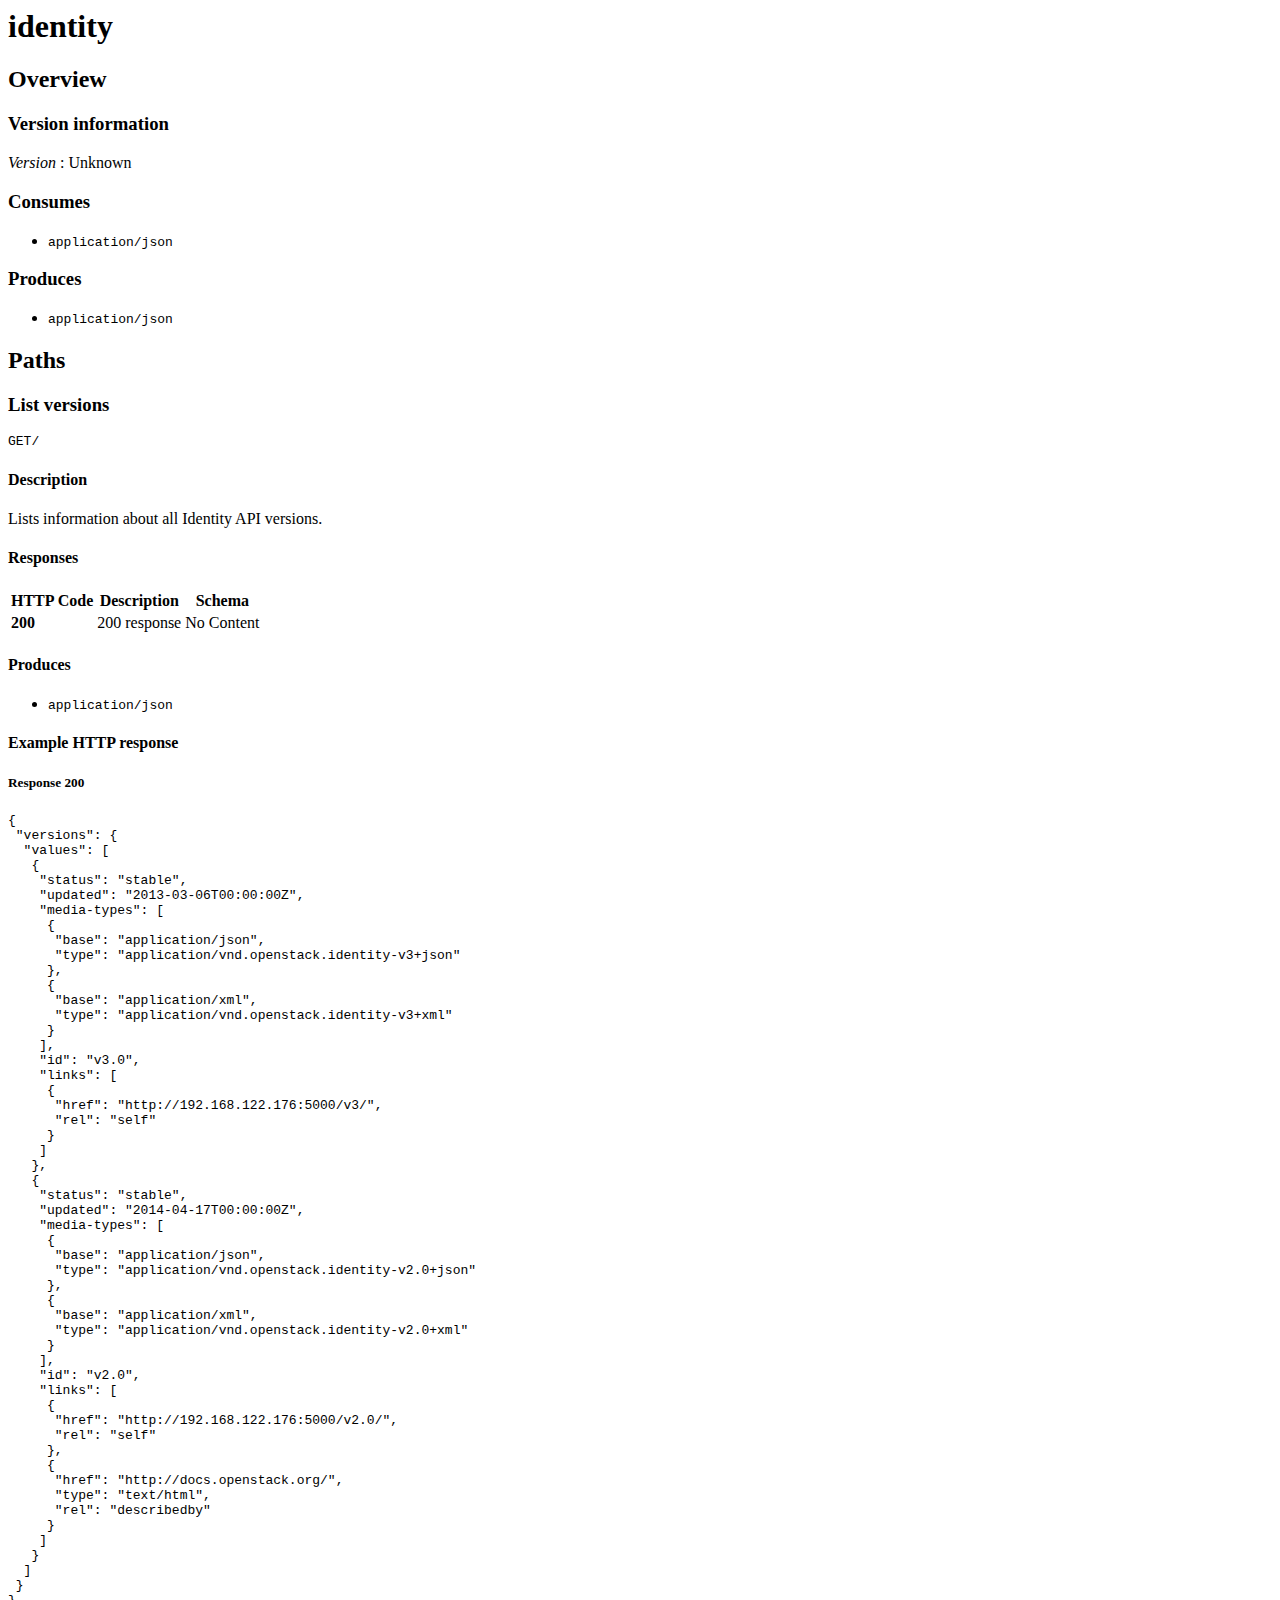
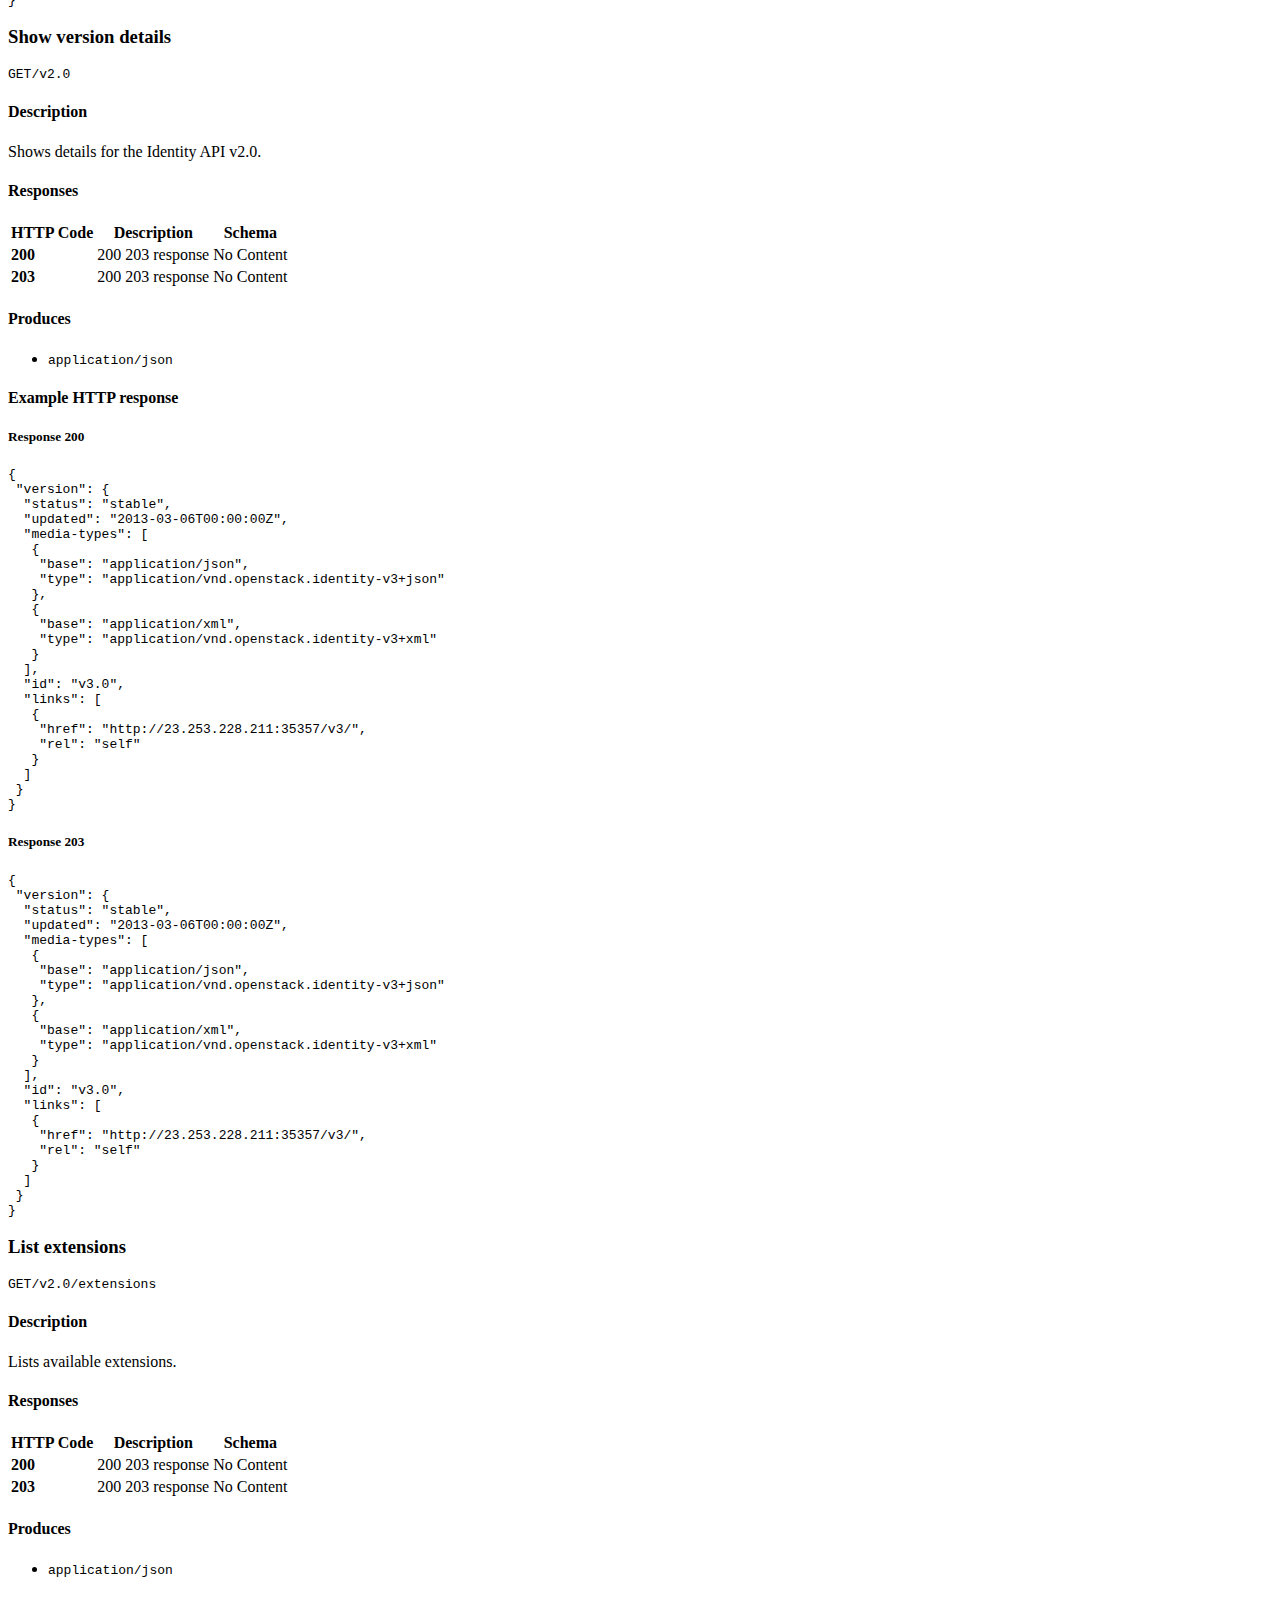
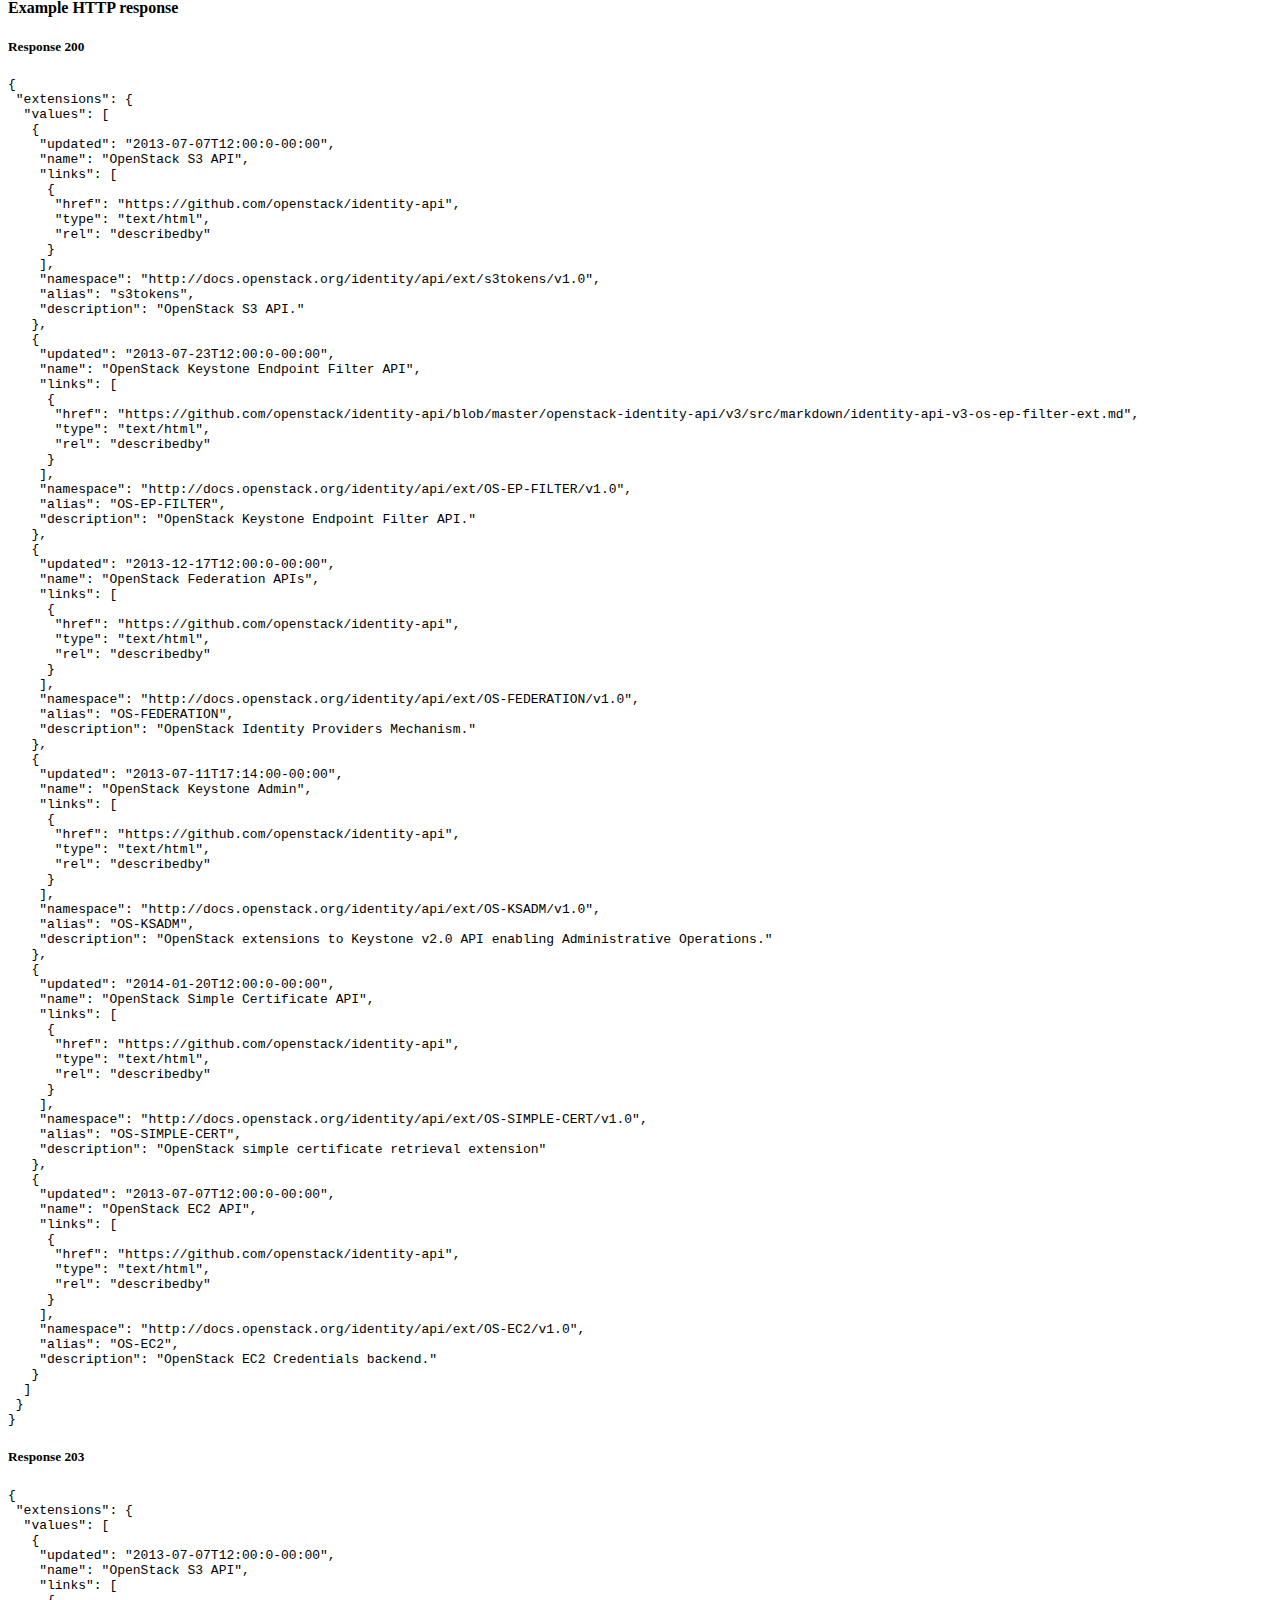
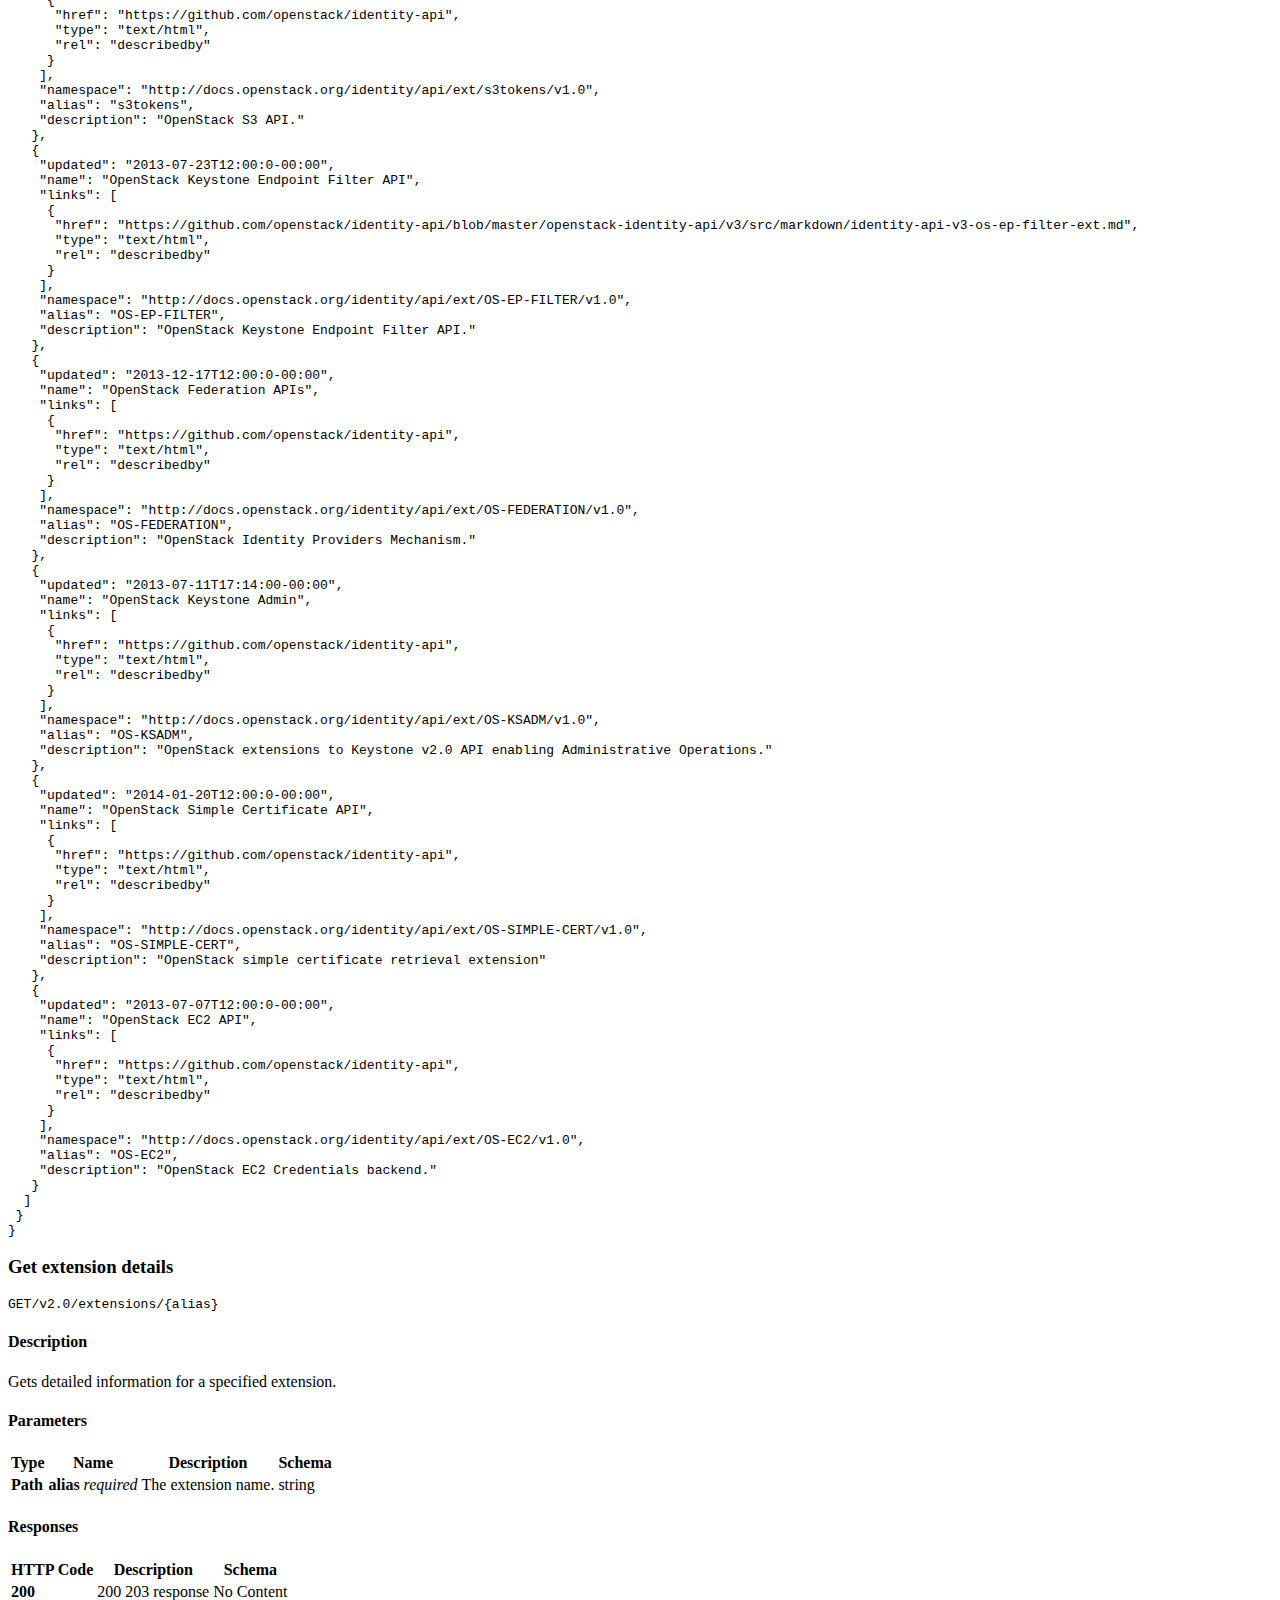
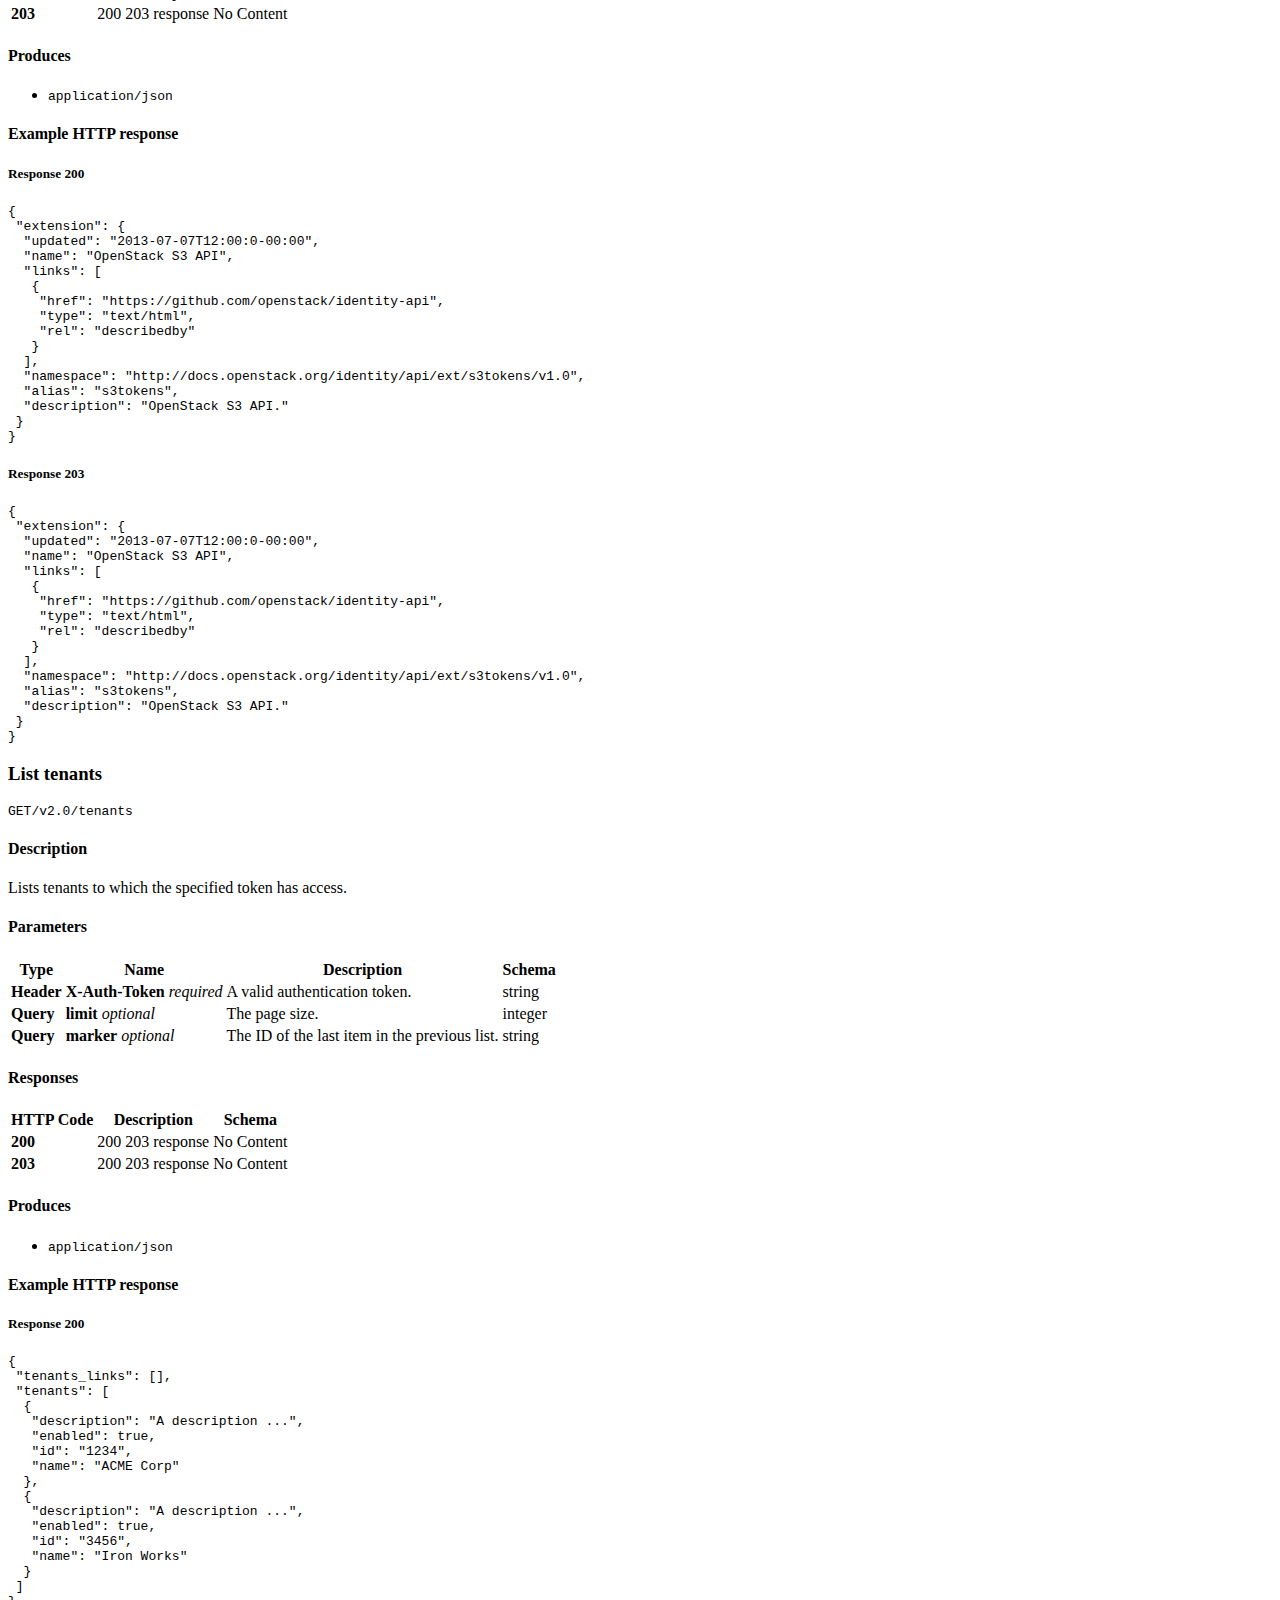
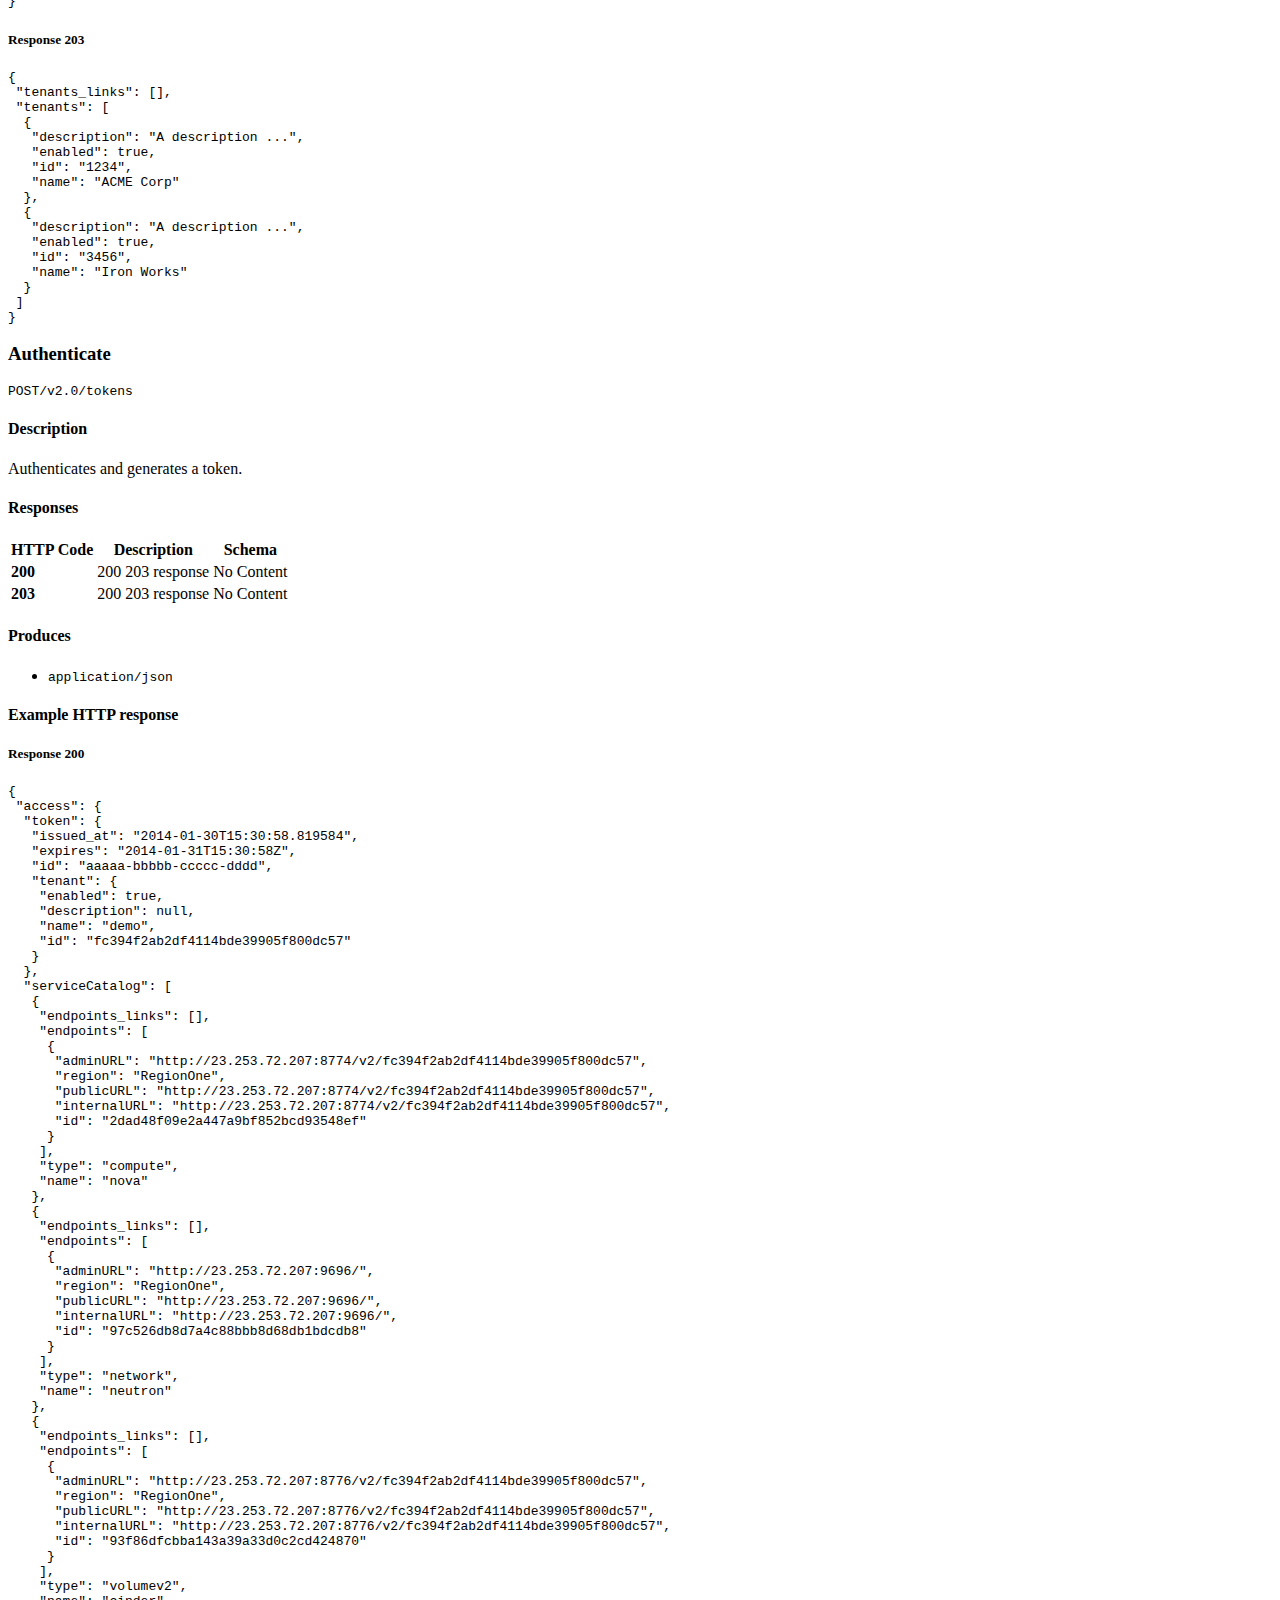
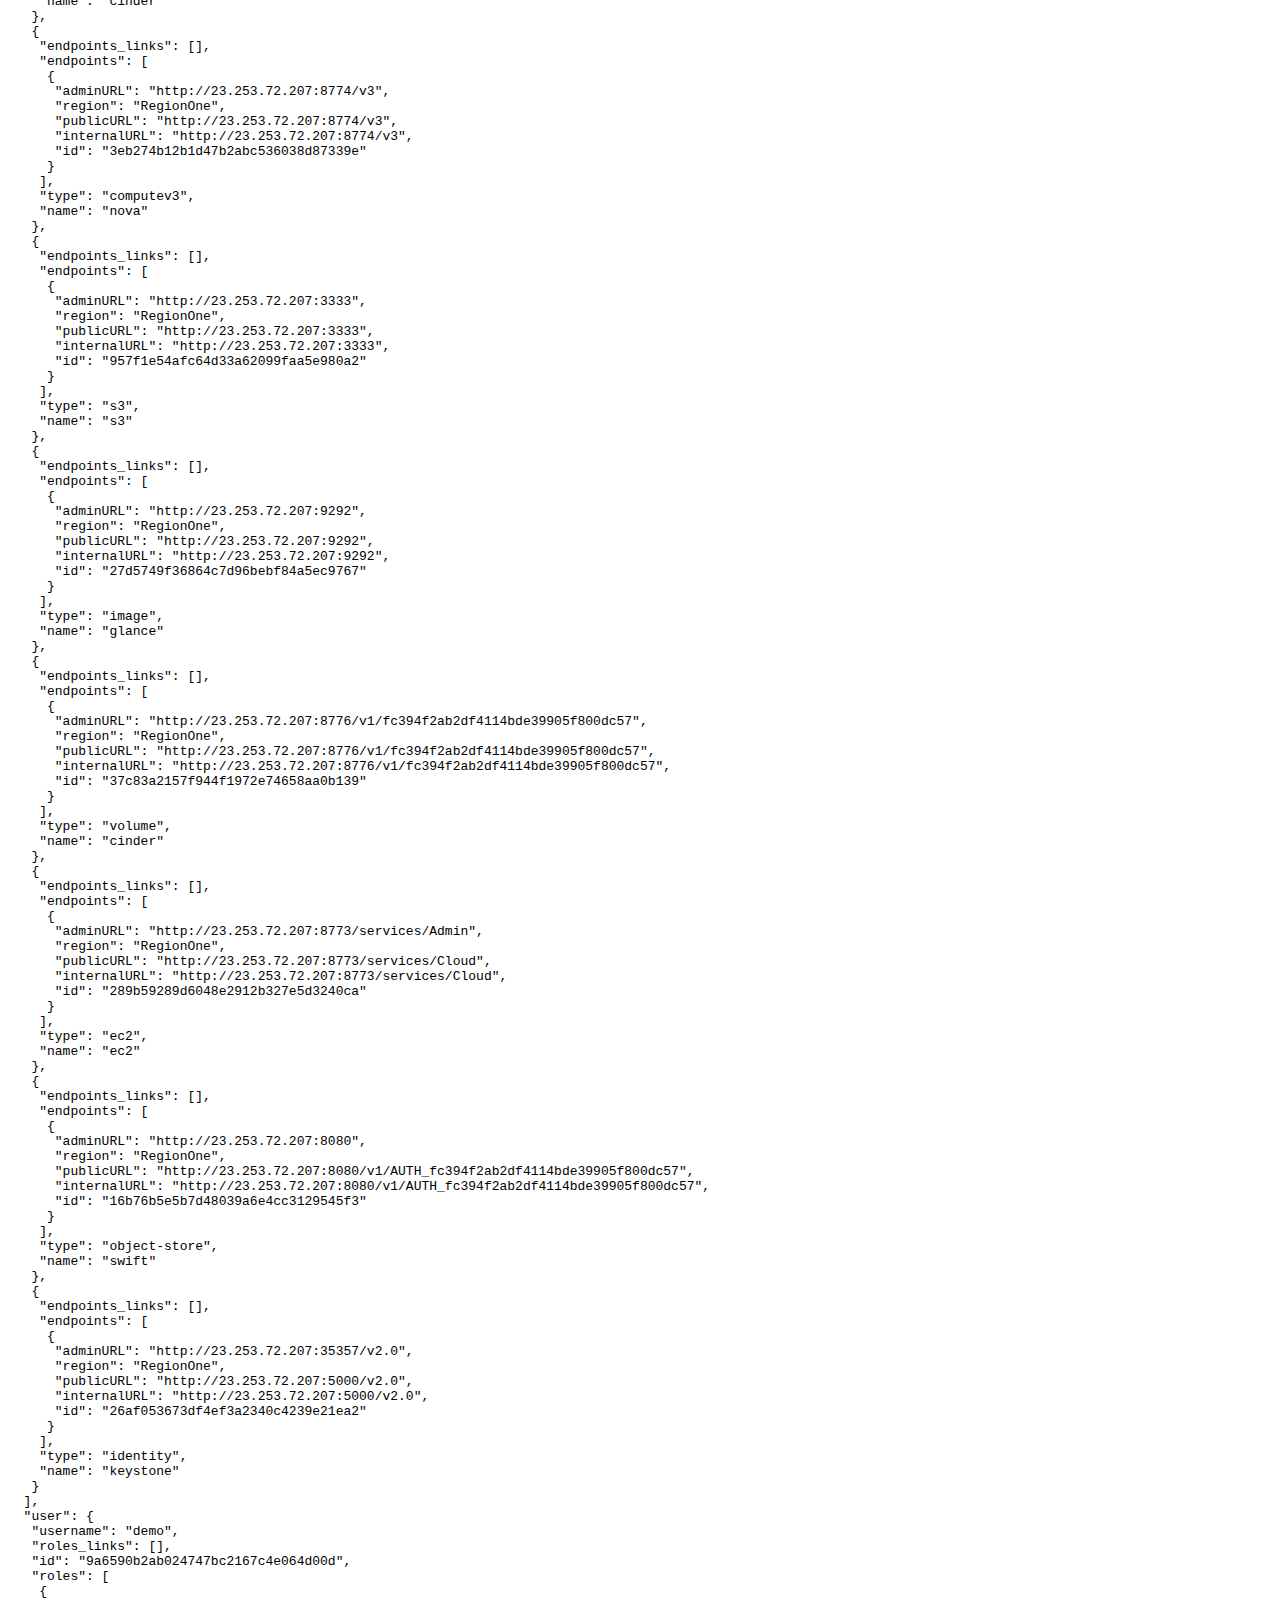
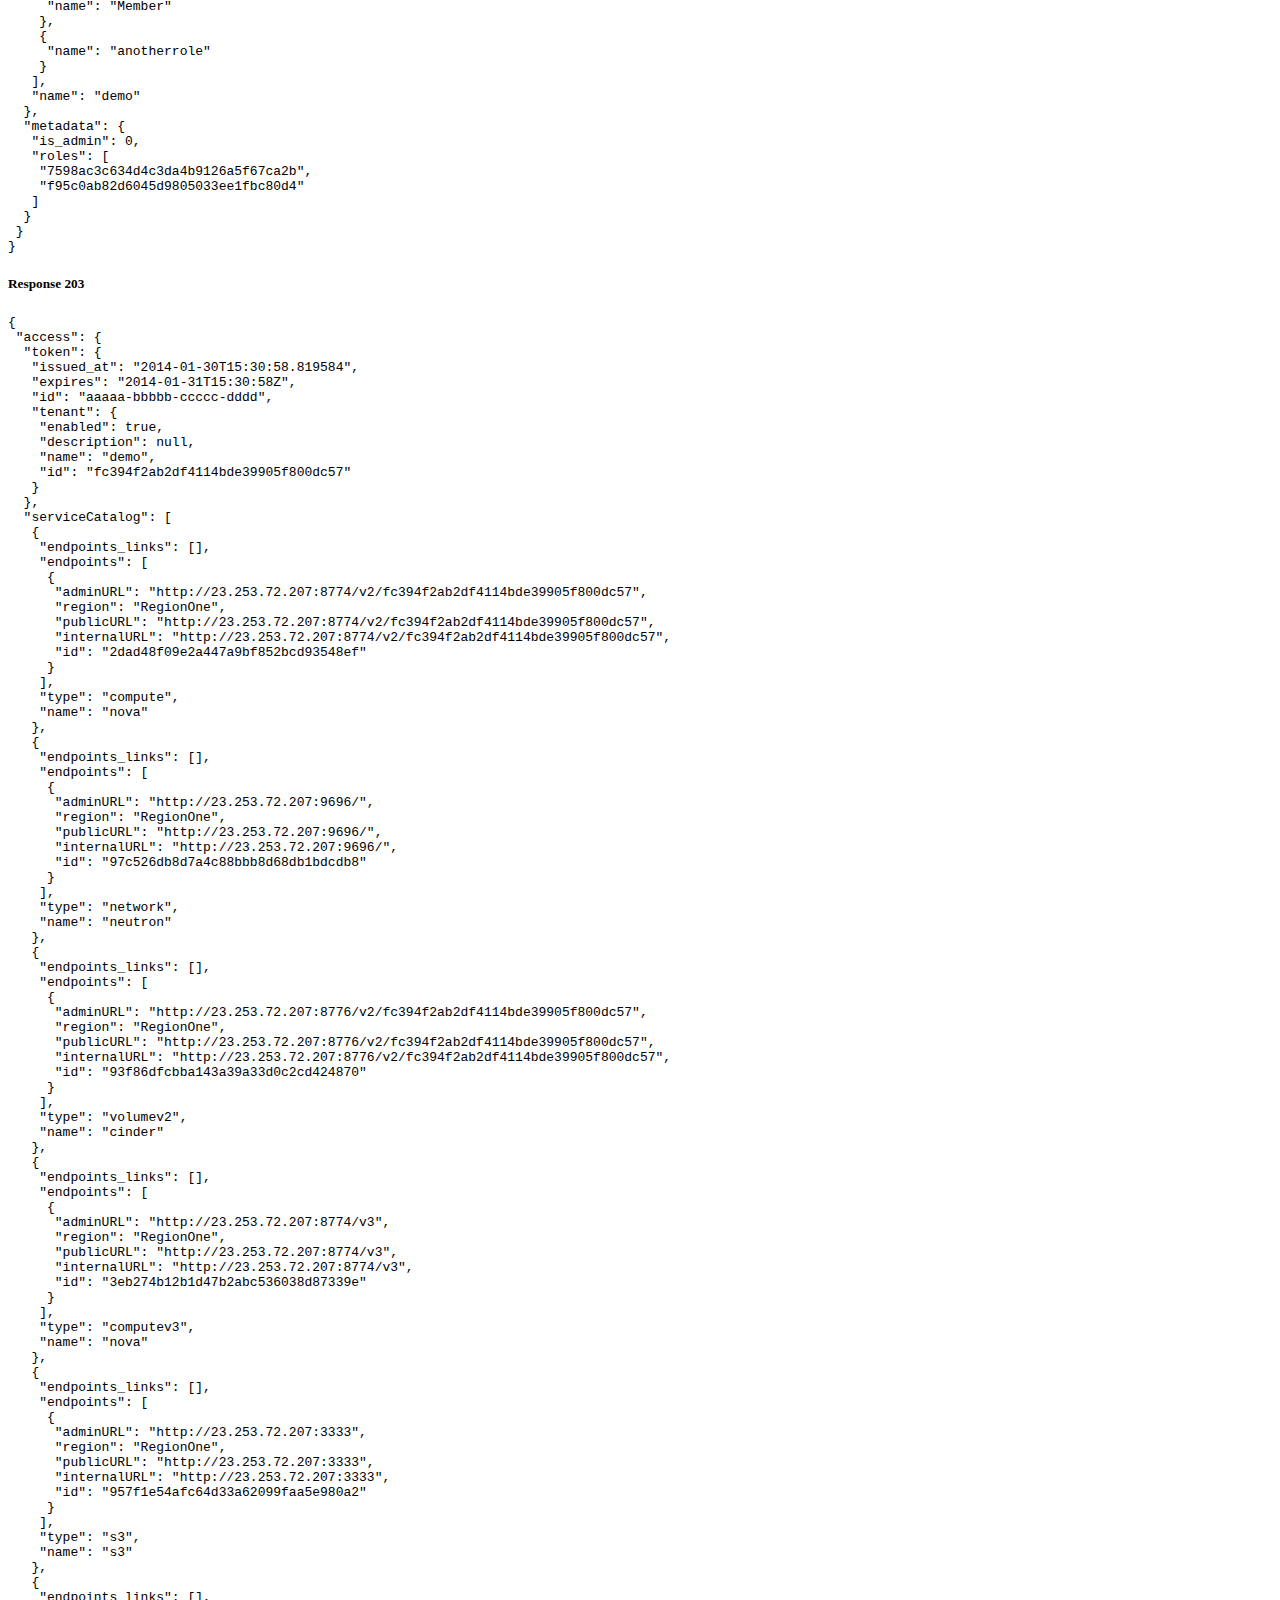
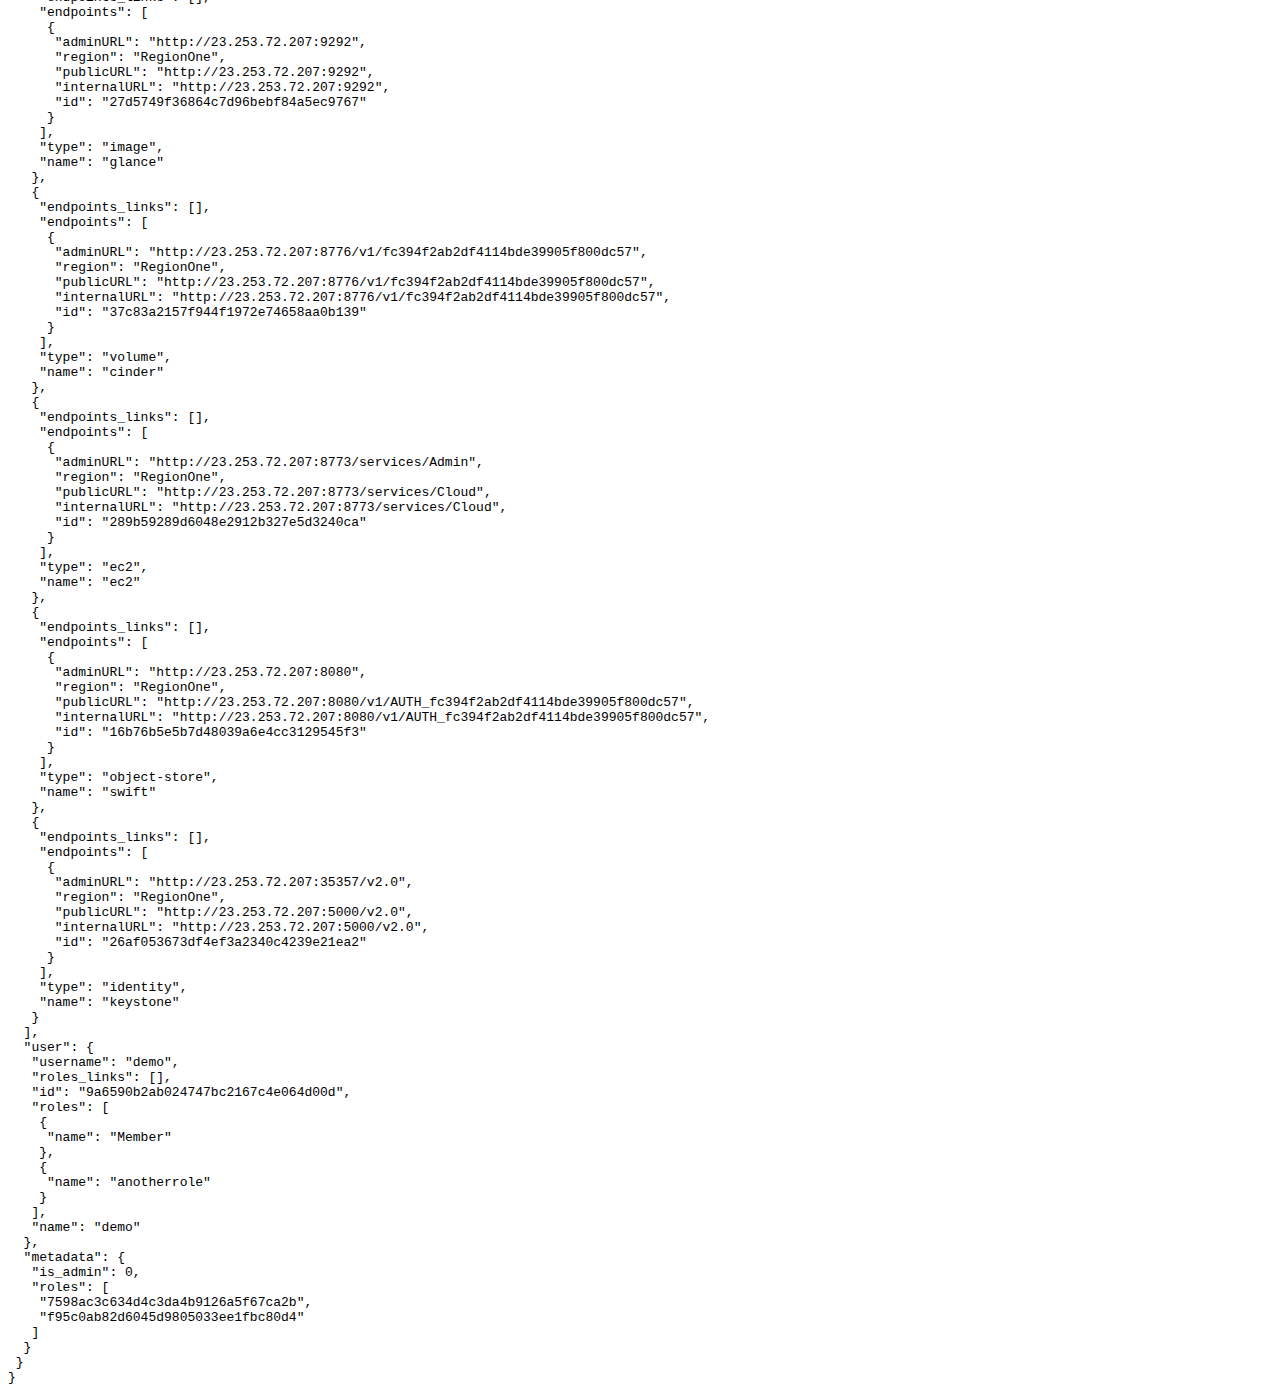
==== test/html-examples/expected.html @ 5caa8616 "Add code highlighting to swagger examples" ====
<body id="identity"><main role="main"><article role="article" aria-labelledby="ariaid-title1">
<h1 class="title topictitle1" id="ariaid-title1">identity</h1>
<div class="body">
</div>
<article class="topic nested1" aria-labelledby="ariaid-title2" id="overview">
<h2 class="title topictitle2" id="ariaid-title2">Overview</h2>
<div class="body">
</div>
<article class="topic nested2" aria-labelledby="ariaid-title3" id="version-information">
<h3 class="title topictitle3" id="ariaid-title3">Version information</h3>
<div class="body">
<p class="p">
	<em class="i">Version</em> : Unknown
</p>
</div>
</article>

<article class="topic nested2" aria-labelledby="ariaid-title4" id="consumes">
<h3 class="title topictitle3" id="ariaid-title4">Consumes</h3>
<div class="body">
<ul class="ul">
	<li class="li"><code class="codeph">application/json</code></li>
</ul>
</div>
</article>

<article class="topic nested2" aria-labelledby="ariaid-title5" id="produces">
<h3 class="title topictitle3" id="ariaid-title5">Produces</h3>
<div class="body">
<ul class="ul">
	<li class="li"><code class="codeph">application/json</code></li>
</ul>
</div>
</article>

</article>

<article class="topic nested1" aria-labelledby="ariaid-title6" id="paths">
<h2 class="title topictitle2" id="ariaid-title6">Paths</h2>
<div class="body">
</div>
<article class="topic nested2" aria-labelledby="ariaid-title7" id="getversions-v2">
<h3 class="title topictitle3" id="ariaid-title7">List versions</h3>
<div class="body">
<pre xmlns:dita-ot="http://dita-ot.sourceforge.net/ns/201007/dita-ot" xmlns:xhtml="http://www.w3.org/1999/xhtml" xmlns:xs="http://www.w3.org/2001/XMLSchema" class="codeblock swagger-get"><code><span class="swagger-verb">GET</span>/</code></pre>
</div>
<article class="topic nested3" aria-labelledby="ariaid-title8" id="description">
<h4 class="title topictitle4" id="ariaid-title8">Description</h4>
<div class="body">
<p class="p">
	Lists information about all Identity API versions.
</p>
</div>
</article>

<article class="topic nested3" aria-labelledby="ariaid-title9" id="responses">
<h4 class="title topictitle4" id="ariaid-title9">Responses</h4>
<div class="body">
<table class="table"><caption></caption><colgroup><col><col><col></colgroup><thead class="thead">
			<tr class="row">
				<th class="entry align-left" id="responses__entry__1">HTTP Code</th>
				<th class="entry align-left" id="responses__entry__2">Description</th>
				<th class="entry align-left" id="responses__entry__3">Schema</th>
			</tr>
		</thead><tbody class="tbody">
			<tr class="row">
				<td class="entry align-left" headers="responses__entry__1"><strong class="b">200</strong></td>
				<td class="entry align-left" headers="responses__entry__2">200 response</td>
				<td class="entry align-left" headers="responses__entry__3">No Content</td>
			</tr>
		</tbody></table>
</div>
</article>

<article class="topic nested3" aria-labelledby="ariaid-title10" id="produces-1">
<h4 class="title topictitle4" id="ariaid-title10">Produces</h4>
<div class="body">
<ul class="ul">
	<li class="li"><code class="codeph">application/json</code></li>
</ul>
</div>
</article>

<article class="topic nested3" aria-labelledby="ariaid-title11" id="example-http-response">
<h4 class="title topictitle4" id="ariaid-title11">Example HTTP response</h4>
<div class="body">
<section class="section" id="example-http-response__response-200"><h5 class="title sectiontitle">Response 200</h5>


<pre class="codeblock json"><code>{
 "versions": {
  "values": [
   {
    "status": "stable",
    "updated": "2013-03-06T00:00:00Z",
    "media-types": [
     {
      "base": "application/json",
      "type": "application/vnd.openstack.identity-v3+json"
     },
     {
      "base": "application/xml",
      "type": "application/vnd.openstack.identity-v3+xml"
     }
    ],
    "id": "v3.0",
    "links": [
     {
      "href": "http://192.168.122.176:5000/v3/",
      "rel": "self"
     }
    ]
   },
   {
    "status": "stable",
    "updated": "2014-04-17T00:00:00Z",
    "media-types": [
     {
      "base": "application/json",
      "type": "application/vnd.openstack.identity-v2.0+json"
     },
     {
      "base": "application/xml",
      "type": "application/vnd.openstack.identity-v2.0+xml"
     }
    ],
    "id": "v2.0",
    "links": [
     {
      "href": "http://192.168.122.176:5000/v2.0/",
      "rel": "self"
     },
     {
      "href": "http://docs.openstack.org/",
      "type": "text/html",
      "rel": "describedby"
     }
    ]
   }
  ]
 }
}</code></pre>
</section>

</div>
</article>

</article>

<article class="topic nested2" aria-labelledby="ariaid-title12" id="getversioninfo-v2-0">
<h3 class="title topictitle3" id="ariaid-title12">Show version details</h3>
<div class="body">
<pre xmlns:dita-ot="http://dita-ot.sourceforge.net/ns/201007/dita-ot" xmlns:xhtml="http://www.w3.org/1999/xhtml" xmlns:xs="http://www.w3.org/2001/XMLSchema" class="codeblock swagger-get"><code><span class="swagger-verb">GET</span>/v2.0</code></pre>
</div>
<article class="topic nested3" aria-labelledby="ariaid-title13" id="description-1">
<h4 class="title topictitle4" id="ariaid-title13">Description</h4>
<div class="body">
<p class="p">
	Shows details for the Identity API v2.0.
</p>
</div>
</article>

<article class="topic nested3" aria-labelledby="ariaid-title14" id="responses-1">
<h4 class="title topictitle4" id="ariaid-title14">Responses</h4>
<div class="body">
<table class="table"><caption></caption><colgroup><col><col><col></colgroup><thead class="thead">
			<tr class="row">
				<th class="entry align-left" id="responses-1__entry__1">HTTP Code</th>
				<th class="entry align-left" id="responses-1__entry__2">Description</th>
				<th class="entry align-left" id="responses-1__entry__3">Schema</th>
			</tr>
		</thead><tbody class="tbody">
			<tr class="row">
				<td class="entry align-left" headers="responses-1__entry__1"><strong class="b">200</strong></td>
				<td class="entry align-left" headers="responses-1__entry__2">200 203 response</td>
				<td class="entry align-left" headers="responses-1__entry__3">No Content</td>
			</tr>
			<tr class="row">
				<td class="entry align-left" headers="responses-1__entry__1"><strong class="b">203</strong></td>
				<td class="entry align-left" headers="responses-1__entry__2">200 203 response</td>
				<td class="entry align-left" headers="responses-1__entry__3">No Content</td>
			</tr>
		</tbody></table>
</div>
</article>

<article class="topic nested3" aria-labelledby="ariaid-title15" id="produces-2">
<h4 class="title topictitle4" id="ariaid-title15">Produces</h4>
<div class="body">
<ul class="ul">
	<li class="li"><code class="codeph">application/json</code></li>
</ul>
</div>
</article>

<article class="topic nested3" aria-labelledby="ariaid-title16" id="example-http-response-1">
<h4 class="title topictitle4" id="ariaid-title16">Example HTTP response</h4>
<div class="body">
<section class="section" id="example-http-response-1__response-200-1"><h5 class="title sectiontitle">Response 200</h5>


<pre class="codeblock json"><code>{
 "version": {
  "status": "stable",
  "updated": "2013-03-06T00:00:00Z",
  "media-types": [
   {
    "base": "application/json",
    "type": "application/vnd.openstack.identity-v3+json"
   },
   {
    "base": "application/xml",
    "type": "application/vnd.openstack.identity-v3+xml"
   }
  ],
  "id": "v3.0",
  "links": [
   {
    "href": "http://23.253.228.211:35357/v3/",
    "rel": "self"
   }
  ]
 }
}</code></pre>
</section>

<section class="section" id="example-http-response-1__response-203"><h5 class="title sectiontitle">Response 203</h5>


<pre class="codeblock json"><code>{
 "version": {
  "status": "stable",
  "updated": "2013-03-06T00:00:00Z",
  "media-types": [
   {
    "base": "application/json",
    "type": "application/vnd.openstack.identity-v3+json"
   },
   {
    "base": "application/xml",
    "type": "application/vnd.openstack.identity-v3+xml"
   }
  ],
  "id": "v3.0",
  "links": [
   {
    "href": "http://23.253.228.211:35357/v3/",
    "rel": "self"
   }
  ]
 }
}</code></pre>
</section>

</div>
</article>

</article>

<article class="topic nested2" aria-labelledby="ariaid-title17" id="listextensions-v2-0">
<h3 class="title topictitle3" id="ariaid-title17">List extensions</h3>
<div class="body">
<pre xmlns:dita-ot="http://dita-ot.sourceforge.net/ns/201007/dita-ot" xmlns:xhtml="http://www.w3.org/1999/xhtml" xmlns:xs="http://www.w3.org/2001/XMLSchema" class="codeblock swagger-get"><code><span class="swagger-verb">GET</span>/v2.0/extensions</code></pre>
</div>
<article class="topic nested3" aria-labelledby="ariaid-title18" id="description-2">
<h4 class="title topictitle4" id="ariaid-title18">Description</h4>
<div class="body">
<p class="p">
	Lists available extensions.
</p>
</div>
</article>

<article class="topic nested3" aria-labelledby="ariaid-title19" id="responses-2">
<h4 class="title topictitle4" id="ariaid-title19">Responses</h4>
<div class="body">
<table class="table"><caption></caption><colgroup><col><col><col></colgroup><thead class="thead">
			<tr class="row">
				<th class="entry align-left" id="responses-2__entry__1">HTTP Code</th>
				<th class="entry align-left" id="responses-2__entry__2">Description</th>
				<th class="entry align-left" id="responses-2__entry__3">Schema</th>
			</tr>
		</thead><tbody class="tbody">
			<tr class="row">
				<td class="entry align-left" headers="responses-2__entry__1"><strong class="b">200</strong></td>
				<td class="entry align-left" headers="responses-2__entry__2">200 203 response</td>
				<td class="entry align-left" headers="responses-2__entry__3">No Content</td>
			</tr>
			<tr class="row">
				<td class="entry align-left" headers="responses-2__entry__1"><strong class="b">203</strong></td>
				<td class="entry align-left" headers="responses-2__entry__2">200 203 response</td>
				<td class="entry align-left" headers="responses-2__entry__3">No Content</td>
			</tr>
		</tbody></table>
</div>
</article>

<article class="topic nested3" aria-labelledby="ariaid-title20" id="produces-3">
<h4 class="title topictitle4" id="ariaid-title20">Produces</h4>
<div class="body">
<ul class="ul">
	<li class="li"><code class="codeph">application/json</code></li>
</ul>
</div>
</article>

<article class="topic nested3" aria-labelledby="ariaid-title21" id="example-http-response-2">
<h4 class="title topictitle4" id="ariaid-title21">Example HTTP response</h4>
<div class="body">
<section class="section" id="example-http-response-2__response-200-2"><h5 class="title sectiontitle">Response 200</h5>


<pre class="codeblock json"><code>{
 "extensions": {
  "values": [
   {
    "updated": "2013-07-07T12:00:0-00:00",
    "name": "OpenStack S3 API",
    "links": [
     {
      "href": "https://github.com/openstack/identity-api",
      "type": "text/html",
      "rel": "describedby"
     }
    ],
    "namespace": "http://docs.openstack.org/identity/api/ext/s3tokens/v1.0",
    "alias": "s3tokens",
    "description": "OpenStack S3 API."
   },
   {
    "updated": "2013-07-23T12:00:0-00:00",
    "name": "OpenStack Keystone Endpoint Filter API",
    "links": [
     {
      "href": "https://github.com/openstack/identity-api/blob/master/openstack-identity-api/v3/src/markdown/identity-api-v3-os-ep-filter-ext.md",
      "type": "text/html",
      "rel": "describedby"
     }
    ],
    "namespace": "http://docs.openstack.org/identity/api/ext/OS-EP-FILTER/v1.0",
    "alias": "OS-EP-FILTER",
    "description": "OpenStack Keystone Endpoint Filter API."
   },
   {
    "updated": "2013-12-17T12:00:0-00:00",
    "name": "OpenStack Federation APIs",
    "links": [
     {
      "href": "https://github.com/openstack/identity-api",
      "type": "text/html",
      "rel": "describedby"
     }
    ],
    "namespace": "http://docs.openstack.org/identity/api/ext/OS-FEDERATION/v1.0",
    "alias": "OS-FEDERATION",
    "description": "OpenStack Identity Providers Mechanism."
   },
   {
    "updated": "2013-07-11T17:14:00-00:00",
    "name": "OpenStack Keystone Admin",
    "links": [
     {
      "href": "https://github.com/openstack/identity-api",
      "type": "text/html",
      "rel": "describedby"
     }
    ],
    "namespace": "http://docs.openstack.org/identity/api/ext/OS-KSADM/v1.0",
    "alias": "OS-KSADM",
    "description": "OpenStack extensions to Keystone v2.0 API enabling Administrative Operations."
   },
   {
    "updated": "2014-01-20T12:00:0-00:00",
    "name": "OpenStack Simple Certificate API",
    "links": [
     {
      "href": "https://github.com/openstack/identity-api",
      "type": "text/html",
      "rel": "describedby"
     }
    ],
    "namespace": "http://docs.openstack.org/identity/api/ext/OS-SIMPLE-CERT/v1.0",
    "alias": "OS-SIMPLE-CERT",
    "description": "OpenStack simple certificate retrieval extension"
   },
   {
    "updated": "2013-07-07T12:00:0-00:00",
    "name": "OpenStack EC2 API",
    "links": [
     {
      "href": "https://github.com/openstack/identity-api",
      "type": "text/html",
      "rel": "describedby"
     }
    ],
    "namespace": "http://docs.openstack.org/identity/api/ext/OS-EC2/v1.0",
    "alias": "OS-EC2",
    "description": "OpenStack EC2 Credentials backend."
   }
  ]
 }
}</code></pre>
</section>

<section class="section" id="example-http-response-2__response-203-1"><h5 class="title sectiontitle">Response 203</h5>


<pre class="codeblock json"><code>{
 "extensions": {
  "values": [
   {
    "updated": "2013-07-07T12:00:0-00:00",
    "name": "OpenStack S3 API",
    "links": [
     {
      "href": "https://github.com/openstack/identity-api",
      "type": "text/html",
      "rel": "describedby"
     }
    ],
    "namespace": "http://docs.openstack.org/identity/api/ext/s3tokens/v1.0",
    "alias": "s3tokens",
    "description": "OpenStack S3 API."
   },
   {
    "updated": "2013-07-23T12:00:0-00:00",
    "name": "OpenStack Keystone Endpoint Filter API",
    "links": [
     {
      "href": "https://github.com/openstack/identity-api/blob/master/openstack-identity-api/v3/src/markdown/identity-api-v3-os-ep-filter-ext.md",
      "type": "text/html",
      "rel": "describedby"
     }
    ],
    "namespace": "http://docs.openstack.org/identity/api/ext/OS-EP-FILTER/v1.0",
    "alias": "OS-EP-FILTER",
    "description": "OpenStack Keystone Endpoint Filter API."
   },
   {
    "updated": "2013-12-17T12:00:0-00:00",
    "name": "OpenStack Federation APIs",
    "links": [
     {
      "href": "https://github.com/openstack/identity-api",
      "type": "text/html",
      "rel": "describedby"
     }
    ],
    "namespace": "http://docs.openstack.org/identity/api/ext/OS-FEDERATION/v1.0",
    "alias": "OS-FEDERATION",
    "description": "OpenStack Identity Providers Mechanism."
   },
   {
    "updated": "2013-07-11T17:14:00-00:00",
    "name": "OpenStack Keystone Admin",
    "links": [
     {
      "href": "https://github.com/openstack/identity-api",
      "type": "text/html",
      "rel": "describedby"
     }
    ],
    "namespace": "http://docs.openstack.org/identity/api/ext/OS-KSADM/v1.0",
    "alias": "OS-KSADM",
    "description": "OpenStack extensions to Keystone v2.0 API enabling Administrative Operations."
   },
   {
    "updated": "2014-01-20T12:00:0-00:00",
    "name": "OpenStack Simple Certificate API",
    "links": [
     {
      "href": "https://github.com/openstack/identity-api",
      "type": "text/html",
      "rel": "describedby"
     }
    ],
    "namespace": "http://docs.openstack.org/identity/api/ext/OS-SIMPLE-CERT/v1.0",
    "alias": "OS-SIMPLE-CERT",
    "description": "OpenStack simple certificate retrieval extension"
   },
   {
    "updated": "2013-07-07T12:00:0-00:00",
    "name": "OpenStack EC2 API",
    "links": [
     {
      "href": "https://github.com/openstack/identity-api",
      "type": "text/html",
      "rel": "describedby"
     }
    ],
    "namespace": "http://docs.openstack.org/identity/api/ext/OS-EC2/v1.0",
    "alias": "OS-EC2",
    "description": "OpenStack EC2 Credentials backend."
   }
  ]
 }
}</code></pre>
</section>

</div>
</article>

</article>

<article class="topic nested2" aria-labelledby="ariaid-title22" id="getextension-v2-0">
<h3 class="title topictitle3" id="ariaid-title22">Get extension details</h3>
<div class="body">
<pre xmlns:dita-ot="http://dita-ot.sourceforge.net/ns/201007/dita-ot" xmlns:xhtml="http://www.w3.org/1999/xhtml" xmlns:xs="http://www.w3.org/2001/XMLSchema" class="codeblock swagger-get"><code><span class="swagger-verb">GET</span>/v2.0/extensions/{alias}</code></pre>
</div>
<article class="topic nested3" aria-labelledby="ariaid-title23" id="description-3">
<h4 class="title topictitle4" id="ariaid-title23">Description</h4>
<div class="body">
<p class="p">
	Gets detailed information for a specified extension.
</p>
</div>
</article>

<article class="topic nested3" aria-labelledby="ariaid-title24" id="parameters">
<h4 class="title topictitle4" id="ariaid-title24">Parameters</h4>
<div class="body">
<table class="table"><caption></caption><colgroup><col><col><col><col></colgroup><thead class="thead">
			<tr class="row">
				<th class="entry align-left" id="parameters__entry__1">Type</th>
				<th class="entry align-left" id="parameters__entry__2">Name</th>
				<th class="entry align-left" id="parameters__entry__3">Description</th>
				<th class="entry align-left" id="parameters__entry__4">Schema</th>
			</tr>
		</thead><tbody class="tbody">
			<tr class="row">
				<td class="entry align-left" headers="parameters__entry__1"><strong class="b">Path</strong></td>
				<td class="entry align-left" headers="parameters__entry__2"><strong class="b">alias</strong> <span class="undefined_element"></span><em class="i">required</em></td>
				<td class="entry align-left" headers="parameters__entry__3">The extension name.</td>
				<td class="entry align-left" headers="parameters__entry__4">string</td>
			</tr>
		</tbody></table>
</div>
</article>

<article class="topic nested3" aria-labelledby="ariaid-title25" id="responses-3">
<h4 class="title topictitle4" id="ariaid-title25">Responses</h4>
<div class="body">
<table class="table"><caption></caption><colgroup><col><col><col></colgroup><thead class="thead">
			<tr class="row">
				<th class="entry align-left" id="responses-3__entry__1">HTTP Code</th>
				<th class="entry align-left" id="responses-3__entry__2">Description</th>
				<th class="entry align-left" id="responses-3__entry__3">Schema</th>
			</tr>
		</thead><tbody class="tbody">
			<tr class="row">
				<td class="entry align-left" headers="responses-3__entry__1"><strong class="b">200</strong></td>
				<td class="entry align-left" headers="responses-3__entry__2">200 203 response</td>
				<td class="entry align-left" headers="responses-3__entry__3">No Content</td>
			</tr>
			<tr class="row">
				<td class="entry align-left" headers="responses-3__entry__1"><strong class="b">203</strong></td>
				<td class="entry align-left" headers="responses-3__entry__2">200 203 response</td>
				<td class="entry align-left" headers="responses-3__entry__3">No Content</td>
			</tr>
		</tbody></table>
</div>
</article>

<article class="topic nested3" aria-labelledby="ariaid-title26" id="produces-4">
<h4 class="title topictitle4" id="ariaid-title26">Produces</h4>
<div class="body">
<ul class="ul">
	<li class="li"><code class="codeph">application/json</code></li>
</ul>
</div>
</article>

<article class="topic nested3" aria-labelledby="ariaid-title27" id="example-http-response-3">
<h4 class="title topictitle4" id="ariaid-title27">Example HTTP response</h4>
<div class="body">
<section class="section" id="example-http-response-3__response-200-3"><h5 class="title sectiontitle">Response 200</h5>


<pre class="codeblock json"><code>{
 "extension": {
  "updated": "2013-07-07T12:00:0-00:00",
  "name": "OpenStack S3 API",
  "links": [
   {
    "href": "https://github.com/openstack/identity-api",
    "type": "text/html",
    "rel": "describedby"
   }
  ],
  "namespace": "http://docs.openstack.org/identity/api/ext/s3tokens/v1.0",
  "alias": "s3tokens",
  "description": "OpenStack S3 API."
 }
}</code></pre>
</section>

<section class="section" id="example-http-response-3__response-203-2"><h5 class="title sectiontitle">Response 203</h5>


<pre class="codeblock json"><code>{
 "extension": {
  "updated": "2013-07-07T12:00:0-00:00",
  "name": "OpenStack S3 API",
  "links": [
   {
    "href": "https://github.com/openstack/identity-api",
    "type": "text/html",
    "rel": "describedby"
   }
  ],
  "namespace": "http://docs.openstack.org/identity/api/ext/s3tokens/v1.0",
  "alias": "s3tokens",
  "description": "OpenStack S3 API."
 }
}</code></pre>
</section>

</div>
</article>

</article>

<article class="topic nested2" aria-labelledby="ariaid-title28" id="listtenants">
<h3 class="title topictitle3" id="ariaid-title28">List tenants</h3>
<div class="body">
<pre xmlns:dita-ot="http://dita-ot.sourceforge.net/ns/201007/dita-ot" xmlns:xhtml="http://www.w3.org/1999/xhtml" xmlns:xs="http://www.w3.org/2001/XMLSchema" class="codeblock swagger-get"><code><span class="swagger-verb">GET</span>/v2.0/tenants</code></pre>
</div>
<article class="topic nested3" aria-labelledby="ariaid-title29" id="description-4">
<h4 class="title topictitle4" id="ariaid-title29">Description</h4>
<div class="body">
<p class="p">
	Lists tenants to which the specified token has access.
</p>
</div>
</article>

<article class="topic nested3" aria-labelledby="ariaid-title30" id="parameters-1">
<h4 class="title topictitle4" id="ariaid-title30">Parameters</h4>
<div class="body">
<table class="table"><caption></caption><colgroup><col><col><col><col></colgroup><thead class="thead">
			<tr class="row">
				<th class="entry align-left" id="parameters-1__entry__1">Type</th>
				<th class="entry align-left" id="parameters-1__entry__2">Name</th>
				<th class="entry align-left" id="parameters-1__entry__3">Description</th>
				<th class="entry align-left" id="parameters-1__entry__4">Schema</th>
			</tr>
		</thead><tbody class="tbody">
			<tr class="row">
				<td class="entry align-left" headers="parameters-1__entry__1"><strong class="b">Header</strong></td>
				<td class="entry align-left" headers="parameters-1__entry__2"><strong class="b">X-Auth-Token</strong> <span class="undefined_element"></span><em class="i">required</em></td>
				<td class="entry align-left" headers="parameters-1__entry__3">A valid authentication token.</td>
				<td class="entry align-left" headers="parameters-1__entry__4">string</td>
			</tr>
			<tr class="row">
				<td class="entry align-left" headers="parameters-1__entry__1"><strong class="b">Query</strong></td>
				<td class="entry align-left" headers="parameters-1__entry__2"><strong class="b">limit</strong> <span class="undefined_element"></span><em class="i">optional</em></td>
				<td class="entry align-left" headers="parameters-1__entry__3">The page size.</td>
				<td class="entry align-left" headers="parameters-1__entry__4">integer</td>
			</tr>
			<tr class="row">
				<td class="entry align-left" headers="parameters-1__entry__1"><strong class="b">Query</strong></td>
				<td class="entry align-left" headers="parameters-1__entry__2"><strong class="b">marker</strong> <span class="undefined_element"></span><em class="i">optional</em></td>
				<td class="entry align-left" headers="parameters-1__entry__3">The ID of the last item in the previous list.</td>
				<td class="entry align-left" headers="parameters-1__entry__4">string</td>
			</tr>
		</tbody></table>
</div>
</article>

<article class="topic nested3" aria-labelledby="ariaid-title31" id="responses-4">
<h4 class="title topictitle4" id="ariaid-title31">Responses</h4>
<div class="body">
<table class="table"><caption></caption><colgroup><col><col><col></colgroup><thead class="thead">
			<tr class="row">
				<th class="entry align-left" id="responses-4__entry__1">HTTP Code</th>
				<th class="entry align-left" id="responses-4__entry__2">Description</th>
				<th class="entry align-left" id="responses-4__entry__3">Schema</th>
			</tr>
		</thead><tbody class="tbody">
			<tr class="row">
				<td class="entry align-left" headers="responses-4__entry__1"><strong class="b">200</strong></td>
				<td class="entry align-left" headers="responses-4__entry__2">200 203 response</td>
				<td class="entry align-left" headers="responses-4__entry__3">No Content</td>
			</tr>
			<tr class="row">
				<td class="entry align-left" headers="responses-4__entry__1"><strong class="b">203</strong></td>
				<td class="entry align-left" headers="responses-4__entry__2">200 203 response</td>
				<td class="entry align-left" headers="responses-4__entry__3">No Content</td>
			</tr>
		</tbody></table>
</div>
</article>

<article class="topic nested3" aria-labelledby="ariaid-title32" id="produces-5">
<h4 class="title topictitle4" id="ariaid-title32">Produces</h4>
<div class="body">
<ul class="ul">
	<li class="li"><code class="codeph">application/json</code></li>
</ul>
</div>
</article>

<article class="topic nested3" aria-labelledby="ariaid-title33" id="example-http-response-4">
<h4 class="title topictitle4" id="ariaid-title33">Example HTTP response</h4>
<div class="body">
<section class="section" id="example-http-response-4__response-200-4"><h5 class="title sectiontitle">Response 200</h5>


<pre class="codeblock json"><code>{
 "tenants_links": [],
 "tenants": [
  {
   "description": "A description ...",
   "enabled": true,
   "id": "1234",
   "name": "ACME Corp"
  },
  {
   "description": "A description ...",
   "enabled": true,
   "id": "3456",
   "name": "Iron Works"
  }
 ]
}</code></pre>
</section>

<section class="section" id="example-http-response-4__response-203-3"><h5 class="title sectiontitle">Response 203</h5>


<pre class="codeblock json"><code>{
 "tenants_links": [],
 "tenants": [
  {
   "description": "A description ...",
   "enabled": true,
   "id": "1234",
   "name": "ACME Corp"
  },
  {
   "description": "A description ...",
   "enabled": true,
   "id": "3456",
   "name": "Iron Works"
  }
 ]
}</code></pre>
</section>

</div>
</article>

</article>

<article class="topic nested2" aria-labelledby="ariaid-title34" id="authenticate-v2-0">
<h3 class="title topictitle3" id="ariaid-title34">Authenticate</h3>
<div class="body">
<pre xmlns:dita-ot="http://dita-ot.sourceforge.net/ns/201007/dita-ot" xmlns:xhtml="http://www.w3.org/1999/xhtml" xmlns:xs="http://www.w3.org/2001/XMLSchema" class="codeblock swagger-post"><code><span class="swagger-verb">POST</span>/v2.0/tokens</code></pre>
</div>
<article class="topic nested3" aria-labelledby="ariaid-title35" id="description-5">
<h4 class="title topictitle4" id="ariaid-title35">Description</h4>
<div class="body">
<p class="p">
	Authenticates and generates a token.
</p>
</div>
</article>

<article class="topic nested3" aria-labelledby="ariaid-title36" id="responses-5">
<h4 class="title topictitle4" id="ariaid-title36">Responses</h4>
<div class="body">
<table class="table"><caption></caption><colgroup><col><col><col></colgroup><thead class="thead">
			<tr class="row">
				<th class="entry align-left" id="responses-5__entry__1">HTTP Code</th>
				<th class="entry align-left" id="responses-5__entry__2">Description</th>
				<th class="entry align-left" id="responses-5__entry__3">Schema</th>
			</tr>
		</thead><tbody class="tbody">
			<tr class="row">
				<td class="entry align-left" headers="responses-5__entry__1"><strong class="b">200</strong></td>
				<td class="entry align-left" headers="responses-5__entry__2">200 203 response</td>
				<td class="entry align-left" headers="responses-5__entry__3">No Content</td>
			</tr>
			<tr class="row">
				<td class="entry align-left" headers="responses-5__entry__1"><strong class="b">203</strong></td>
				<td class="entry align-left" headers="responses-5__entry__2">200 203 response</td>
				<td class="entry align-left" headers="responses-5__entry__3">No Content</td>
			</tr>
		</tbody></table>
</div>
</article>

<article class="topic nested3" aria-labelledby="ariaid-title37" id="produces-6">
<h4 class="title topictitle4" id="ariaid-title37">Produces</h4>
<div class="body">
<ul class="ul">
	<li class="li"><code class="codeph">application/json</code></li>
</ul>
</div>
</article>

<article class="topic nested3" aria-labelledby="ariaid-title38" id="example-http-response-5">
<h4 class="title topictitle4" id="ariaid-title38">Example HTTP response</h4>
<div class="body">
<section class="section" id="example-http-response-5__response-200-5"><h5 class="title sectiontitle">Response 200</h5>


<pre class="codeblock json"><code>{
 "access": {
  "token": {
   "issued_at": "2014-01-30T15:30:58.819584",
   "expires": "2014-01-31T15:30:58Z",
   "id": "aaaaa-bbbbb-ccccc-dddd",
   "tenant": {
    "enabled": true,
    "description": null,
    "name": "demo",
    "id": "fc394f2ab2df4114bde39905f800dc57"
   }
  },
  "serviceCatalog": [
   {
    "endpoints_links": [],
    "endpoints": [
     {
      "adminURL": "http://23.253.72.207:8774/v2/fc394f2ab2df4114bde39905f800dc57",
      "region": "RegionOne",
      "publicURL": "http://23.253.72.207:8774/v2/fc394f2ab2df4114bde39905f800dc57",
      "internalURL": "http://23.253.72.207:8774/v2/fc394f2ab2df4114bde39905f800dc57",
      "id": "2dad48f09e2a447a9bf852bcd93548ef"
     }
    ],
    "type": "compute",
    "name": "nova"
   },
   {
    "endpoints_links": [],
    "endpoints": [
     {
      "adminURL": "http://23.253.72.207:9696/",
      "region": "RegionOne",
      "publicURL": "http://23.253.72.207:9696/",
      "internalURL": "http://23.253.72.207:9696/",
      "id": "97c526db8d7a4c88bbb8d68db1bdcdb8"
     }
    ],
    "type": "network",
    "name": "neutron"
   },
   {
    "endpoints_links": [],
    "endpoints": [
     {
      "adminURL": "http://23.253.72.207:8776/v2/fc394f2ab2df4114bde39905f800dc57",
      "region": "RegionOne",
      "publicURL": "http://23.253.72.207:8776/v2/fc394f2ab2df4114bde39905f800dc57",
      "internalURL": "http://23.253.72.207:8776/v2/fc394f2ab2df4114bde39905f800dc57",
      "id": "93f86dfcbba143a39a33d0c2cd424870"
     }
    ],
    "type": "volumev2",
    "name": "cinder"
   },
   {
    "endpoints_links": [],
    "endpoints": [
     {
      "adminURL": "http://23.253.72.207:8774/v3",
      "region": "RegionOne",
      "publicURL": "http://23.253.72.207:8774/v3",
      "internalURL": "http://23.253.72.207:8774/v3",
      "id": "3eb274b12b1d47b2abc536038d87339e"
     }
    ],
    "type": "computev3",
    "name": "nova"
   },
   {
    "endpoints_links": [],
    "endpoints": [
     {
      "adminURL": "http://23.253.72.207:3333",
      "region": "RegionOne",
      "publicURL": "http://23.253.72.207:3333",
      "internalURL": "http://23.253.72.207:3333",
      "id": "957f1e54afc64d33a62099faa5e980a2"
     }
    ],
    "type": "s3",
    "name": "s3"
   },
   {
    "endpoints_links": [],
    "endpoints": [
     {
      "adminURL": "http://23.253.72.207:9292",
      "region": "RegionOne",
      "publicURL": "http://23.253.72.207:9292",
      "internalURL": "http://23.253.72.207:9292",
      "id": "27d5749f36864c7d96bebf84a5ec9767"
     }
    ],
    "type": "image",
    "name": "glance"
   },
   {
    "endpoints_links": [],
    "endpoints": [
     {
      "adminURL": "http://23.253.72.207:8776/v1/fc394f2ab2df4114bde39905f800dc57",
      "region": "RegionOne",
      "publicURL": "http://23.253.72.207:8776/v1/fc394f2ab2df4114bde39905f800dc57",
      "internalURL": "http://23.253.72.207:8776/v1/fc394f2ab2df4114bde39905f800dc57",
      "id": "37c83a2157f944f1972e74658aa0b139"
     }
    ],
    "type": "volume",
    "name": "cinder"
   },
   {
    "endpoints_links": [],
    "endpoints": [
     {
      "adminURL": "http://23.253.72.207:8773/services/Admin",
      "region": "RegionOne",
      "publicURL": "http://23.253.72.207:8773/services/Cloud",
      "internalURL": "http://23.253.72.207:8773/services/Cloud",
      "id": "289b59289d6048e2912b327e5d3240ca"
     }
    ],
    "type": "ec2",
    "name": "ec2"
   },
   {
    "endpoints_links": [],
    "endpoints": [
     {
      "adminURL": "http://23.253.72.207:8080",
      "region": "RegionOne",
      "publicURL": "http://23.253.72.207:8080/v1/AUTH_fc394f2ab2df4114bde39905f800dc57",
      "internalURL": "http://23.253.72.207:8080/v1/AUTH_fc394f2ab2df4114bde39905f800dc57",
      "id": "16b76b5e5b7d48039a6e4cc3129545f3"
     }
    ],
    "type": "object-store",
    "name": "swift"
   },
   {
    "endpoints_links": [],
    "endpoints": [
     {
      "adminURL": "http://23.253.72.207:35357/v2.0",
      "region": "RegionOne",
      "publicURL": "http://23.253.72.207:5000/v2.0",
      "internalURL": "http://23.253.72.207:5000/v2.0",
      "id": "26af053673df4ef3a2340c4239e21ea2"
     }
    ],
    "type": "identity",
    "name": "keystone"
   }
  ],
  "user": {
   "username": "demo",
   "roles_links": [],
   "id": "9a6590b2ab024747bc2167c4e064d00d",
   "roles": [
    {
     "name": "Member"
    },
    {
     "name": "anotherrole"
    }
   ],
   "name": "demo"
  },
  "metadata": {
   "is_admin": 0,
   "roles": [
    "7598ac3c634d4c3da4b9126a5f67ca2b",
    "f95c0ab82d6045d9805033ee1fbc80d4"
   ]
  }
 }
}</code></pre>
</section>

<section class="section" id="example-http-response-5__response-203-4"><h5 class="title sectiontitle">Response 203</h5>


<pre class="codeblock json"><code>{
 "access": {
  "token": {
   "issued_at": "2014-01-30T15:30:58.819584",
   "expires": "2014-01-31T15:30:58Z",
   "id": "aaaaa-bbbbb-ccccc-dddd",
   "tenant": {
    "enabled": true,
    "description": null,
    "name": "demo",
    "id": "fc394f2ab2df4114bde39905f800dc57"
   }
  },
  "serviceCatalog": [
   {
    "endpoints_links": [],
    "endpoints": [
     {
      "adminURL": "http://23.253.72.207:8774/v2/fc394f2ab2df4114bde39905f800dc57",
      "region": "RegionOne",
      "publicURL": "http://23.253.72.207:8774/v2/fc394f2ab2df4114bde39905f800dc57",
      "internalURL": "http://23.253.72.207:8774/v2/fc394f2ab2df4114bde39905f800dc57",
      "id": "2dad48f09e2a447a9bf852bcd93548ef"
     }
    ],
    "type": "compute",
    "name": "nova"
   },
   {
    "endpoints_links": [],
    "endpoints": [
     {
      "adminURL": "http://23.253.72.207:9696/",
      "region": "RegionOne",
      "publicURL": "http://23.253.72.207:9696/",
      "internalURL": "http://23.253.72.207:9696/",
      "id": "97c526db8d7a4c88bbb8d68db1bdcdb8"
     }
    ],
    "type": "network",
    "name": "neutron"
   },
   {
    "endpoints_links": [],
    "endpoints": [
     {
      "adminURL": "http://23.253.72.207:8776/v2/fc394f2ab2df4114bde39905f800dc57",
      "region": "RegionOne",
      "publicURL": "http://23.253.72.207:8776/v2/fc394f2ab2df4114bde39905f800dc57",
      "internalURL": "http://23.253.72.207:8776/v2/fc394f2ab2df4114bde39905f800dc57",
      "id": "93f86dfcbba143a39a33d0c2cd424870"
     }
    ],
    "type": "volumev2",
    "name": "cinder"
   },
   {
    "endpoints_links": [],
    "endpoints": [
     {
      "adminURL": "http://23.253.72.207:8774/v3",
      "region": "RegionOne",
      "publicURL": "http://23.253.72.207:8774/v3",
      "internalURL": "http://23.253.72.207:8774/v3",
      "id": "3eb274b12b1d47b2abc536038d87339e"
     }
    ],
    "type": "computev3",
    "name": "nova"
   },
   {
    "endpoints_links": [],
    "endpoints": [
     {
      "adminURL": "http://23.253.72.207:3333",
      "region": "RegionOne",
      "publicURL": "http://23.253.72.207:3333",
      "internalURL": "http://23.253.72.207:3333",
      "id": "957f1e54afc64d33a62099faa5e980a2"
     }
    ],
    "type": "s3",
    "name": "s3"
   },
   {
    "endpoints_links": [],
    "endpoints": [
     {
      "adminURL": "http://23.253.72.207:9292",
      "region": "RegionOne",
      "publicURL": "http://23.253.72.207:9292",
      "internalURL": "http://23.253.72.207:9292",
      "id": "27d5749f36864c7d96bebf84a5ec9767"
     }
    ],
    "type": "image",
    "name": "glance"
   },
   {
    "endpoints_links": [],
    "endpoints": [
     {
      "adminURL": "http://23.253.72.207:8776/v1/fc394f2ab2df4114bde39905f800dc57",
      "region": "RegionOne",
      "publicURL": "http://23.253.72.207:8776/v1/fc394f2ab2df4114bde39905f800dc57",
      "internalURL": "http://23.253.72.207:8776/v1/fc394f2ab2df4114bde39905f800dc57",
      "id": "37c83a2157f944f1972e74658aa0b139"
     }
    ],
    "type": "volume",
    "name": "cinder"
   },
   {
    "endpoints_links": [],
    "endpoints": [
     {
      "adminURL": "http://23.253.72.207:8773/services/Admin",
      "region": "RegionOne",
      "publicURL": "http://23.253.72.207:8773/services/Cloud",
      "internalURL": "http://23.253.72.207:8773/services/Cloud",
      "id": "289b59289d6048e2912b327e5d3240ca"
     }
    ],
    "type": "ec2",
    "name": "ec2"
   },
   {
    "endpoints_links": [],
    "endpoints": [
     {
      "adminURL": "http://23.253.72.207:8080",
      "region": "RegionOne",
      "publicURL": "http://23.253.72.207:8080/v1/AUTH_fc394f2ab2df4114bde39905f800dc57",
      "internalURL": "http://23.253.72.207:8080/v1/AUTH_fc394f2ab2df4114bde39905f800dc57",
      "id": "16b76b5e5b7d48039a6e4cc3129545f3"
     }
    ],
    "type": "object-store",
    "name": "swift"
   },
   {
    "endpoints_links": [],
    "endpoints": [
     {
      "adminURL": "http://23.253.72.207:35357/v2.0",
      "region": "RegionOne",
      "publicURL": "http://23.253.72.207:5000/v2.0",
      "internalURL": "http://23.253.72.207:5000/v2.0",
      "id": "26af053673df4ef3a2340c4239e21ea2"
     }
    ],
    "type": "identity",
    "name": "keystone"
   }
  ],
  "user": {
   "username": "demo",
   "roles_links": [],
   "id": "9a6590b2ab024747bc2167c4e064d00d",
   "roles": [
    {
     "name": "Member"
    },
    {
     "name": "anotherrole"
    }
   ],
   "name": "demo"
  },
  "metadata": {
   "is_admin": 0,
   "roles": [
    "7598ac3c634d4c3da4b9126a5f67ca2b",
    "f95c0ab82d6045d9805033ee1fbc80d4"
   ]
  }
 }
}</code></pre>
</section>

</div>
</article>

</article>

</article>

</article></main></body>
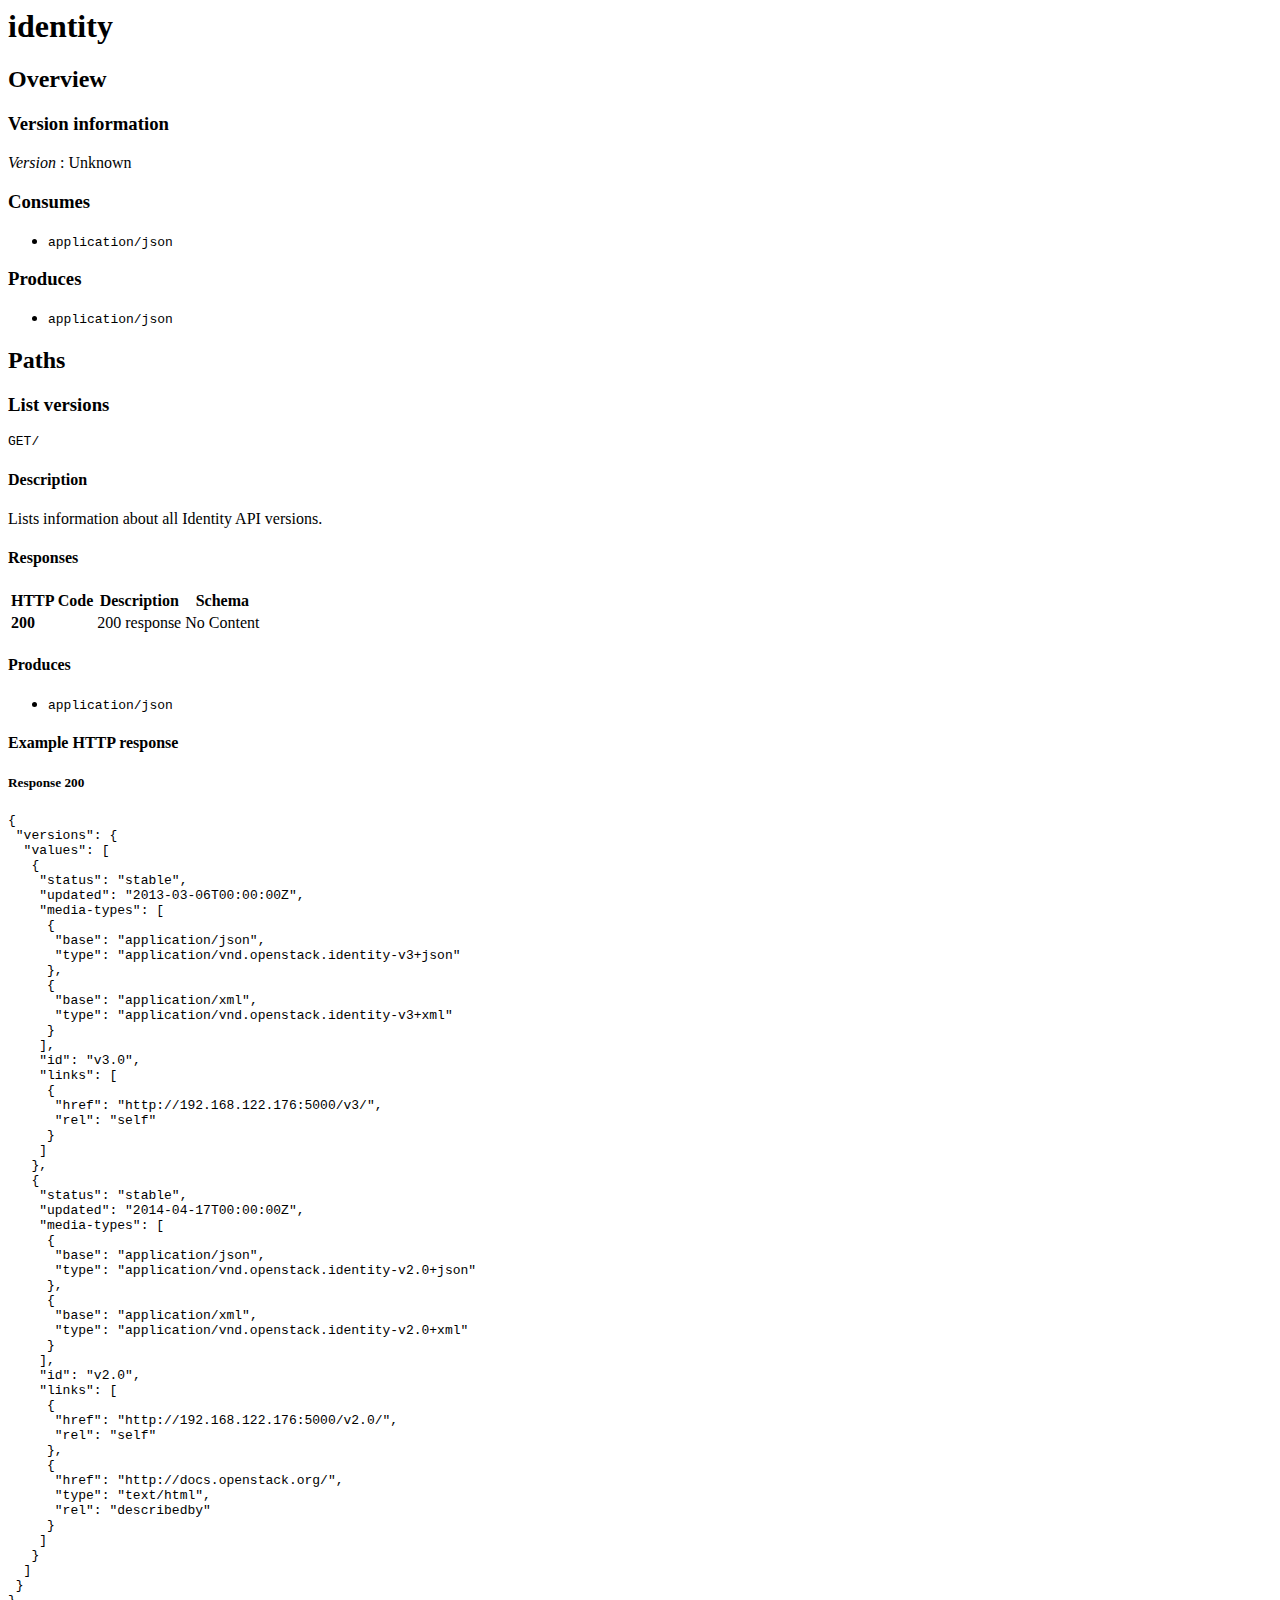
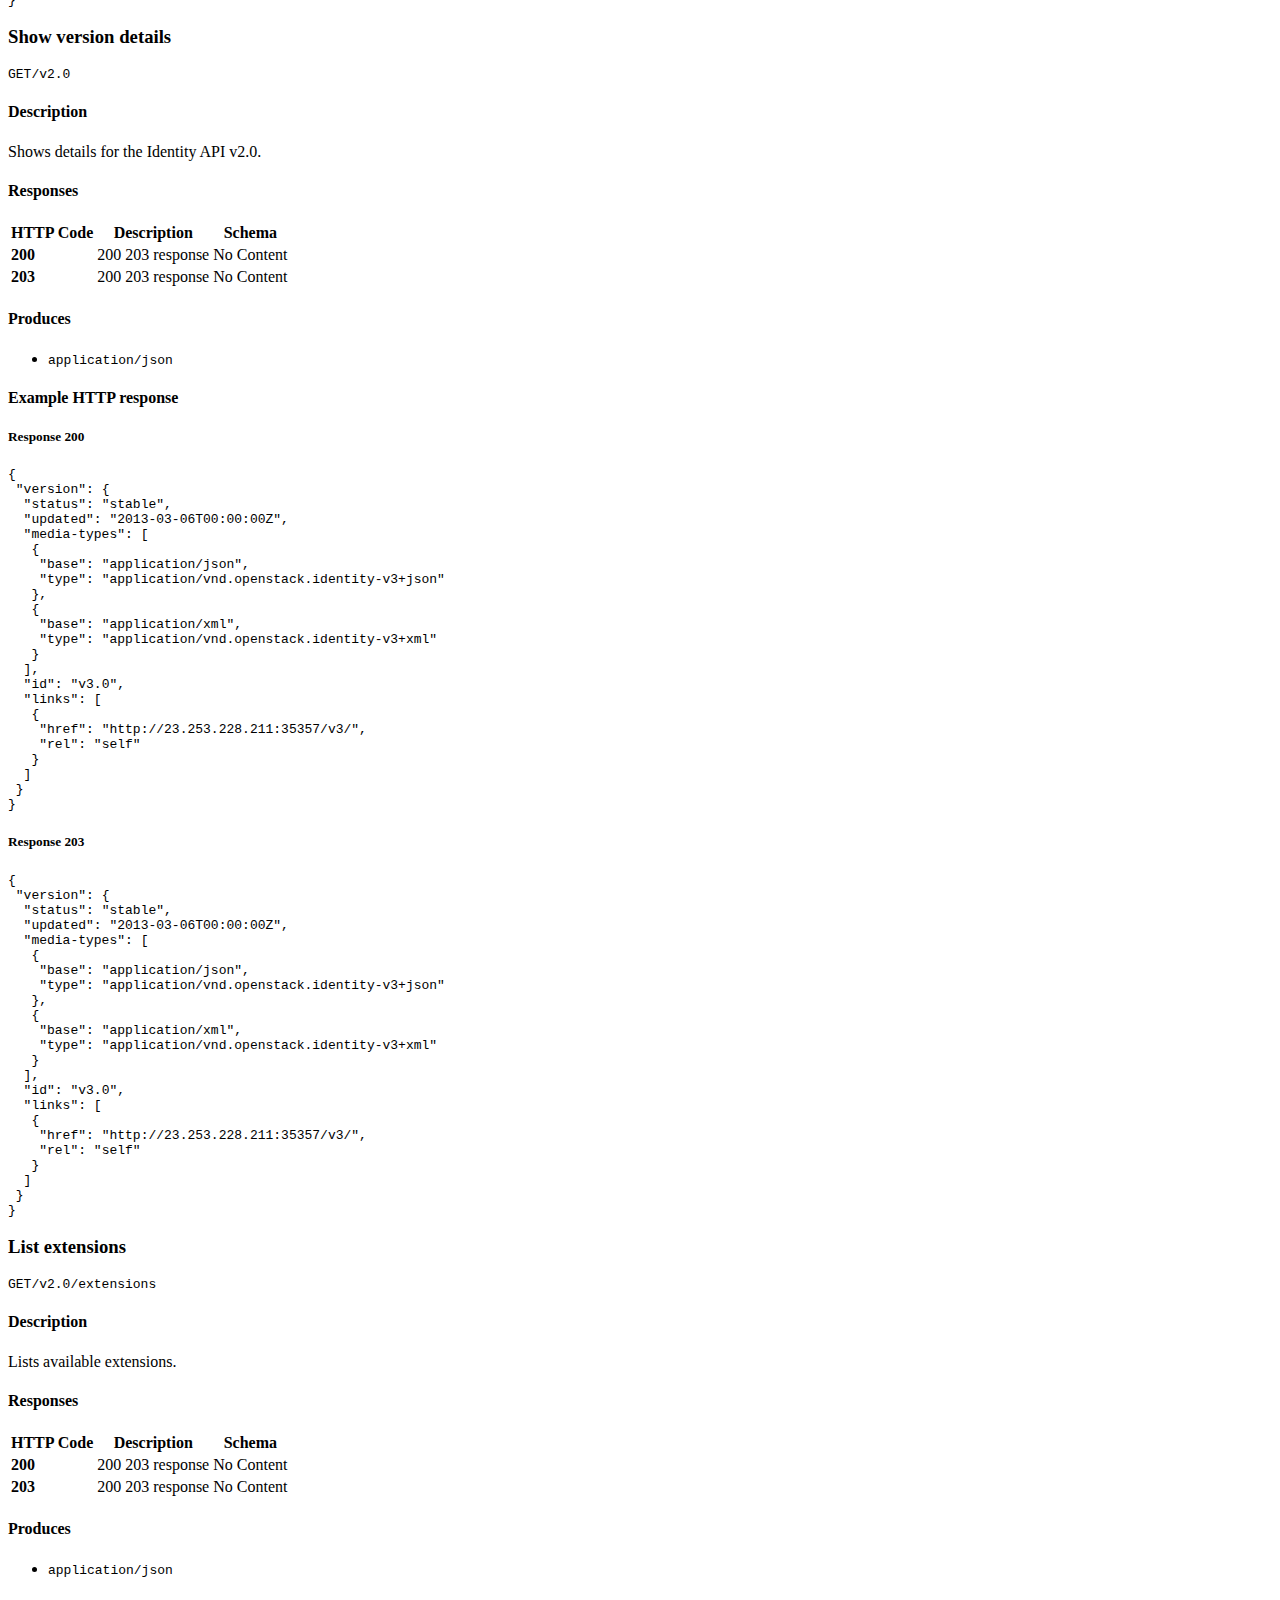
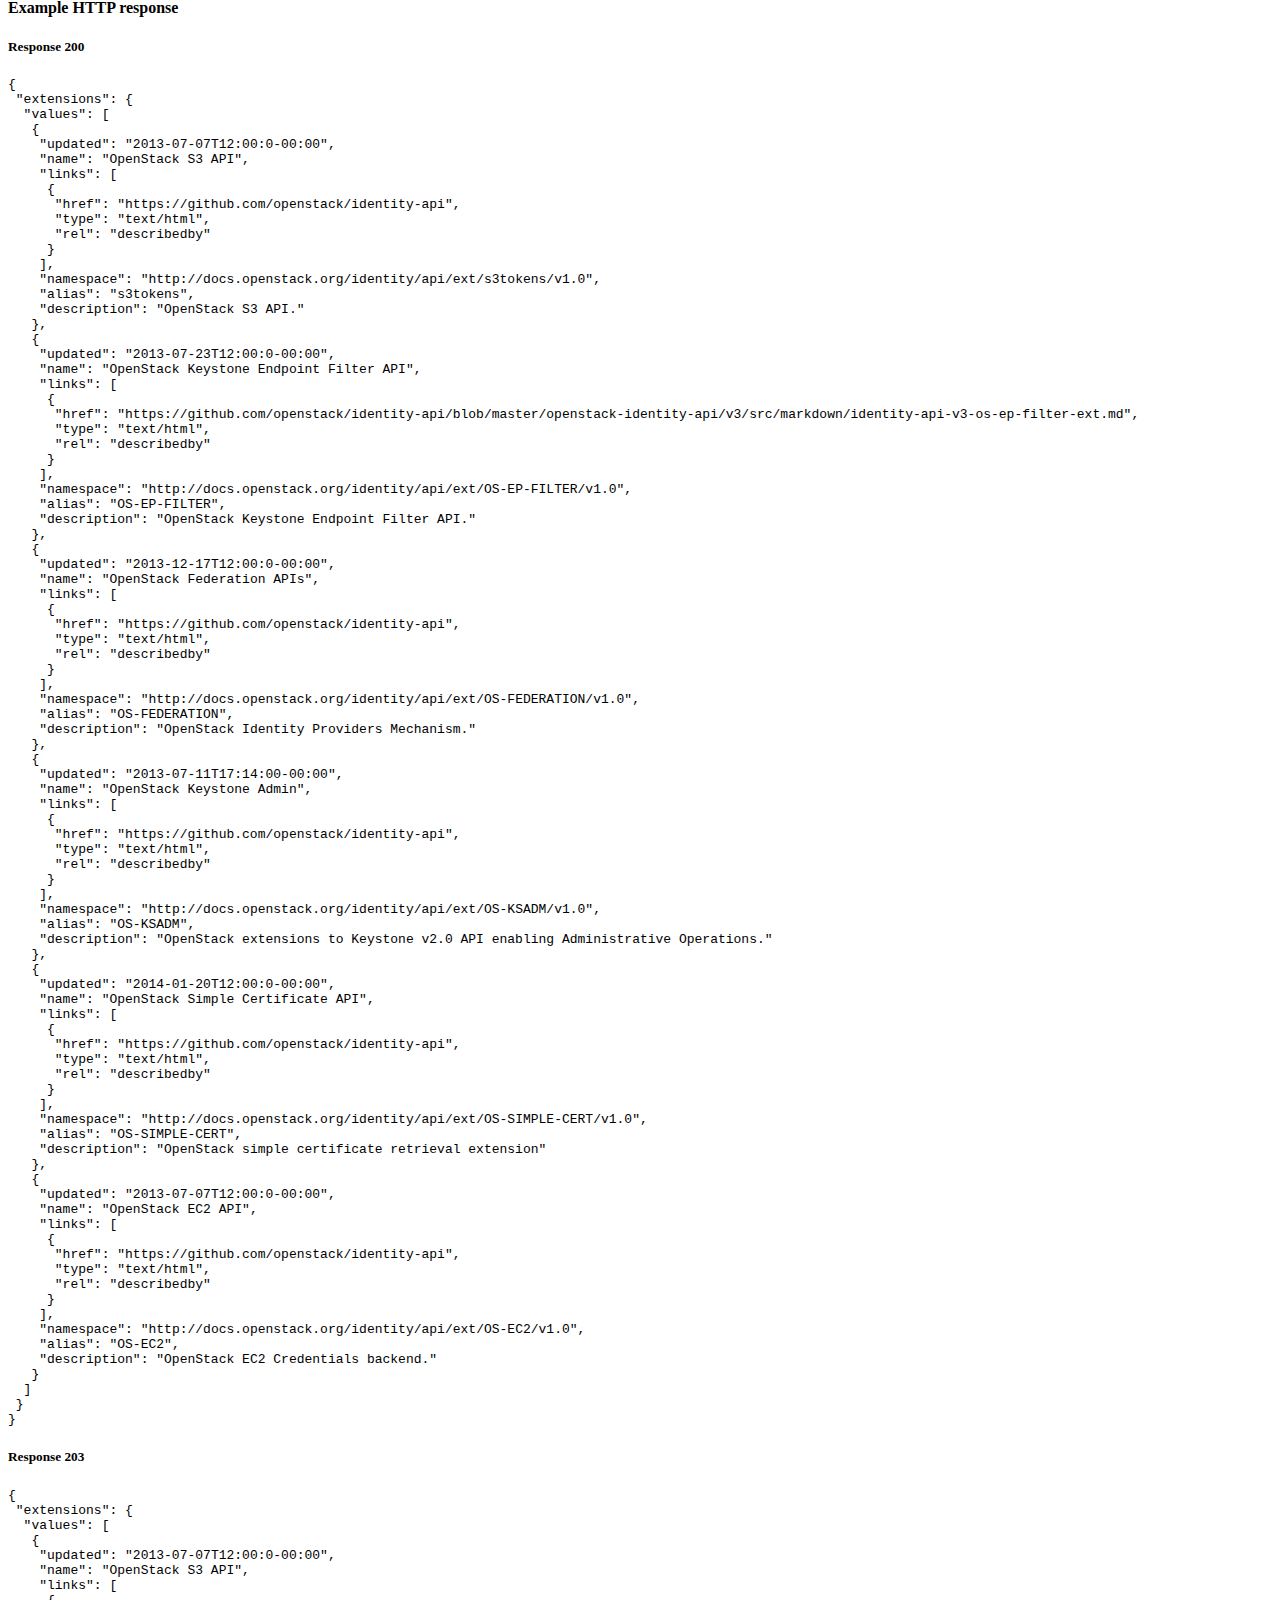
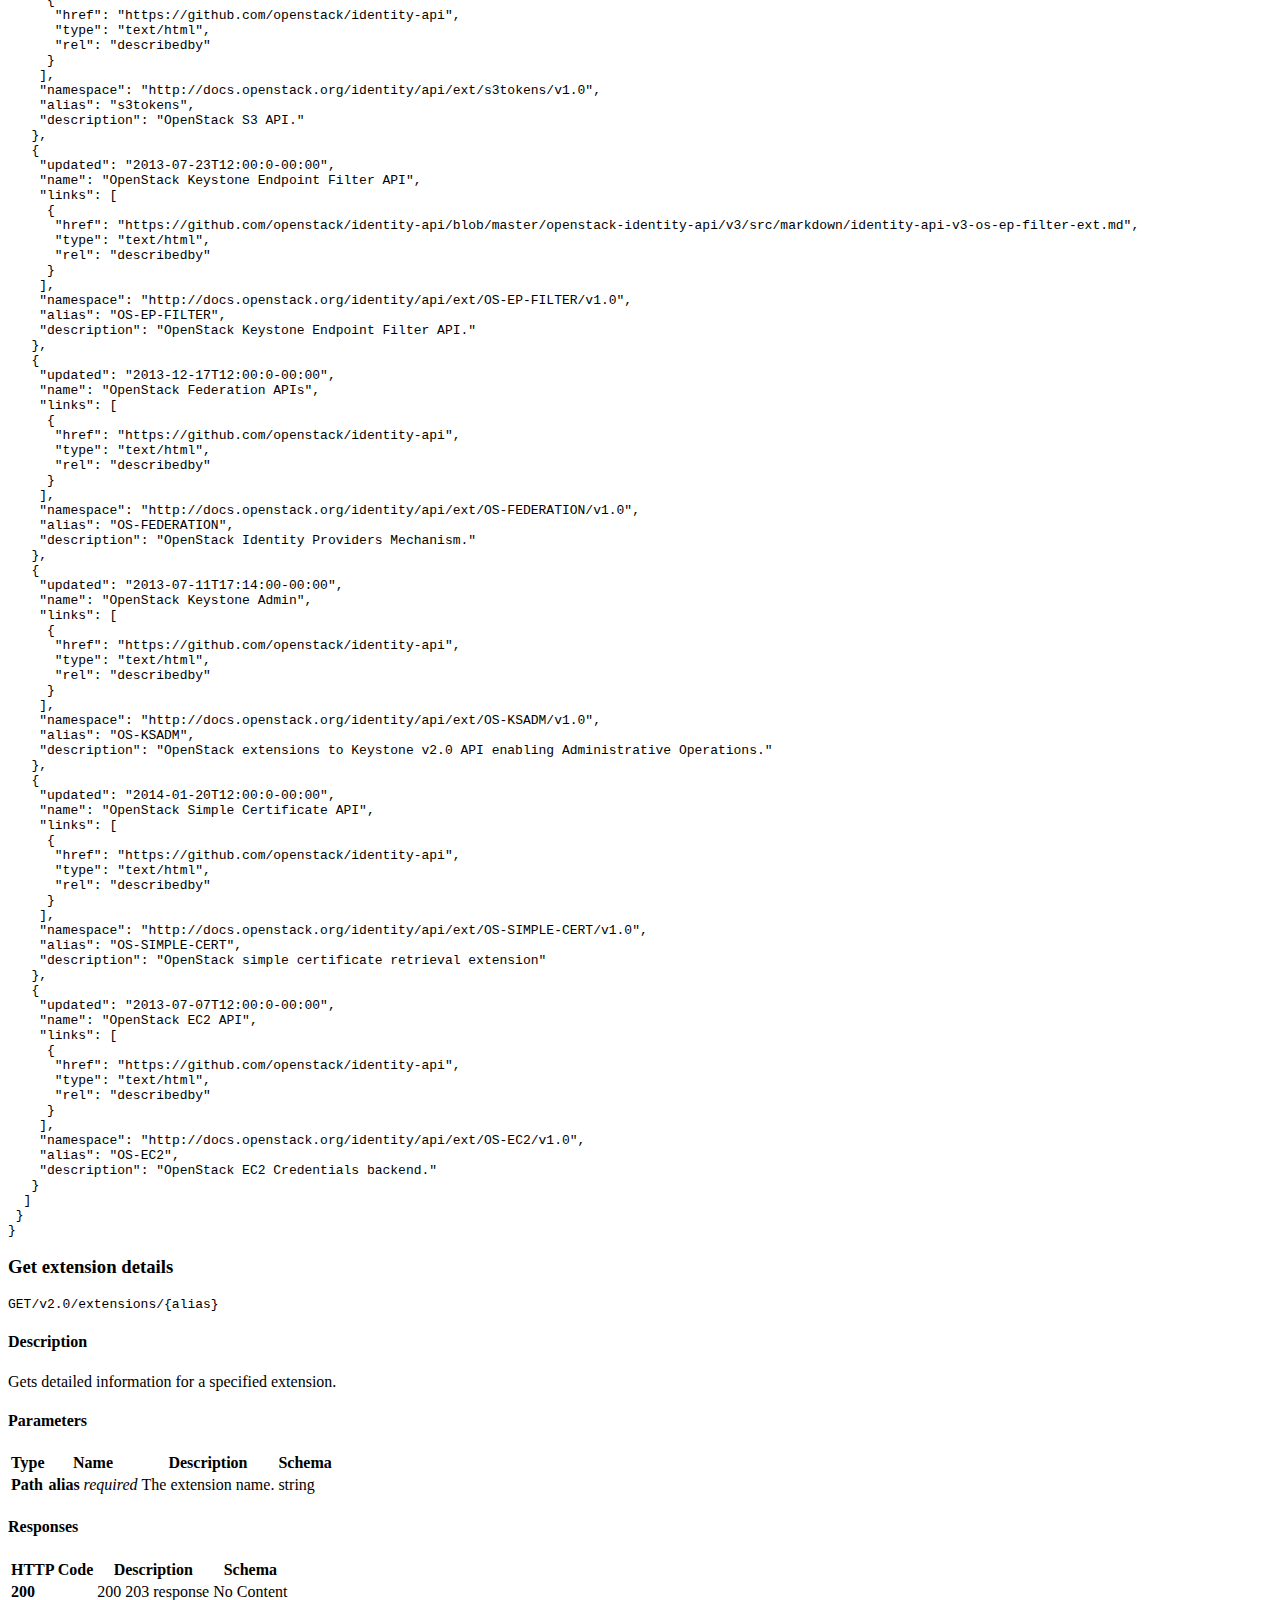
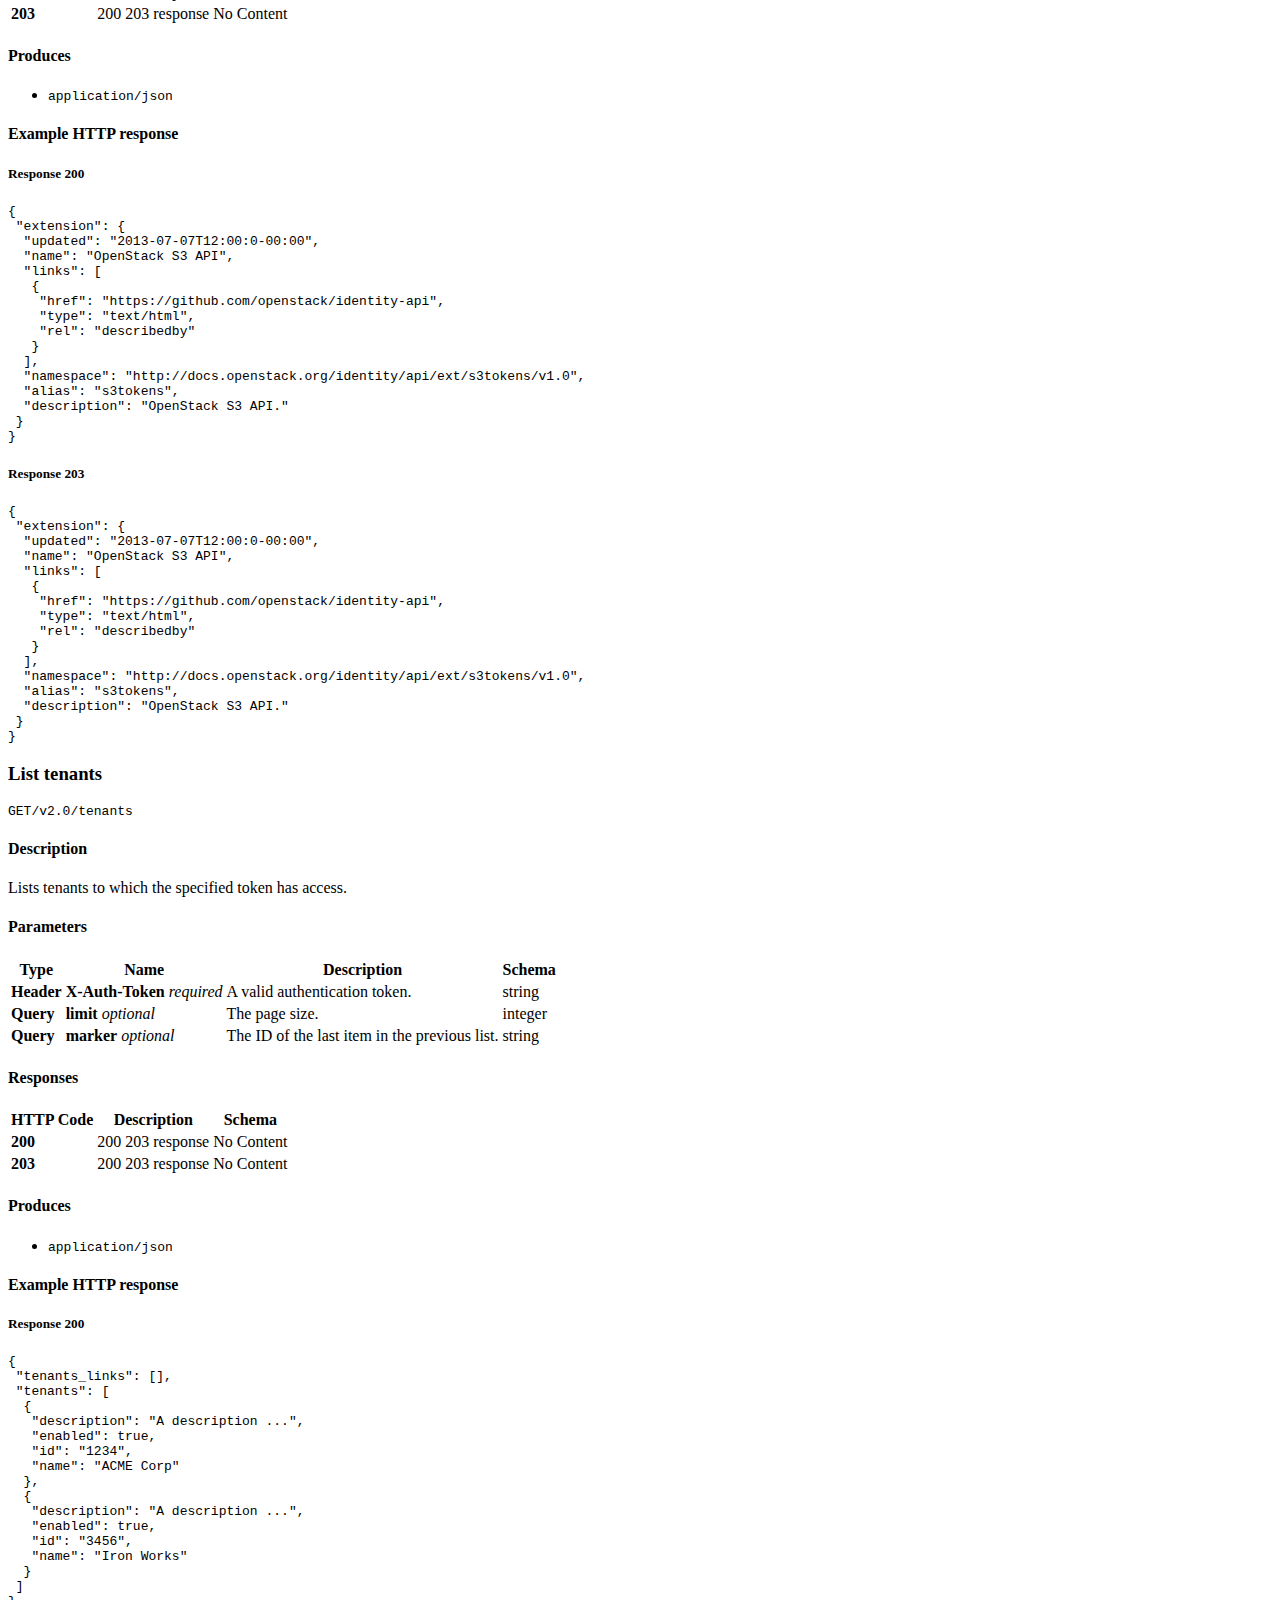
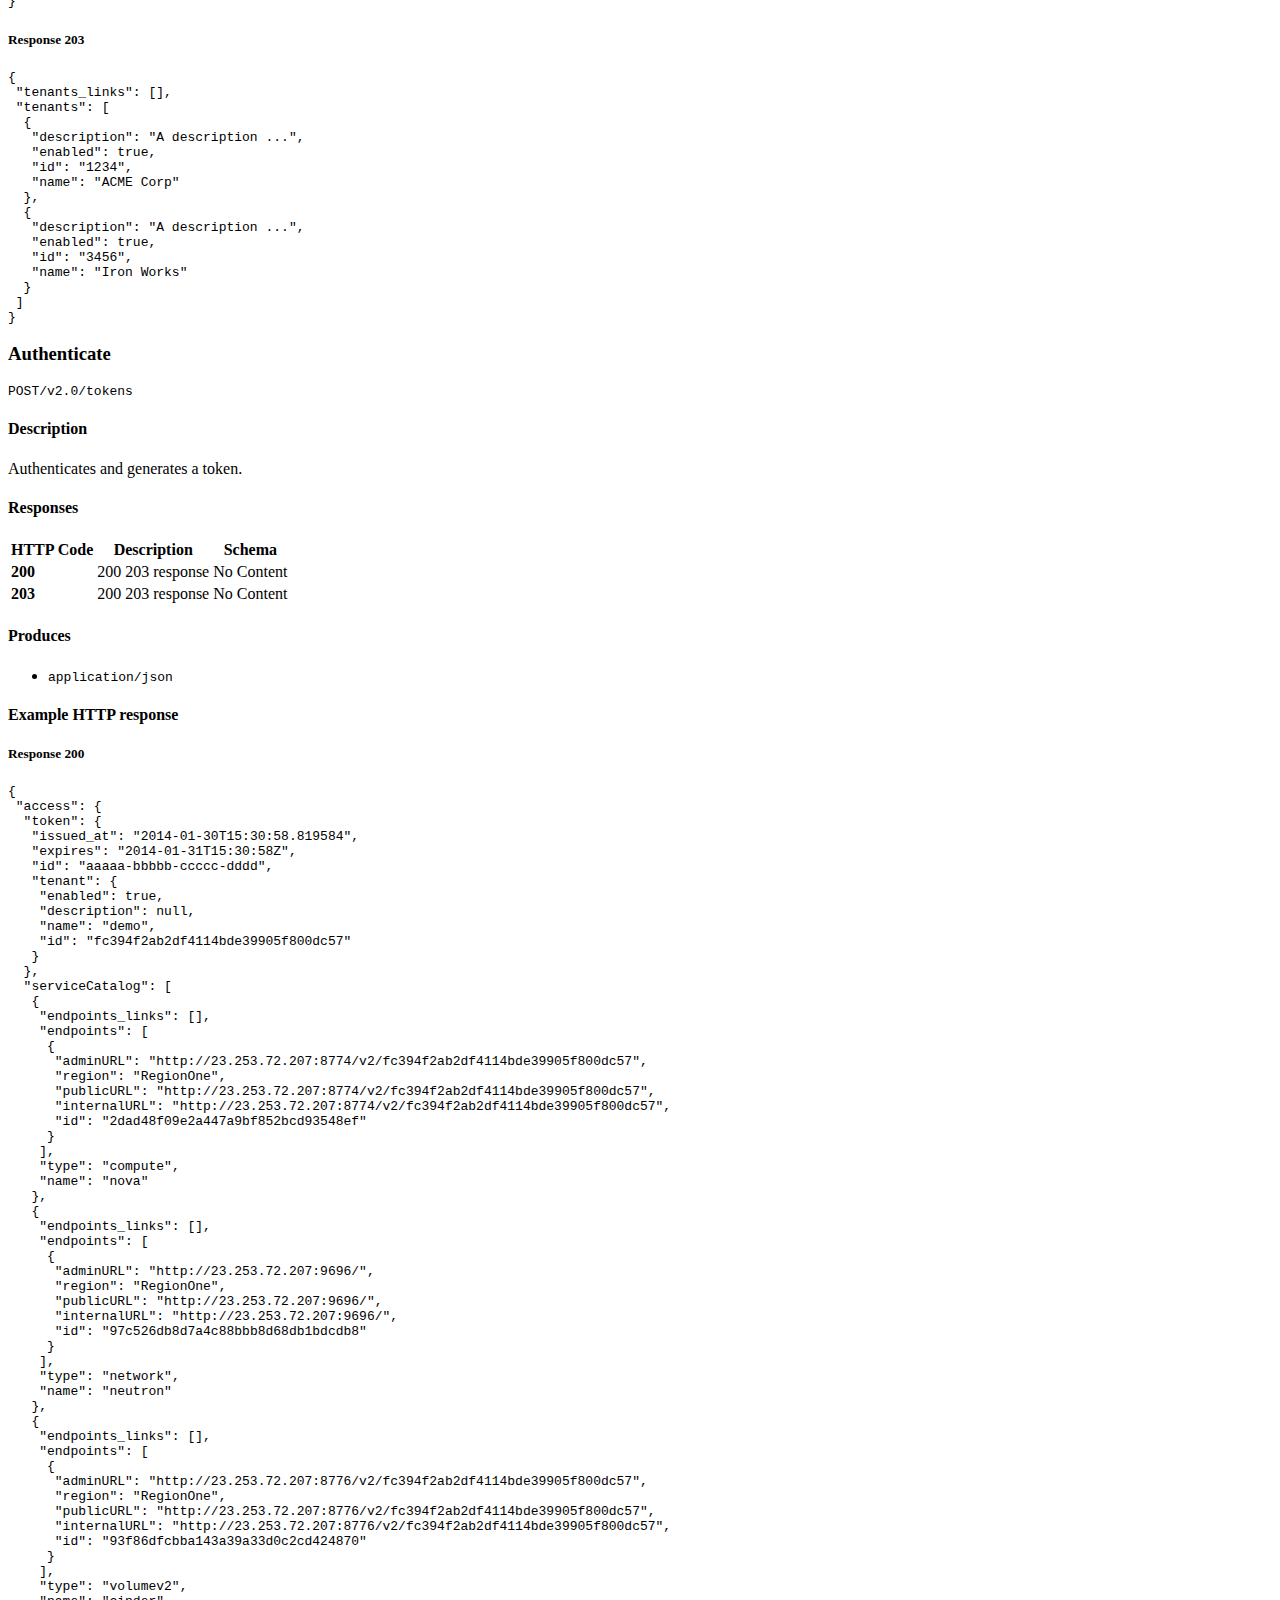
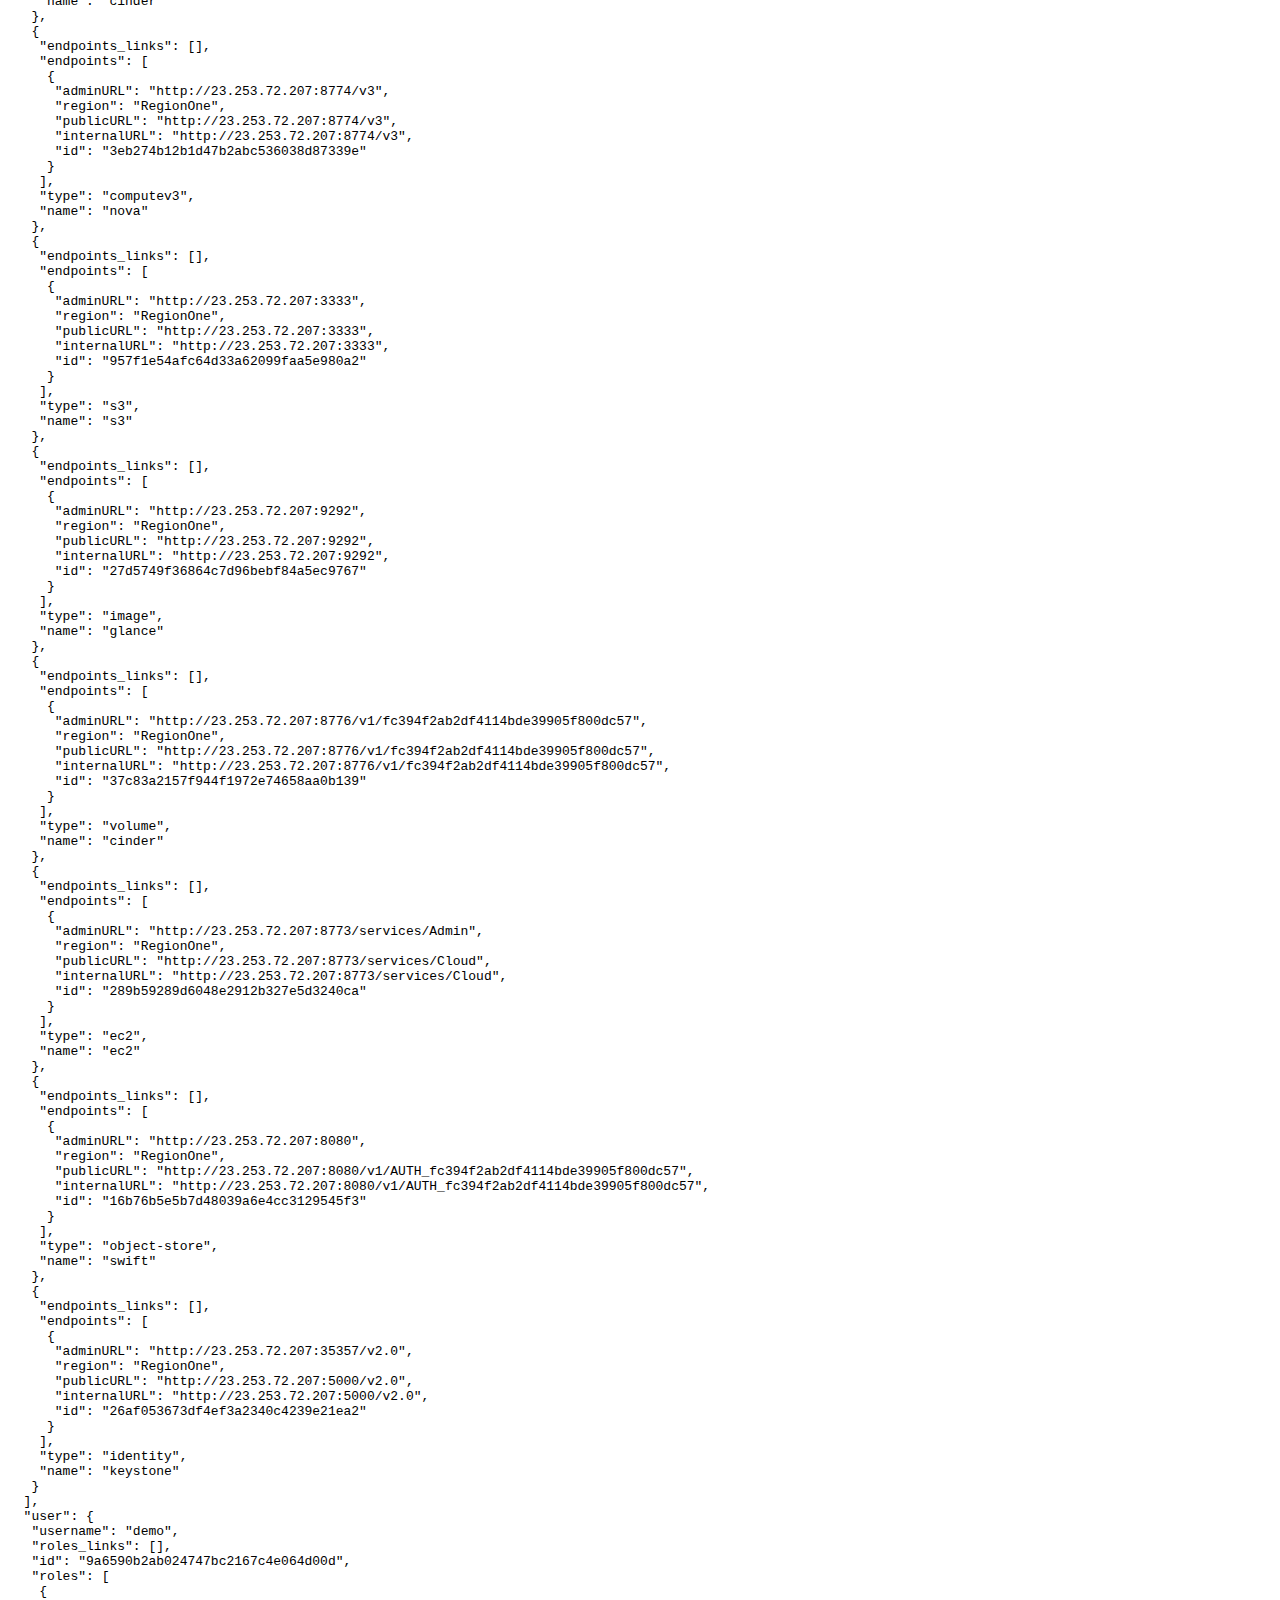
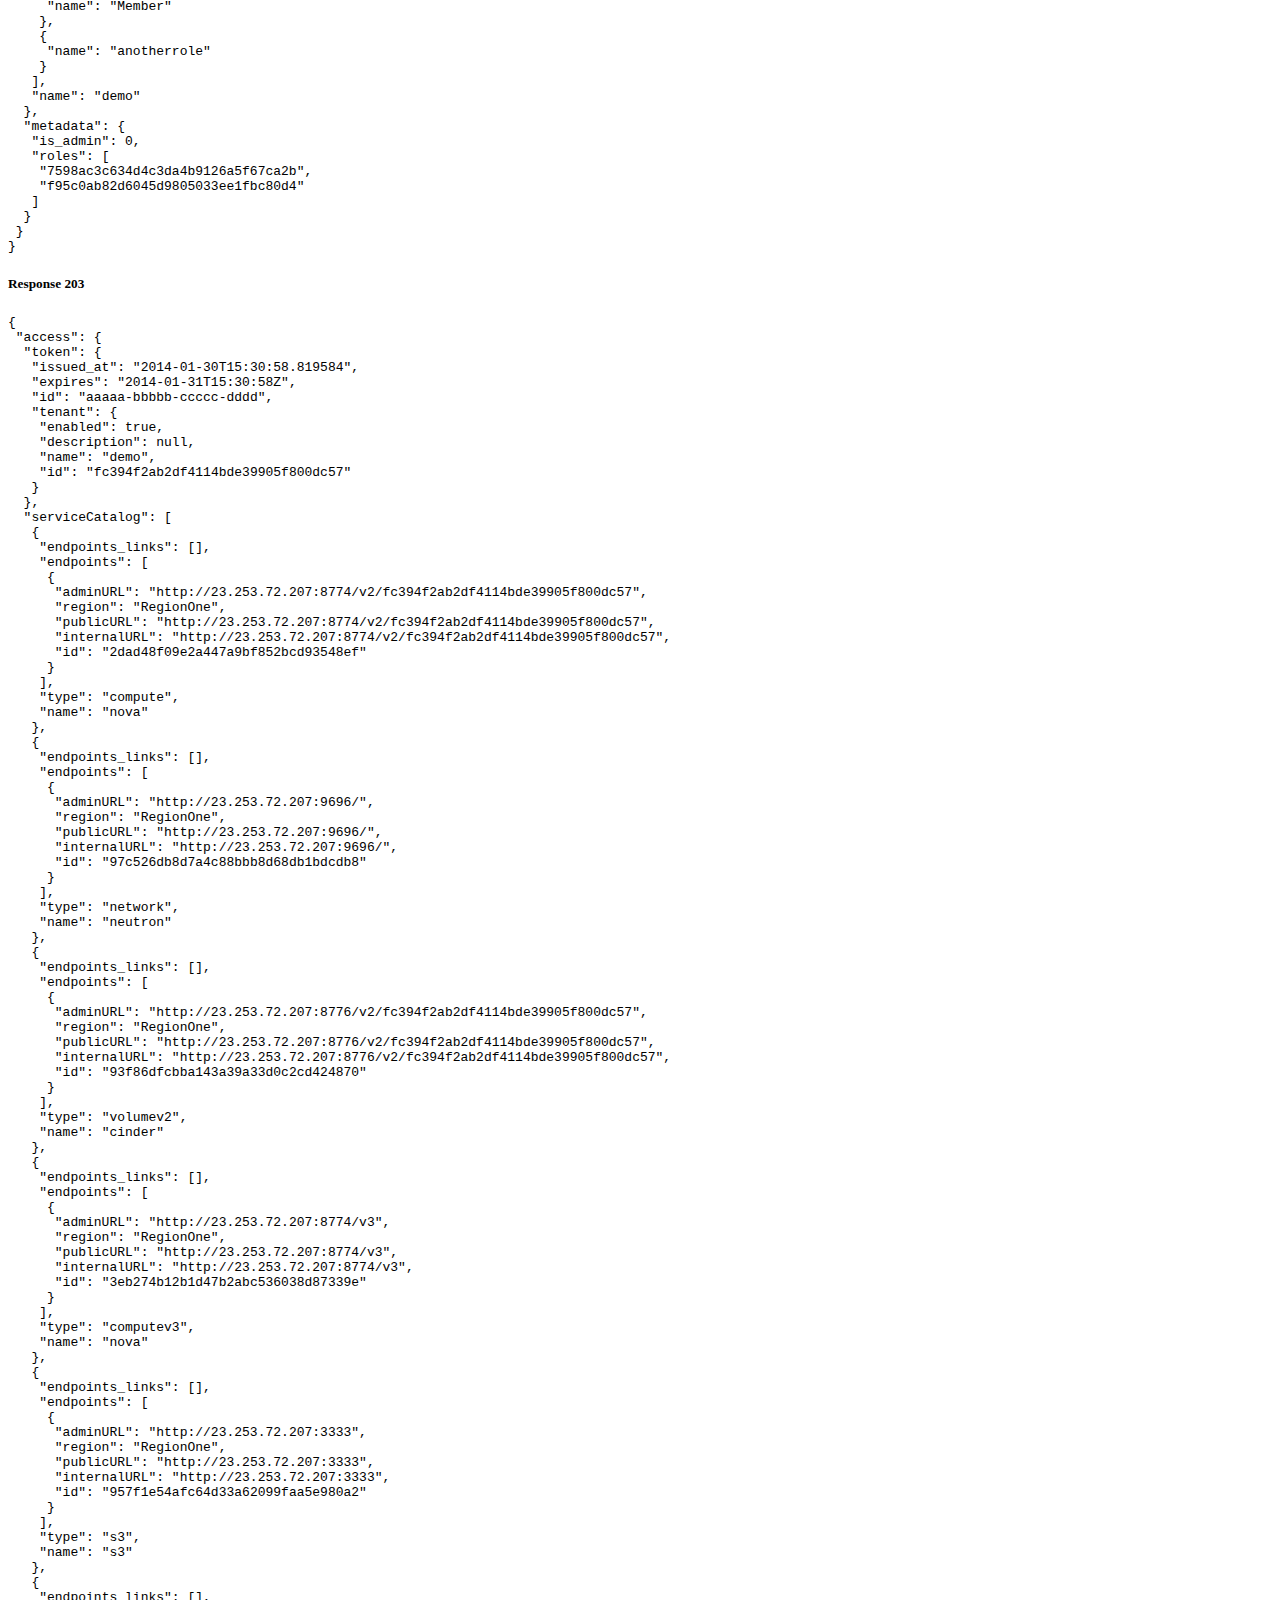
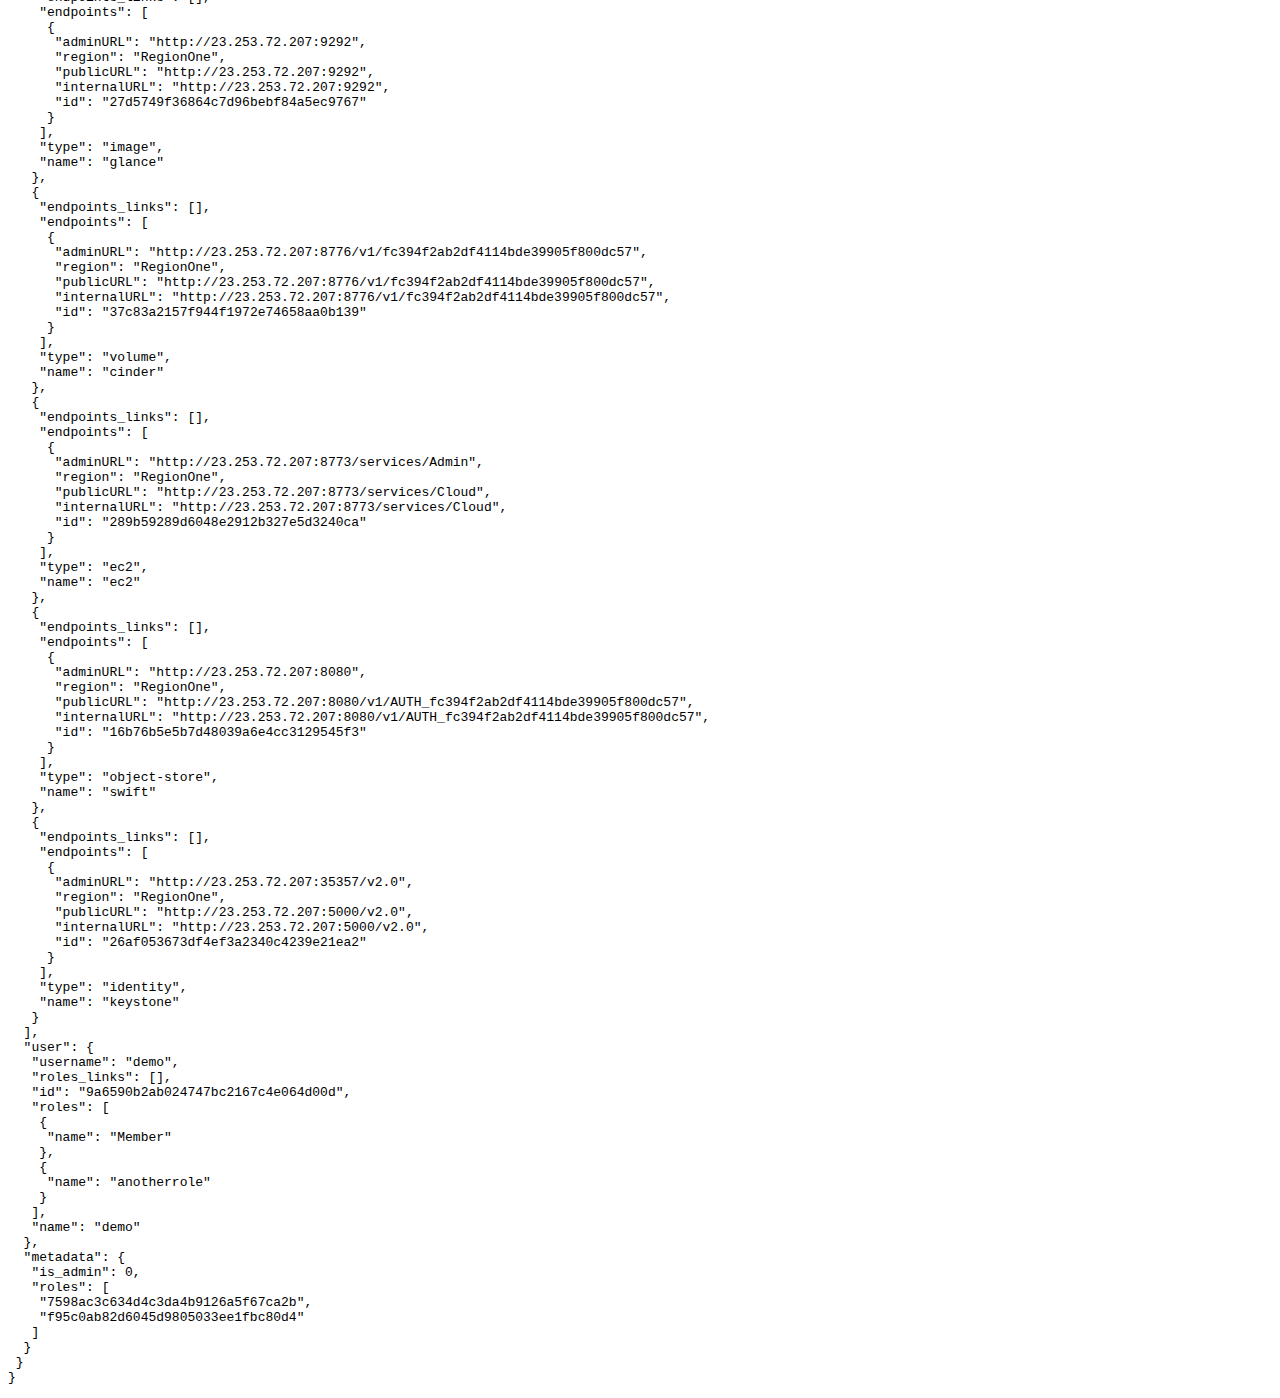
==== commit 0f12d1a4: "Updating expectations" ====
--- a/test/html-examples/expected.html
+++ b/test/html-examples/expected.html
@@ -87,59 +87,59 @@
 <section class="section" id="example-http-response__response-200"><h5 class="title sectiontitle">Response 200</h5>
 
 
-<pre class="codeblock json"><code>{
- "versions": {
-  "values": [
-   {
-    "status": "stable",
-    "updated": "2013-03-06T00:00:00Z",
-    "media-types": [
-     {
-      "base": "application/json",
-      "type": "application/vnd.openstack.identity-v3+json"
-     },
-     {
-      "base": "application/xml",
-      "type": "application/vnd.openstack.identity-v3+xml"
-     }
-    ],
-    "id": "v3.0",
-    "links": [
-     {
-      "href": "http://192.168.122.176:5000/v3/",
-      "rel": "self"
-     }
-    ]
-   },
-   {
-    "status": "stable",
-    "updated": "2014-04-17T00:00:00Z",
-    "media-types": [
-     {
-      "base": "application/json",
-      "type": "application/vnd.openstack.identity-v2.0+json"
-     },
-     {
-      "base": "application/xml",
-      "type": "application/vnd.openstack.identity-v2.0+xml"
-     }
-    ],
-    "id": "v2.0",
-    "links": [
-     {
-      "href": "http://192.168.122.176:5000/v2.0/",
-      "rel": "self"
-     },
-     {
-      "href": "http://docs.openstack.org/",
-      "type": "text/html",
-      "rel": "describedby"
-     }
-    ]
-   }
-  ]
- }
-}</code></pre>
+<pre class="codeblock json"><code><span class="ph token punctuation">{</span>
+ <span class="ph token property">"versions"</span><span class="ph token operator">:</span> <span class="ph token punctuation">{</span>
+  <span class="ph token property">"values"</span><span class="ph token operator">:</span> <span class="ph token punctuation">[</span>
+   <span class="ph token punctuation">{</span>
+    <span class="ph token property">"status"</span><span class="ph token operator">:</span> <span class="ph token string">"stable"</span><span class="ph token punctuation">,</span>
+    <span class="ph token property">"updated"</span><span class="ph token operator">:</span> <span class="ph token string">"2013-03-06T00:00:00Z"</span><span class="ph token punctuation">,</span>
+    <span class="ph token property">"media-types"</span><span class="ph token operator">:</span> <span class="ph token punctuation">[</span>
+     <span class="ph token punctuation">{</span>
+      <span class="ph token property">"base"</span><span class="ph token operator">:</span> <span class="ph token string">"application/json"</span><span class="ph token punctuation">,</span>
+      <span class="ph token property">"type"</span><span class="ph token operator">:</span> <span class="ph token string">"application/vnd.openstack.identity-v3+json"</span>
+     <span class="ph token punctuation">}</span><span class="ph token punctuation">,</span>
+     <span class="ph token punctuation">{</span>
+      <span class="ph token property">"base"</span><span class="ph token operator">:</span> <span class="ph token string">"application/xml"</span><span class="ph token punctuation">,</span>
+      <span class="ph token property">"type"</span><span class="ph token operator">:</span> <span class="ph token string">"application/vnd.openstack.identity-v3+xml"</span>
+     <span class="ph token punctuation">}</span>
+    <span class="ph token punctuation">]</span><span class="ph token punctuation">,</span>
+    <span class="ph token property">"id"</span><span class="ph token operator">:</span> <span class="ph token string">"v3.0"</span><span class="ph token punctuation">,</span>
+    <span class="ph token property">"links"</span><span class="ph token operator">:</span> <span class="ph token punctuation">[</span>
+     <span class="ph token punctuation">{</span>
+      <span class="ph token property">"href"</span><span class="ph token operator">:</span> <span class="ph token string">"http://192.168.122.176:5000/v3/"</span><span class="ph token punctuation">,</span>
+      <span class="ph token property">"rel"</span><span class="ph token operator">:</span> <span class="ph token string">"self"</span>
+     <span class="ph token punctuation">}</span>
+    <span class="ph token punctuation">]</span>
+   <span class="ph token punctuation">}</span><span class="ph token punctuation">,</span>
+   <span class="ph token punctuation">{</span>
+    <span class="ph token property">"status"</span><span class="ph token operator">:</span> <span class="ph token string">"stable"</span><span class="ph token punctuation">,</span>
+    <span class="ph token property">"updated"</span><span class="ph token operator">:</span> <span class="ph token string">"2014-04-17T00:00:00Z"</span><span class="ph token punctuation">,</span>
+    <span class="ph token property">"media-types"</span><span class="ph token operator">:</span> <span class="ph token punctuation">[</span>
+     <span class="ph token punctuation">{</span>
+      <span class="ph token property">"base"</span><span class="ph token operator">:</span> <span class="ph token string">"application/json"</span><span class="ph token punctuation">,</span>
+      <span class="ph token property">"type"</span><span class="ph token operator">:</span> <span class="ph token string">"application/vnd.openstack.identity-v2.0+json"</span>
+     <span class="ph token punctuation">}</span><span class="ph token punctuation">,</span>
+     <span class="ph token punctuation">{</span>
+      <span class="ph token property">"base"</span><span class="ph token operator">:</span> <span class="ph token string">"application/xml"</span><span class="ph token punctuation">,</span>
+      <span class="ph token property">"type"</span><span class="ph token operator">:</span> <span class="ph token string">"application/vnd.openstack.identity-v2.0+xml"</span>
+     <span class="ph token punctuation">}</span>
+    <span class="ph token punctuation">]</span><span class="ph token punctuation">,</span>
+    <span class="ph token property">"id"</span><span class="ph token operator">:</span> <span class="ph token string">"v2.0"</span><span class="ph token punctuation">,</span>
+    <span class="ph token property">"links"</span><span class="ph token operator">:</span> <span class="ph token punctuation">[</span>
+     <span class="ph token punctuation">{</span>
+      <span class="ph token property">"href"</span><span class="ph token operator">:</span> <span class="ph token string">"http://192.168.122.176:5000/v2.0/"</span><span class="ph token punctuation">,</span>
+      <span class="ph token property">"rel"</span><span class="ph token operator">:</span> <span class="ph token string">"self"</span>
+     <span class="ph token punctuation">}</span><span class="ph token punctuation">,</span>
+     <span class="ph token punctuation">{</span>
+      <span class="ph token property">"href"</span><span class="ph token operator">:</span> <span class="ph token string">"http://docs.openstack.org/"</span><span class="ph token punctuation">,</span>
+      <span class="ph token property">"type"</span><span class="ph token operator">:</span> <span class="ph token string">"text/html"</span><span class="ph token punctuation">,</span>
+      <span class="ph token property">"rel"</span><span class="ph token operator">:</span> <span class="ph token string">"describedby"</span>
+     <span class="ph token punctuation">}</span>
+    <span class="ph token punctuation">]</span>
+   <span class="ph token punctuation">}</span>
+  <span class="ph token punctuation">]</span>
+ <span class="ph token punctuation">}</span>
+<span class="ph token punctuation">}</span></code></pre>
 </section>
 
 </div>
@@ -200,57 +200,57 @@
 <section class="section" id="example-http-response-1__response-200-1"><h5 class="title sectiontitle">Response 200</h5>
 
 
-<pre class="codeblock json"><code>{
- "version": {
-  "status": "stable",
-  "updated": "2013-03-06T00:00:00Z",
-  "media-types": [
-   {
-    "base": "application/json",
-    "type": "application/vnd.openstack.identity-v3+json"
-   },
-   {
-    "base": "application/xml",
-    "type": "application/vnd.openstack.identity-v3+xml"
-   }
-  ],
-  "id": "v3.0",
-  "links": [
-   {
-    "href": "http://23.253.228.211:35357/v3/",
-    "rel": "self"
-   }
-  ]
- }
-}</code></pre>
+<pre class="codeblock json"><code><span class="ph token punctuation">{</span>
+ <span class="ph token property">"version"</span><span class="ph token operator">:</span> <span class="ph token punctuation">{</span>
+  <span class="ph token property">"status"</span><span class="ph token operator">:</span> <span class="ph token string">"stable"</span><span class="ph token punctuation">,</span>
+  <span class="ph token property">"updated"</span><span class="ph token operator">:</span> <span class="ph token string">"2013-03-06T00:00:00Z"</span><span class="ph token punctuation">,</span>
+  <span class="ph token property">"media-types"</span><span class="ph token operator">:</span> <span class="ph token punctuation">[</span>
+   <span class="ph token punctuation">{</span>
+    <span class="ph token property">"base"</span><span class="ph token operator">:</span> <span class="ph token string">"application/json"</span><span class="ph token punctuation">,</span>
+    <span class="ph token property">"type"</span><span class="ph token operator">:</span> <span class="ph token string">"application/vnd.openstack.identity-v3+json"</span>
+   <span class="ph token punctuation">}</span><span class="ph token punctuation">,</span>
+   <span class="ph token punctuation">{</span>
+    <span class="ph token property">"base"</span><span class="ph token operator">:</span> <span class="ph token string">"application/xml"</span><span class="ph token punctuation">,</span>
+    <span class="ph token property">"type"</span><span class="ph token operator">:</span> <span class="ph token string">"application/vnd.openstack.identity-v3+xml"</span>
+   <span class="ph token punctuation">}</span>
+  <span class="ph token punctuation">]</span><span class="ph token punctuation">,</span>
+  <span class="ph token property">"id"</span><span class="ph token operator">:</span> <span class="ph token string">"v3.0"</span><span class="ph token punctuation">,</span>
+  <span class="ph token property">"links"</span><span class="ph token operator">:</span> <span class="ph token punctuation">[</span>
+   <span class="ph token punctuation">{</span>
+    <span class="ph token property">"href"</span><span class="ph token operator">:</span> <span class="ph token string">"http://23.253.228.211:35357/v3/"</span><span class="ph token punctuation">,</span>
+    <span class="ph token property">"rel"</span><span class="ph token operator">:</span> <span class="ph token string">"self"</span>
+   <span class="ph token punctuation">}</span>
+  <span class="ph token punctuation">]</span>
+ <span class="ph token punctuation">}</span>
+<span class="ph token punctuation">}</span></code></pre>
 </section>
 
 <section class="section" id="example-http-response-1__response-203"><h5 class="title sectiontitle">Response 203</h5>
 
 
-<pre class="codeblock json"><code>{
- "version": {
-  "status": "stable",
-  "updated": "2013-03-06T00:00:00Z",
-  "media-types": [
-   {
-    "base": "application/json",
-    "type": "application/vnd.openstack.identity-v3+json"
-   },
-   {
-    "base": "application/xml",
-    "type": "application/vnd.openstack.identity-v3+xml"
-   }
-  ],
-  "id": "v3.0",
-  "links": [
-   {
-    "href": "http://23.253.228.211:35357/v3/",
-    "rel": "self"
-   }
-  ]
- }
-}</code></pre>
+<pre class="codeblock json"><code><span class="ph token punctuation">{</span>
+ <span class="ph token property">"version"</span><span class="ph token operator">:</span> <span class="ph token punctuation">{</span>
+  <span class="ph token property">"status"</span><span class="ph token operator">:</span> <span class="ph token string">"stable"</span><span class="ph token punctuation">,</span>
+  <span class="ph token property">"updated"</span><span class="ph token operator">:</span> <span class="ph token string">"2013-03-06T00:00:00Z"</span><span class="ph token punctuation">,</span>
+  <span class="ph token property">"media-types"</span><span class="ph token operator">:</span> <span class="ph token punctuation">[</span>
+   <span class="ph token punctuation">{</span>
+    <span class="ph token property">"base"</span><span class="ph token operator">:</span> <span class="ph token string">"application/json"</span><span class="ph token punctuation">,</span>
+    <span class="ph token property">"type"</span><span class="ph token operator">:</span> <span class="ph token string">"application/vnd.openstack.identity-v3+json"</span>
+   <span class="ph token punctuation">}</span><span class="ph token punctuation">,</span>
+   <span class="ph token punctuation">{</span>
+    <span class="ph token property">"base"</span><span class="ph token operator">:</span> <span class="ph token string">"application/xml"</span><span class="ph token punctuation">,</span>
+    <span class="ph token property">"type"</span><span class="ph token operator">:</span> <span class="ph token string">"application/vnd.openstack.identity-v3+xml"</span>
+   <span class="ph token punctuation">}</span>
+  <span class="ph token punctuation">]</span><span class="ph token punctuation">,</span>
+  <span class="ph token property">"id"</span><span class="ph token operator">:</span> <span class="ph token string">"v3.0"</span><span class="ph token punctuation">,</span>
+  <span class="ph token property">"links"</span><span class="ph token operator">:</span> <span class="ph token punctuation">[</span>
+   <span class="ph token punctuation">{</span>
+    <span class="ph token property">"href"</span><span class="ph token operator">:</span> <span class="ph token string">"http://23.253.228.211:35357/v3/"</span><span class="ph token punctuation">,</span>
+    <span class="ph token property">"rel"</span><span class="ph token operator">:</span> <span class="ph token string">"self"</span>
+   <span class="ph token punctuation">}</span>
+  <span class="ph token punctuation">]</span>
+ <span class="ph token punctuation">}</span>
+<span class="ph token punctuation">}</span></code></pre>
 </section>
 
 </div>
@@ -311,191 +311,191 @@
 <section class="section" id="example-http-response-2__response-200-2"><h5 class="title sectiontitle">Response 200</h5>
 
 
-<pre class="codeblock json"><code>{
- "extensions": {
-  "values": [
-   {
-    "updated": "2013-07-07T12:00:0-00:00",
-    "name": "OpenStack S3 API",
-    "links": [
-     {
-      "href": "https://github.com/openstack/identity-api",
-      "type": "text/html",
-      "rel": "describedby"
-     }
-    ],
-    "namespace": "http://docs.openstack.org/identity/api/ext/s3tokens/v1.0",
-    "alias": "s3tokens",
-    "description": "OpenStack S3 API."
-   },
-   {
-    "updated": "2013-07-23T12:00:0-00:00",
-    "name": "OpenStack Keystone Endpoint Filter API",
-    "links": [
-     {
-      "href": "https://github.com/openstack/identity-api/blob/master/openstack-identity-api/v3/src/markdown/identity-api-v3-os-ep-filter-ext.md",
-      "type": "text/html",
-      "rel": "describedby"
-     }
-    ],
-    "namespace": "http://docs.openstack.org/identity/api/ext/OS-EP-FILTER/v1.0",
-    "alias": "OS-EP-FILTER",
-    "description": "OpenStack Keystone Endpoint Filter API."
-   },
-   {
-    "updated": "2013-12-17T12:00:0-00:00",
-    "name": "OpenStack Federation APIs",
-    "links": [
-     {
-      "href": "https://github.com/openstack/identity-api",
-      "type": "text/html",
-      "rel": "describedby"
-     }
-    ],
-    "namespace": "http://docs.openstack.org/identity/api/ext/OS-FEDERATION/v1.0",
-    "alias": "OS-FEDERATION",
-    "description": "OpenStack Identity Providers Mechanism."
-   },
-   {
-    "updated": "2013-07-11T17:14:00-00:00",
-    "name": "OpenStack Keystone Admin",
-    "links": [
-     {
-      "href": "https://github.com/openstack/identity-api",
-      "type": "text/html",
-      "rel": "describedby"
-     }
-    ],
-    "namespace": "http://docs.openstack.org/identity/api/ext/OS-KSADM/v1.0",
-    "alias": "OS-KSADM",
-    "description": "OpenStack extensions to Keystone v2.0 API enabling Administrative Operations."
-   },
-   {
-    "updated": "2014-01-20T12:00:0-00:00",
-    "name": "OpenStack Simple Certificate API",
-    "links": [
-     {
-      "href": "https://github.com/openstack/identity-api",
-      "type": "text/html",
-      "rel": "describedby"
-     }
-    ],
-    "namespace": "http://docs.openstack.org/identity/api/ext/OS-SIMPLE-CERT/v1.0",
-    "alias": "OS-SIMPLE-CERT",
-    "description": "OpenStack simple certificate retrieval extension"
-   },
-   {
-    "updated": "2013-07-07T12:00:0-00:00",
-    "name": "OpenStack EC2 API",
-    "links": [
-     {
-      "href": "https://github.com/openstack/identity-api",
-      "type": "text/html",
-      "rel": "describedby"
-     }
-    ],
-    "namespace": "http://docs.openstack.org/identity/api/ext/OS-EC2/v1.0",
-    "alias": "OS-EC2",
-    "description": "OpenStack EC2 Credentials backend."
-   }
-  ]
- }
-}</code></pre>
+<pre class="codeblock json"><code><span class="ph token punctuation">{</span>
+ <span class="ph token property">"extensions"</span><span class="ph token operator">:</span> <span class="ph token punctuation">{</span>
+  <span class="ph token property">"values"</span><span class="ph token operator">:</span> <span class="ph token punctuation">[</span>
+   <span class="ph token punctuation">{</span>
+    <span class="ph token property">"updated"</span><span class="ph token operator">:</span> <span class="ph token string">"2013-07-07T12:00:0-00:00"</span><span class="ph token punctuation">,</span>
+    <span class="ph token property">"name"</span><span class="ph token operator">:</span> <span class="ph token string">"OpenStack S3 API"</span><span class="ph token punctuation">,</span>
+    <span class="ph token property">"links"</span><span class="ph token operator">:</span> <span class="ph token punctuation">[</span>
+     <span class="ph token punctuation">{</span>
+      <span class="ph token property">"href"</span><span class="ph token operator">:</span> <span class="ph token string">"https://github.com/openstack/identity-api"</span><span class="ph token punctuation">,</span>
+      <span class="ph token property">"type"</span><span class="ph token operator">:</span> <span class="ph token string">"text/html"</span><span class="ph token punctuation">,</span>
+      <span class="ph token property">"rel"</span><span class="ph token operator">:</span> <span class="ph token string">"describedby"</span>
+     <span class="ph token punctuation">}</span>
+    <span class="ph token punctuation">]</span><span class="ph token punctuation">,</span>
+    <span class="ph token property">"namespace"</span><span class="ph token operator">:</span> <span class="ph token string">"http://docs.openstack.org/identity/api/ext/s3tokens/v1.0"</span><span class="ph token punctuation">,</span>
+    <span class="ph token property">"alias"</span><span class="ph token operator">:</span> <span class="ph token string">"s3tokens"</span><span class="ph token punctuation">,</span>
+    <span class="ph token property">"description"</span><span class="ph token operator">:</span> <span class="ph token string">"OpenStack S3 API."</span>
+   <span class="ph token punctuation">}</span><span class="ph token punctuation">,</span>
+   <span class="ph token punctuation">{</span>
+    <span class="ph token property">"updated"</span><span class="ph token operator">:</span> <span class="ph token string">"2013-07-23T12:00:0-00:00"</span><span class="ph token punctuation">,</span>
+    <span class="ph token property">"name"</span><span class="ph token operator">:</span> <span class="ph token string">"OpenStack Keystone Endpoint Filter API"</span><span class="ph token punctuation">,</span>
+    <span class="ph token property">"links"</span><span class="ph token operator">:</span> <span class="ph token punctuation">[</span>
+     <span class="ph token punctuation">{</span>
+      <span class="ph token property">"href"</span><span class="ph token operator">:</span> <span class="ph token string">"https://github.com/openstack/identity-api/blob/master/openstack-identity-api/v3/src/markdown/identity-api-v3-os-ep-filter-ext.md"</span><span class="ph token punctuation">,</span>
+      <span class="ph token property">"type"</span><span class="ph token operator">:</span> <span class="ph token string">"text/html"</span><span class="ph token punctuation">,</span>
+      <span class="ph token property">"rel"</span><span class="ph token operator">:</span> <span class="ph token string">"describedby"</span>
+     <span class="ph token punctuation">}</span>
+    <span class="ph token punctuation">]</span><span class="ph token punctuation">,</span>
+    <span class="ph token property">"namespace"</span><span class="ph token operator">:</span> <span class="ph token string">"http://docs.openstack.org/identity/api/ext/OS-EP-FILTER/v1.0"</span><span class="ph token punctuation">,</span>
+    <span class="ph token property">"alias"</span><span class="ph token operator">:</span> <span class="ph token string">"OS-EP-FILTER"</span><span class="ph token punctuation">,</span>
+    <span class="ph token property">"description"</span><span class="ph token operator">:</span> <span class="ph token string">"OpenStack Keystone Endpoint Filter API."</span>
+   <span class="ph token punctuation">}</span><span class="ph token punctuation">,</span>
+   <span class="ph token punctuation">{</span>
+    <span class="ph token property">"updated"</span><span class="ph token operator">:</span> <span class="ph token string">"2013-12-17T12:00:0-00:00"</span><span class="ph token punctuation">,</span>
+    <span class="ph token property">"name"</span><span class="ph token operator">:</span> <span class="ph token string">"OpenStack Federation APIs"</span><span class="ph token punctuation">,</span>
+    <span class="ph token property">"links"</span><span class="ph token operator">:</span> <span class="ph token punctuation">[</span>
+     <span class="ph token punctuation">{</span>
+      <span class="ph token property">"href"</span><span class="ph token operator">:</span> <span class="ph token string">"https://github.com/openstack/identity-api"</span><span class="ph token punctuation">,</span>
+      <span class="ph token property">"type"</span><span class="ph token operator">:</span> <span class="ph token string">"text/html"</span><span class="ph token punctuation">,</span>
+      <span class="ph token property">"rel"</span><span class="ph token operator">:</span> <span class="ph token string">"describedby"</span>
+     <span class="ph token punctuation">}</span>
+    <span class="ph token punctuation">]</span><span class="ph token punctuation">,</span>
+    <span class="ph token property">"namespace"</span><span class="ph token operator">:</span> <span class="ph token string">"http://docs.openstack.org/identity/api/ext/OS-FEDERATION/v1.0"</span><span class="ph token punctuation">,</span>
+    <span class="ph token property">"alias"</span><span class="ph token operator">:</span> <span class="ph token string">"OS-FEDERATION"</span><span class="ph token punctuation">,</span>
+    <span class="ph token property">"description"</span><span class="ph token operator">:</span> <span class="ph token string">"OpenStack Identity Providers Mechanism."</span>
+   <span class="ph token punctuation">}</span><span class="ph token punctuation">,</span>
+   <span class="ph token punctuation">{</span>
+    <span class="ph token property">"updated"</span><span class="ph token operator">:</span> <span class="ph token string">"2013-07-11T17:14:00-00:00"</span><span class="ph token punctuation">,</span>
+    <span class="ph token property">"name"</span><span class="ph token operator">:</span> <span class="ph token string">"OpenStack Keystone Admin"</span><span class="ph token punctuation">,</span>
+    <span class="ph token property">"links"</span><span class="ph token operator">:</span> <span class="ph token punctuation">[</span>
+     <span class="ph token punctuation">{</span>
+      <span class="ph token property">"href"</span><span class="ph token operator">:</span> <span class="ph token string">"https://github.com/openstack/identity-api"</span><span class="ph token punctuation">,</span>
+      <span class="ph token property">"type"</span><span class="ph token operator">:</span> <span class="ph token string">"text/html"</span><span class="ph token punctuation">,</span>
+      <span class="ph token property">"rel"</span><span class="ph token operator">:</span> <span class="ph token string">"describedby"</span>
+     <span class="ph token punctuation">}</span>
+    <span class="ph token punctuation">]</span><span class="ph token punctuation">,</span>
+    <span class="ph token property">"namespace"</span><span class="ph token operator">:</span> <span class="ph token string">"http://docs.openstack.org/identity/api/ext/OS-KSADM/v1.0"</span><span class="ph token punctuation">,</span>
+    <span class="ph token property">"alias"</span><span class="ph token operator">:</span> <span class="ph token string">"OS-KSADM"</span><span class="ph token punctuation">,</span>
+    <span class="ph token property">"description"</span><span class="ph token operator">:</span> <span class="ph token string">"OpenStack extensions to Keystone v2.0 API enabling Administrative Operations."</span>
+   <span class="ph token punctuation">}</span><span class="ph token punctuation">,</span>
+   <span class="ph token punctuation">{</span>
+    <span class="ph token property">"updated"</span><span class="ph token operator">:</span> <span class="ph token string">"2014-01-20T12:00:0-00:00"</span><span class="ph token punctuation">,</span>
+    <span class="ph token property">"name"</span><span class="ph token operator">:</span> <span class="ph token string">"OpenStack Simple Certificate API"</span><span class="ph token punctuation">,</span>
+    <span class="ph token property">"links"</span><span class="ph token operator">:</span> <span class="ph token punctuation">[</span>
+     <span class="ph token punctuation">{</span>
+      <span class="ph token property">"href"</span><span class="ph token operator">:</span> <span class="ph token string">"https://github.com/openstack/identity-api"</span><span class="ph token punctuation">,</span>
+      <span class="ph token property">"type"</span><span class="ph token operator">:</span> <span class="ph token string">"text/html"</span><span class="ph token punctuation">,</span>
+      <span class="ph token property">"rel"</span><span class="ph token operator">:</span> <span class="ph token string">"describedby"</span>
+     <span class="ph token punctuation">}</span>
+    <span class="ph token punctuation">]</span><span class="ph token punctuation">,</span>
+    <span class="ph token property">"namespace"</span><span class="ph token operator">:</span> <span class="ph token string">"http://docs.openstack.org/identity/api/ext/OS-SIMPLE-CERT/v1.0"</span><span class="ph token punctuation">,</span>
+    <span class="ph token property">"alias"</span><span class="ph token operator">:</span> <span class="ph token string">"OS-SIMPLE-CERT"</span><span class="ph token punctuation">,</span>
+    <span class="ph token property">"description"</span><span class="ph token operator">:</span> <span class="ph token string">"OpenStack simple certificate retrieval extension"</span>
+   <span class="ph token punctuation">}</span><span class="ph token punctuation">,</span>
+   <span class="ph token punctuation">{</span>
+    <span class="ph token property">"updated"</span><span class="ph token operator">:</span> <span class="ph token string">"2013-07-07T12:00:0-00:00"</span><span class="ph token punctuation">,</span>
+    <span class="ph token property">"name"</span><span class="ph token operator">:</span> <span class="ph token string">"OpenStack EC2 API"</span><span class="ph token punctuation">,</span>
+    <span class="ph token property">"links"</span><span class="ph token operator">:</span> <span class="ph token punctuation">[</span>
+     <span class="ph token punctuation">{</span>
+      <span class="ph token property">"href"</span><span class="ph token operator">:</span> <span class="ph token string">"https://github.com/openstack/identity-api"</span><span class="ph token punctuation">,</span>
+      <span class="ph token property">"type"</span><span class="ph token operator">:</span> <span class="ph token string">"text/html"</span><span class="ph token punctuation">,</span>
+      <span class="ph token property">"rel"</span><span class="ph token operator">:</span> <span class="ph token string">"describedby"</span>
+     <span class="ph token punctuation">}</span>
+    <span class="ph token punctuation">]</span><span class="ph token punctuation">,</span>
+    <span class="ph token property">"namespace"</span><span class="ph token operator">:</span> <span class="ph token string">"http://docs.openstack.org/identity/api/ext/OS-EC2/v1.0"</span><span class="ph token punctuation">,</span>
+    <span class="ph token property">"alias"</span><span class="ph token operator">:</span> <span class="ph token string">"OS-EC2"</span><span class="ph token punctuation">,</span>
+    <span class="ph token property">"description"</span><span class="ph token operator">:</span> <span class="ph token string">"OpenStack EC2 Credentials backend."</span>
+   <span class="ph token punctuation">}</span>
+  <span class="ph token punctuation">]</span>
+ <span class="ph token punctuation">}</span>
+<span class="ph token punctuation">}</span></code></pre>
 </section>
 
 <section class="section" id="example-http-response-2__response-203-1"><h5 class="title sectiontitle">Response 203</h5>
 
 
-<pre class="codeblock json"><code>{
- "extensions": {
-  "values": [
-   {
-    "updated": "2013-07-07T12:00:0-00:00",
-    "name": "OpenStack S3 API",
-    "links": [
-     {
-      "href": "https://github.com/openstack/identity-api",
-      "type": "text/html",
-      "rel": "describedby"
-     }
-    ],
-    "namespace": "http://docs.openstack.org/identity/api/ext/s3tokens/v1.0",
-    "alias": "s3tokens",
-    "description": "OpenStack S3 API."
-   },
-   {
-    "updated": "2013-07-23T12:00:0-00:00",
-    "name": "OpenStack Keystone Endpoint Filter API",
-    "links": [
-     {
-      "href": "https://github.com/openstack/identity-api/blob/master/openstack-identity-api/v3/src/markdown/identity-api-v3-os-ep-filter-ext.md",
-      "type": "text/html",
-      "rel": "describedby"
-     }
-    ],
-    "namespace": "http://docs.openstack.org/identity/api/ext/OS-EP-FILTER/v1.0",
-    "alias": "OS-EP-FILTER",
-    "description": "OpenStack Keystone Endpoint Filter API."
-   },
-   {
-    "updated": "2013-12-17T12:00:0-00:00",
-    "name": "OpenStack Federation APIs",
-    "links": [
-     {
-      "href": "https://github.com/openstack/identity-api",
-      "type": "text/html",
-      "rel": "describedby"
-     }
-    ],
-    "namespace": "http://docs.openstack.org/identity/api/ext/OS-FEDERATION/v1.0",
-    "alias": "OS-FEDERATION",
-    "description": "OpenStack Identity Providers Mechanism."
-   },
-   {
-    "updated": "2013-07-11T17:14:00-00:00",
-    "name": "OpenStack Keystone Admin",
-    "links": [
-     {
-      "href": "https://github.com/openstack/identity-api",
-      "type": "text/html",
-      "rel": "describedby"
-     }
-    ],
-    "namespace": "http://docs.openstack.org/identity/api/ext/OS-KSADM/v1.0",
-    "alias": "OS-KSADM",
-    "description": "OpenStack extensions to Keystone v2.0 API enabling Administrative Operations."
-   },
-   {
-    "updated": "2014-01-20T12:00:0-00:00",
-    "name": "OpenStack Simple Certificate API",
-    "links": [
-     {
-      "href": "https://github.com/openstack/identity-api",
-      "type": "text/html",
-      "rel": "describedby"
-     }
-    ],
-    "namespace": "http://docs.openstack.org/identity/api/ext/OS-SIMPLE-CERT/v1.0",
-    "alias": "OS-SIMPLE-CERT",
-    "description": "OpenStack simple certificate retrieval extension"
-   },
-   {
-    "updated": "2013-07-07T12:00:0-00:00",
-    "name": "OpenStack EC2 API",
-    "links": [
-     {
-      "href": "https://github.com/openstack/identity-api",
-      "type": "text/html",
-      "rel": "describedby"
-     }
-    ],
-    "namespace": "http://docs.openstack.org/identity/api/ext/OS-EC2/v1.0",
-    "alias": "OS-EC2",
-    "description": "OpenStack EC2 Credentials backend."
-   }
-  ]
- }
-}</code></pre>
+<pre class="codeblock json"><code><span class="ph token punctuation">{</span>
+ <span class="ph token property">"extensions"</span><span class="ph token operator">:</span> <span class="ph token punctuation">{</span>
+  <span class="ph token property">"values"</span><span class="ph token operator">:</span> <span class="ph token punctuation">[</span>
+   <span class="ph token punctuation">{</span>
+    <span class="ph token property">"updated"</span><span class="ph token operator">:</span> <span class="ph token string">"2013-07-07T12:00:0-00:00"</span><span class="ph token punctuation">,</span>
+    <span class="ph token property">"name"</span><span class="ph token operator">:</span> <span class="ph token string">"OpenStack S3 API"</span><span class="ph token punctuation">,</span>
+    <span class="ph token property">"links"</span><span class="ph token operator">:</span> <span class="ph token punctuation">[</span>
+     <span class="ph token punctuation">{</span>
+      <span class="ph token property">"href"</span><span class="ph token operator">:</span> <span class="ph token string">"https://github.com/openstack/identity-api"</span><span class="ph token punctuation">,</span>
+      <span class="ph token property">"type"</span><span class="ph token operator">:</span> <span class="ph token string">"text/html"</span><span class="ph token punctuation">,</span>
+      <span class="ph token property">"rel"</span><span class="ph token operator">:</span> <span class="ph token string">"describedby"</span>
+     <span class="ph token punctuation">}</span>
+    <span class="ph token punctuation">]</span><span class="ph token punctuation">,</span>
+    <span class="ph token property">"namespace"</span><span class="ph token operator">:</span> <span class="ph token string">"http://docs.openstack.org/identity/api/ext/s3tokens/v1.0"</span><span class="ph token punctuation">,</span>
+    <span class="ph token property">"alias"</span><span class="ph token operator">:</span> <span class="ph token string">"s3tokens"</span><span class="ph token punctuation">,</span>
+    <span class="ph token property">"description"</span><span class="ph token operator">:</span> <span class="ph token string">"OpenStack S3 API."</span>
+   <span class="ph token punctuation">}</span><span class="ph token punctuation">,</span>
+   <span class="ph token punctuation">{</span>
+    <span class="ph token property">"updated"</span><span class="ph token operator">:</span> <span class="ph token string">"2013-07-23T12:00:0-00:00"</span><span class="ph token punctuation">,</span>
+    <span class="ph token property">"name"</span><span class="ph token operator">:</span> <span class="ph token string">"OpenStack Keystone Endpoint Filter API"</span><span class="ph token punctuation">,</span>
+    <span class="ph token property">"links"</span><span class="ph token operator">:</span> <span class="ph token punctuation">[</span>
+     <span class="ph token punctuation">{</span>
+      <span class="ph token property">"href"</span><span class="ph token operator">:</span> <span class="ph token string">"https://github.com/openstack/identity-api/blob/master/openstack-identity-api/v3/src/markdown/identity-api-v3-os-ep-filter-ext.md"</span><span class="ph token punctuation">,</span>
+      <span class="ph token property">"type"</span><span class="ph token operator">:</span> <span class="ph token string">"text/html"</span><span class="ph token punctuation">,</span>
+      <span class="ph token property">"rel"</span><span class="ph token operator">:</span> <span class="ph token string">"describedby"</span>
+     <span class="ph token punctuation">}</span>
+    <span class="ph token punctuation">]</span><span class="ph token punctuation">,</span>
+    <span class="ph token property">"namespace"</span><span class="ph token operator">:</span> <span class="ph token string">"http://docs.openstack.org/identity/api/ext/OS-EP-FILTER/v1.0"</span><span class="ph token punctuation">,</span>
+    <span class="ph token property">"alias"</span><span class="ph token operator">:</span> <span class="ph token string">"OS-EP-FILTER"</span><span class="ph token punctuation">,</span>
+    <span class="ph token property">"description"</span><span class="ph token operator">:</span> <span class="ph token string">"OpenStack Keystone Endpoint Filter API."</span>
+   <span class="ph token punctuation">}</span><span class="ph token punctuation">,</span>
+   <span class="ph token punctuation">{</span>
+    <span class="ph token property">"updated"</span><span class="ph token operator">:</span> <span class="ph token string">"2013-12-17T12:00:0-00:00"</span><span class="ph token punctuation">,</span>
+    <span class="ph token property">"name"</span><span class="ph token operator">:</span> <span class="ph token string">"OpenStack Federation APIs"</span><span class="ph token punctuation">,</span>
+    <span class="ph token property">"links"</span><span class="ph token operator">:</span> <span class="ph token punctuation">[</span>
+     <span class="ph token punctuation">{</span>
+      <span class="ph token property">"href"</span><span class="ph token operator">:</span> <span class="ph token string">"https://github.com/openstack/identity-api"</span><span class="ph token punctuation">,</span>
+      <span class="ph token property">"type"</span><span class="ph token operator">:</span> <span class="ph token string">"text/html"</span><span class="ph token punctuation">,</span>
+      <span class="ph token property">"rel"</span><span class="ph token operator">:</span> <span class="ph token string">"describedby"</span>
+     <span class="ph token punctuation">}</span>
+    <span class="ph token punctuation">]</span><span class="ph token punctuation">,</span>
+    <span class="ph token property">"namespace"</span><span class="ph token operator">:</span> <span class="ph token string">"http://docs.openstack.org/identity/api/ext/OS-FEDERATION/v1.0"</span><span class="ph token punctuation">,</span>
+    <span class="ph token property">"alias"</span><span class="ph token operator">:</span> <span class="ph token string">"OS-FEDERATION"</span><span class="ph token punctuation">,</span>
+    <span class="ph token property">"description"</span><span class="ph token operator">:</span> <span class="ph token string">"OpenStack Identity Providers Mechanism."</span>
+   <span class="ph token punctuation">}</span><span class="ph token punctuation">,</span>
+   <span class="ph token punctuation">{</span>
+    <span class="ph token property">"updated"</span><span class="ph token operator">:</span> <span class="ph token string">"2013-07-11T17:14:00-00:00"</span><span class="ph token punctuation">,</span>
+    <span class="ph token property">"name"</span><span class="ph token operator">:</span> <span class="ph token string">"OpenStack Keystone Admin"</span><span class="ph token punctuation">,</span>
+    <span class="ph token property">"links"</span><span class="ph token operator">:</span> <span class="ph token punctuation">[</span>
+     <span class="ph token punctuation">{</span>
+      <span class="ph token property">"href"</span><span class="ph token operator">:</span> <span class="ph token string">"https://github.com/openstack/identity-api"</span><span class="ph token punctuation">,</span>
+      <span class="ph token property">"type"</span><span class="ph token operator">:</span> <span class="ph token string">"text/html"</span><span class="ph token punctuation">,</span>
+      <span class="ph token property">"rel"</span><span class="ph token operator">:</span> <span class="ph token string">"describedby"</span>
+     <span class="ph token punctuation">}</span>
+    <span class="ph token punctuation">]</span><span class="ph token punctuation">,</span>
+    <span class="ph token property">"namespace"</span><span class="ph token operator">:</span> <span class="ph token string">"http://docs.openstack.org/identity/api/ext/OS-KSADM/v1.0"</span><span class="ph token punctuation">,</span>
+    <span class="ph token property">"alias"</span><span class="ph token operator">:</span> <span class="ph token string">"OS-KSADM"</span><span class="ph token punctuation">,</span>
+    <span class="ph token property">"description"</span><span class="ph token operator">:</span> <span class="ph token string">"OpenStack extensions to Keystone v2.0 API enabling Administrative Operations."</span>
+   <span class="ph token punctuation">}</span><span class="ph token punctuation">,</span>
+   <span class="ph token punctuation">{</span>
+    <span class="ph token property">"updated"</span><span class="ph token operator">:</span> <span class="ph token string">"2014-01-20T12:00:0-00:00"</span><span class="ph token punctuation">,</span>
+    <span class="ph token property">"name"</span><span class="ph token operator">:</span> <span class="ph token string">"OpenStack Simple Certificate API"</span><span class="ph token punctuation">,</span>
+    <span class="ph token property">"links"</span><span class="ph token operator">:</span> <span class="ph token punctuation">[</span>
+     <span class="ph token punctuation">{</span>
+      <span class="ph token property">"href"</span><span class="ph token operator">:</span> <span class="ph token string">"https://github.com/openstack/identity-api"</span><span class="ph token punctuation">,</span>
+      <span class="ph token property">"type"</span><span class="ph token operator">:</span> <span class="ph token string">"text/html"</span><span class="ph token punctuation">,</span>
+      <span class="ph token property">"rel"</span><span class="ph token operator">:</span> <span class="ph token string">"describedby"</span>
+     <span class="ph token punctuation">}</span>
+    <span class="ph token punctuation">]</span><span class="ph token punctuation">,</span>
+    <span class="ph token property">"namespace"</span><span class="ph token operator">:</span> <span class="ph token string">"http://docs.openstack.org/identity/api/ext/OS-SIMPLE-CERT/v1.0"</span><span class="ph token punctuation">,</span>
+    <span class="ph token property">"alias"</span><span class="ph token operator">:</span> <span class="ph token string">"OS-SIMPLE-CERT"</span><span class="ph token punctuation">,</span>
+    <span class="ph token property">"description"</span><span class="ph token operator">:</span> <span class="ph token string">"OpenStack simple certificate retrieval extension"</span>
+   <span class="ph token punctuation">}</span><span class="ph token punctuation">,</span>
+   <span class="ph token punctuation">{</span>
+    <span class="ph token property">"updated"</span><span class="ph token operator">:</span> <span class="ph token string">"2013-07-07T12:00:0-00:00"</span><span class="ph token punctuation">,</span>
+    <span class="ph token property">"name"</span><span class="ph token operator">:</span> <span class="ph token string">"OpenStack EC2 API"</span><span class="ph token punctuation">,</span>
+    <span class="ph token property">"links"</span><span class="ph token operator">:</span> <span class="ph token punctuation">[</span>
+     <span class="ph token punctuation">{</span>
+      <span class="ph token property">"href"</span><span class="ph token operator">:</span> <span class="ph token string">"https://github.com/openstack/identity-api"</span><span class="ph token punctuation">,</span>
+      <span class="ph token property">"type"</span><span class="ph token operator">:</span> <span class="ph token string">"text/html"</span><span class="ph token punctuation">,</span>
+      <span class="ph token property">"rel"</span><span class="ph token operator">:</span> <span class="ph token string">"describedby"</span>
+     <span class="ph token punctuation">}</span>
+    <span class="ph token punctuation">]</span><span class="ph token punctuation">,</span>
+    <span class="ph token property">"namespace"</span><span class="ph token operator">:</span> <span class="ph token string">"http://docs.openstack.org/identity/api/ext/OS-EC2/v1.0"</span><span class="ph token punctuation">,</span>
+    <span class="ph token property">"alias"</span><span class="ph token operator">:</span> <span class="ph token string">"OS-EC2"</span><span class="ph token punctuation">,</span>
+    <span class="ph token property">"description"</span><span class="ph token operator">:</span> <span class="ph token string">"OpenStack EC2 Credentials backend."</span>
+   <span class="ph token punctuation">}</span>
+  <span class="ph token punctuation">]</span>
+ <span class="ph token punctuation">}</span>
+<span class="ph token punctuation">}</span></code></pre>
 </section>
 
 </div>
@@ -577,43 +577,43 @@
 <section class="section" id="example-http-response-3__response-200-3"><h5 class="title sectiontitle">Response 200</h5>
 
 
-<pre class="codeblock json"><code>{
- "extension": {
-  "updated": "2013-07-07T12:00:0-00:00",
-  "name": "OpenStack S3 API",
-  "links": [
-   {
-    "href": "https://github.com/openstack/identity-api",
-    "type": "text/html",
-    "rel": "describedby"
-   }
-  ],
-  "namespace": "http://docs.openstack.org/identity/api/ext/s3tokens/v1.0",
-  "alias": "s3tokens",
-  "description": "OpenStack S3 API."
- }
-}</code></pre>
+<pre class="codeblock json"><code><span class="ph token punctuation">{</span>
+ <span class="ph token property">"extension"</span><span class="ph token operator">:</span> <span class="ph token punctuation">{</span>
+  <span class="ph token property">"updated"</span><span class="ph token operator">:</span> <span class="ph token string">"2013-07-07T12:00:0-00:00"</span><span class="ph token punctuation">,</span>
+  <span class="ph token property">"name"</span><span class="ph token operator">:</span> <span class="ph token string">"OpenStack S3 API"</span><span class="ph token punctuation">,</span>
+  <span class="ph token property">"links"</span><span class="ph token operator">:</span> <span class="ph token punctuation">[</span>
+   <span class="ph token punctuation">{</span>
+    <span class="ph token property">"href"</span><span class="ph token operator">:</span> <span class="ph token string">"https://github.com/openstack/identity-api"</span><span class="ph token punctuation">,</span>
+    <span class="ph token property">"type"</span><span class="ph token operator">:</span> <span class="ph token string">"text/html"</span><span class="ph token punctuation">,</span>
+    <span class="ph token property">"rel"</span><span class="ph token operator">:</span> <span class="ph token string">"describedby"</span>
+   <span class="ph token punctuation">}</span>
+  <span class="ph token punctuation">]</span><span class="ph token punctuation">,</span>
+  <span class="ph token property">"namespace"</span><span class="ph token operator">:</span> <span class="ph token string">"http://docs.openstack.org/identity/api/ext/s3tokens/v1.0"</span><span class="ph token punctuation">,</span>
+  <span class="ph token property">"alias"</span><span class="ph token operator">:</span> <span class="ph token string">"s3tokens"</span><span class="ph token punctuation">,</span>
+  <span class="ph token property">"description"</span><span class="ph token operator">:</span> <span class="ph token string">"OpenStack S3 API."</span>
+ <span class="ph token punctuation">}</span>
+<span class="ph token punctuation">}</span></code></pre>
 </section>
 
 <section class="section" id="example-http-response-3__response-203-2"><h5 class="title sectiontitle">Response 203</h5>
 
 
-<pre class="codeblock json"><code>{
- "extension": {
-  "updated": "2013-07-07T12:00:0-00:00",
-  "name": "OpenStack S3 API",
-  "links": [
-   {
-    "href": "https://github.com/openstack/identity-api",
-    "type": "text/html",
-    "rel": "describedby"
-   }
-  ],
-  "namespace": "http://docs.openstack.org/identity/api/ext/s3tokens/v1.0",
-  "alias": "s3tokens",
-  "description": "OpenStack S3 API."
- }
-}</code></pre>
+<pre class="codeblock json"><code><span class="ph token punctuation">{</span>
+ <span class="ph token property">"extension"</span><span class="ph token operator">:</span> <span class="ph token punctuation">{</span>
+  <span class="ph token property">"updated"</span><span class="ph token operator">:</span> <span class="ph token string">"2013-07-07T12:00:0-00:00"</span><span class="ph token punctuation">,</span>
+  <span class="ph token property">"name"</span><span class="ph token operator">:</span> <span class="ph token string">"OpenStack S3 API"</span><span class="ph token punctuation">,</span>
+  <span class="ph token property">"links"</span><span class="ph token operator">:</span> <span class="ph token punctuation">[</span>
+   <span class="ph token punctuation">{</span>
+    <span class="ph token property">"href"</span><span class="ph token operator">:</span> <span class="ph token string">"https://github.com/openstack/identity-api"</span><span class="ph token punctuation">,</span>
+    <span class="ph token property">"type"</span><span class="ph token operator">:</span> <span class="ph token string">"text/html"</span><span class="ph token punctuation">,</span>
+    <span class="ph token property">"rel"</span><span class="ph token operator">:</span> <span class="ph token string">"describedby"</span>
+   <span class="ph token punctuation">}</span>
+  <span class="ph token punctuation">]</span><span class="ph token punctuation">,</span>
+  <span class="ph token property">"namespace"</span><span class="ph token operator">:</span> <span class="ph token string">"http://docs.openstack.org/identity/api/ext/s3tokens/v1.0"</span><span class="ph token punctuation">,</span>
+  <span class="ph token property">"alias"</span><span class="ph token operator">:</span> <span class="ph token string">"s3tokens"</span><span class="ph token punctuation">,</span>
+  <span class="ph token property">"description"</span><span class="ph token operator">:</span> <span class="ph token string">"OpenStack S3 API."</span>
+ <span class="ph token punctuation">}</span>
+<span class="ph token punctuation">}</span></code></pre>
 </section>
 
 </div>
@@ -707,45 +707,45 @@
 <section class="section" id="example-http-response-4__response-200-4"><h5 class="title sectiontitle">Response 200</h5>
 
 
-<pre class="codeblock json"><code>{
- "tenants_links": [],
- "tenants": [
-  {
-   "description": "A description ...",
-   "enabled": true,
-   "id": "1234",
-   "name": "ACME Corp"
-  },
-  {
-   "description": "A description ...",
-   "enabled": true,
-   "id": "3456",
-   "name": "Iron Works"
-  }
- ]
-}</code></pre>
+<pre class="codeblock json"><code><span class="ph token punctuation">{</span>
+ <span class="ph token property">"tenants_links"</span><span class="ph token operator">:</span> <span class="ph token punctuation">[</span><span class="ph token punctuation">]</span><span class="ph token punctuation">,</span>
+ <span class="ph token property">"tenants"</span><span class="ph token operator">:</span> <span class="ph token punctuation">[</span>
+  <span class="ph token punctuation">{</span>
+   <span class="ph token property">"description"</span><span class="ph token operator">:</span> <span class="ph token string">"A description ..."</span><span class="ph token punctuation">,</span>
+   <span class="ph token property">"enabled"</span><span class="ph token operator">:</span> <span class="ph token boolean">true</span><span class="ph token punctuation">,</span>
+   <span class="ph token property">"id"</span><span class="ph token operator">:</span> <span class="ph token string">"1234"</span><span class="ph token punctuation">,</span>
+   <span class="ph token property">"name"</span><span class="ph token operator">:</span> <span class="ph token string">"ACME Corp"</span>
+  <span class="ph token punctuation">}</span><span class="ph token punctuation">,</span>
+  <span class="ph token punctuation">{</span>
+   <span class="ph token property">"description"</span><span class="ph token operator">:</span> <span class="ph token string">"A description ..."</span><span class="ph token punctuation">,</span>
+   <span class="ph token property">"enabled"</span><span class="ph token operator">:</span> <span class="ph token boolean">true</span><span class="ph token punctuation">,</span>
+   <span class="ph token property">"id"</span><span class="ph token operator">:</span> <span class="ph token string">"3456"</span><span class="ph token punctuation">,</span>
+   <span class="ph token property">"name"</span><span class="ph token operator">:</span> <span class="ph token string">"Iron Works"</span>
+  <span class="ph token punctuation">}</span>
+ <span class="ph token punctuation">]</span>
+<span class="ph token punctuation">}</span></code></pre>
 </section>
 
 <section class="section" id="example-http-response-4__response-203-3"><h5 class="title sectiontitle">Response 203</h5>
 
 
-<pre class="codeblock json"><code>{
- "tenants_links": [],
- "tenants": [
-  {
-   "description": "A description ...",
-   "enabled": true,
-   "id": "1234",
-   "name": "ACME Corp"
-  },
-  {
-   "description": "A description ...",
-   "enabled": true,
-   "id": "3456",
-   "name": "Iron Works"
-  }
- ]
-}</code></pre>
+<pre class="codeblock json"><code><span class="ph token punctuation">{</span>
+ <span class="ph token property">"tenants_links"</span><span class="ph token operator">:</span> <span class="ph token punctuation">[</span><span class="ph token punctuation">]</span><span class="ph token punctuation">,</span>
+ <span class="ph token property">"tenants"</span><span class="ph token operator">:</span> <span class="ph token punctuation">[</span>
+  <span class="ph token punctuation">{</span>
+   <span class="ph token property">"description"</span><span class="ph token operator">:</span> <span class="ph token string">"A description ..."</span><span class="ph token punctuation">,</span>
+   <span class="ph token property">"enabled"</span><span class="ph token operator">:</span> <span class="ph token boolean">true</span><span class="ph token punctuation">,</span>
+   <span class="ph token property">"id"</span><span class="ph token operator">:</span> <span class="ph token string">"1234"</span><span class="ph token punctuation">,</span>
+   <span class="ph token property">"name"</span><span class="ph token operator">:</span> <span class="ph token string">"ACME Corp"</span>
+  <span class="ph token punctuation">}</span><span class="ph token punctuation">,</span>
+  <span class="ph token punctuation">{</span>
+   <span class="ph token property">"description"</span><span class="ph token operator">:</span> <span class="ph token string">"A description ..."</span><span class="ph token punctuation">,</span>
+   <span class="ph token property">"enabled"</span><span class="ph token operator">:</span> <span class="ph token boolean">true</span><span class="ph token punctuation">,</span>
+   <span class="ph token property">"id"</span><span class="ph token operator">:</span> <span class="ph token string">"3456"</span><span class="ph token punctuation">,</span>
+   <span class="ph token property">"name"</span><span class="ph token operator">:</span> <span class="ph token string">"Iron Works"</span>
+  <span class="ph token punctuation">}</span>
+ <span class="ph token punctuation">]</span>
+<span class="ph token punctuation">}</span></code></pre>
 </section>
 
 </div>
@@ -806,367 +806,367 @@
 <section class="section" id="example-http-response-5__response-200-5"><h5 class="title sectiontitle">Response 200</h5>
 
 
-<pre class="codeblock json"><code>{
- "access": {
-  "token": {
-   "issued_at": "2014-01-30T15:30:58.819584",
-   "expires": "2014-01-31T15:30:58Z",
-   "id": "aaaaa-bbbbb-ccccc-dddd",
-   "tenant": {
-    "enabled": true,
-    "description": null,
-    "name": "demo",
-    "id": "fc394f2ab2df4114bde39905f800dc57"
-   }
-  },
-  "serviceCatalog": [
-   {
-    "endpoints_links": [],
-    "endpoints": [
-     {
-      "adminURL": "http://23.253.72.207:8774/v2/fc394f2ab2df4114bde39905f800dc57",
-      "region": "RegionOne",
-      "publicURL": "http://23.253.72.207:8774/v2/fc394f2ab2df4114bde39905f800dc57",
-      "internalURL": "http://23.253.72.207:8774/v2/fc394f2ab2df4114bde39905f800dc57",
-      "id": "2dad48f09e2a447a9bf852bcd93548ef"
-     }
-    ],
-    "type": "compute",
-    "name": "nova"
-   },
-   {
-    "endpoints_links": [],
-    "endpoints": [
-     {
-      "adminURL": "http://23.253.72.207:9696/",
-      "region": "RegionOne",
-      "publicURL": "http://23.253.72.207:9696/",
-      "internalURL": "http://23.253.72.207:9696/",
-      "id": "97c526db8d7a4c88bbb8d68db1bdcdb8"
-     }
-    ],
-    "type": "network",
-    "name": "neutron"
-   },
-   {
-    "endpoints_links": [],
-    "endpoints": [
-     {
-      "adminURL": "http://23.253.72.207:8776/v2/fc394f2ab2df4114bde39905f800dc57",
-      "region": "RegionOne",
-      "publicURL": "http://23.253.72.207:8776/v2/fc394f2ab2df4114bde39905f800dc57",
-      "internalURL": "http://23.253.72.207:8776/v2/fc394f2ab2df4114bde39905f800dc57",
-      "id": "93f86dfcbba143a39a33d0c2cd424870"
-     }
-    ],
-    "type": "volumev2",
-    "name": "cinder"
-   },
-   {
-    "endpoints_links": [],
-    "endpoints": [
-     {
-      "adminURL": "http://23.253.72.207:8774/v3",
-      "region": "RegionOne",
-      "publicURL": "http://23.253.72.207:8774/v3",
-      "internalURL": "http://23.253.72.207:8774/v3",
-      "id": "3eb274b12b1d47b2abc536038d87339e"
-     }
-    ],
-    "type": "computev3",
-    "name": "nova"
-   },
-   {
-    "endpoints_links": [],
-    "endpoints": [
-     {
-      "adminURL": "http://23.253.72.207:3333",
-      "region": "RegionOne",
-      "publicURL": "http://23.253.72.207:3333",
-      "internalURL": "http://23.253.72.207:3333",
-      "id": "957f1e54afc64d33a62099faa5e980a2"
-     }
-    ],
-    "type": "s3",
-    "name": "s3"
-   },
-   {
-    "endpoints_links": [],
-    "endpoints": [
-     {
-      "adminURL": "http://23.253.72.207:9292",
-      "region": "RegionOne",
-      "publicURL": "http://23.253.72.207:9292",
-      "internalURL": "http://23.253.72.207:9292",
-      "id": "27d5749f36864c7d96bebf84a5ec9767"
-     }
-    ],
-    "type": "image",
-    "name": "glance"
-   },
-   {
-    "endpoints_links": [],
-    "endpoints": [
-     {
-      "adminURL": "http://23.253.72.207:8776/v1/fc394f2ab2df4114bde39905f800dc57",
-      "region": "RegionOne",
-      "publicURL": "http://23.253.72.207:8776/v1/fc394f2ab2df4114bde39905f800dc57",
-      "internalURL": "http://23.253.72.207:8776/v1/fc394f2ab2df4114bde39905f800dc57",
-      "id": "37c83a2157f944f1972e74658aa0b139"
-     }
-    ],
-    "type": "volume",
-    "name": "cinder"
-   },
-   {
-    "endpoints_links": [],
-    "endpoints": [
-     {
-      "adminURL": "http://23.253.72.207:8773/services/Admin",
-      "region": "RegionOne",
-      "publicURL": "http://23.253.72.207:8773/services/Cloud",
-      "internalURL": "http://23.253.72.207:8773/services/Cloud",
-      "id": "289b59289d6048e2912b327e5d3240ca"
-     }
-    ],
-    "type": "ec2",
-    "name": "ec2"
-   },
-   {
-    "endpoints_links": [],
-    "endpoints": [
-     {
-      "adminURL": "http://23.253.72.207:8080",
-      "region": "RegionOne",
-      "publicURL": "http://23.253.72.207:8080/v1/AUTH_fc394f2ab2df4114bde39905f800dc57",
-      "internalURL": "http://23.253.72.207:8080/v1/AUTH_fc394f2ab2df4114bde39905f800dc57",
-      "id": "16b76b5e5b7d48039a6e4cc3129545f3"
-     }
-    ],
-    "type": "object-store",
-    "name": "swift"
-   },
-   {
-    "endpoints_links": [],
-    "endpoints": [
-     {
-      "adminURL": "http://23.253.72.207:35357/v2.0",
-      "region": "RegionOne",
-      "publicURL": "http://23.253.72.207:5000/v2.0",
-      "internalURL": "http://23.253.72.207:5000/v2.0",
-      "id": "26af053673df4ef3a2340c4239e21ea2"
-     }
-    ],
-    "type": "identity",
-    "name": "keystone"
-   }
-  ],
-  "user": {
-   "username": "demo",
-   "roles_links": [],
-   "id": "9a6590b2ab024747bc2167c4e064d00d",
-   "roles": [
-    {
-     "name": "Member"
-    },
-    {
-     "name": "anotherrole"
-    }
-   ],
-   "name": "demo"
-  },
-  "metadata": {
-   "is_admin": 0,
-   "roles": [
-    "7598ac3c634d4c3da4b9126a5f67ca2b",
-    "f95c0ab82d6045d9805033ee1fbc80d4"
-   ]
-  }
- }
-}</code></pre>
+<pre class="codeblock json"><code><span class="ph token punctuation">{</span>
+ <span class="ph token property">"access"</span><span class="ph token operator">:</span> <span class="ph token punctuation">{</span>
+  <span class="ph token property">"token"</span><span class="ph token operator">:</span> <span class="ph token punctuation">{</span>
+   <span class="ph token property">"issued_at"</span><span class="ph token operator">:</span> <span class="ph token string">"2014-01-30T15:30:58.819584"</span><span class="ph token punctuation">,</span>
+   <span class="ph token property">"expires"</span><span class="ph token operator">:</span> <span class="ph token string">"2014-01-31T15:30:58Z"</span><span class="ph token punctuation">,</span>
+   <span class="ph token property">"id"</span><span class="ph token operator">:</span> <span class="ph token string">"aaaaa-bbbbb-ccccc-dddd"</span><span class="ph token punctuation">,</span>
+   <span class="ph token property">"tenant"</span><span class="ph token operator">:</span> <span class="ph token punctuation">{</span>
+    <span class="ph token property">"enabled"</span><span class="ph token operator">:</span> <span class="ph token boolean">true</span><span class="ph token punctuation">,</span>
+    <span class="ph token property">"description"</span><span class="ph token operator">:</span> <span class="ph token null keyword">null</span><span class="ph token punctuation">,</span>
+    <span class="ph token property">"name"</span><span class="ph token operator">:</span> <span class="ph token string">"demo"</span><span class="ph token punctuation">,</span>
+    <span class="ph token property">"id"</span><span class="ph token operator">:</span> <span class="ph token string">"fc394f2ab2df4114bde39905f800dc57"</span>
+   <span class="ph token punctuation">}</span>
+  <span class="ph token punctuation">}</span><span class="ph token punctuation">,</span>
+  <span class="ph token property">"serviceCatalog"</span><span class="ph token operator">:</span> <span class="ph token punctuation">[</span>
+   <span class="ph token punctuation">{</span>
+    <span class="ph token property">"endpoints_links"</span><span class="ph token operator">:</span> <span class="ph token punctuation">[</span><span class="ph token punctuation">]</span><span class="ph token punctuation">,</span>
+    <span class="ph token property">"endpoints"</span><span class="ph token operator">:</span> <span class="ph token punctuation">[</span>
+     <span class="ph token punctuation">{</span>
+      <span class="ph token property">"adminURL"</span><span class="ph token operator">:</span> <span class="ph token string">"http://23.253.72.207:8774/v2/fc394f2ab2df4114bde39905f800dc57"</span><span class="ph token punctuation">,</span>
+      <span class="ph token property">"region"</span><span class="ph token operator">:</span> <span class="ph token string">"RegionOne"</span><span class="ph token punctuation">,</span>
+      <span class="ph token property">"publicURL"</span><span class="ph token operator">:</span> <span class="ph token string">"http://23.253.72.207:8774/v2/fc394f2ab2df4114bde39905f800dc57"</span><span class="ph token punctuation">,</span>
+      <span class="ph token property">"internalURL"</span><span class="ph token operator">:</span> <span class="ph token string">"http://23.253.72.207:8774/v2/fc394f2ab2df4114bde39905f800dc57"</span><span class="ph token punctuation">,</span>
+      <span class="ph token property">"id"</span><span class="ph token operator">:</span> <span class="ph token string">"2dad48f09e2a447a9bf852bcd93548ef"</span>
+     <span class="ph token punctuation">}</span>
+    <span class="ph token punctuation">]</span><span class="ph token punctuation">,</span>
+    <span class="ph token property">"type"</span><span class="ph token operator">:</span> <span class="ph token string">"compute"</span><span class="ph token punctuation">,</span>
+    <span class="ph token property">"name"</span><span class="ph token operator">:</span> <span class="ph token string">"nova"</span>
+   <span class="ph token punctuation">}</span><span class="ph token punctuation">,</span>
+   <span class="ph token punctuation">{</span>
+    <span class="ph token property">"endpoints_links"</span><span class="ph token operator">:</span> <span class="ph token punctuation">[</span><span class="ph token punctuation">]</span><span class="ph token punctuation">,</span>
+    <span class="ph token property">"endpoints"</span><span class="ph token operator">:</span> <span class="ph token punctuation">[</span>
+     <span class="ph token punctuation">{</span>
+      <span class="ph token property">"adminURL"</span><span class="ph token operator">:</span> <span class="ph token string">"http://23.253.72.207:9696/"</span><span class="ph token punctuation">,</span>
+      <span class="ph token property">"region"</span><span class="ph token operator">:</span> <span class="ph token string">"RegionOne"</span><span class="ph token punctuation">,</span>
+      <span class="ph token property">"publicURL"</span><span class="ph token operator">:</span> <span class="ph token string">"http://23.253.72.207:9696/"</span><span class="ph token punctuation">,</span>
+      <span class="ph token property">"internalURL"</span><span class="ph token operator">:</span> <span class="ph token string">"http://23.253.72.207:9696/"</span><span class="ph token punctuation">,</span>
+      <span class="ph token property">"id"</span><span class="ph token operator">:</span> <span class="ph token string">"97c526db8d7a4c88bbb8d68db1bdcdb8"</span>
+     <span class="ph token punctuation">}</span>
+    <span class="ph token punctuation">]</span><span class="ph token punctuation">,</span>
+    <span class="ph token property">"type"</span><span class="ph token operator">:</span> <span class="ph token string">"network"</span><span class="ph token punctuation">,</span>
+    <span class="ph token property">"name"</span><span class="ph token operator">:</span> <span class="ph token string">"neutron"</span>
+   <span class="ph token punctuation">}</span><span class="ph token punctuation">,</span>
+   <span class="ph token punctuation">{</span>
+    <span class="ph token property">"endpoints_links"</span><span class="ph token operator">:</span> <span class="ph token punctuation">[</span><span class="ph token punctuation">]</span><span class="ph token punctuation">,</span>
+    <span class="ph token property">"endpoints"</span><span class="ph token operator">:</span> <span class="ph token punctuation">[</span>
+     <span class="ph token punctuation">{</span>
+      <span class="ph token property">"adminURL"</span><span class="ph token operator">:</span> <span class="ph token string">"http://23.253.72.207:8776/v2/fc394f2ab2df4114bde39905f800dc57"</span><span class="ph token punctuation">,</span>
+      <span class="ph token property">"region"</span><span class="ph token operator">:</span> <span class="ph token string">"RegionOne"</span><span class="ph token punctuation">,</span>
+      <span class="ph token property">"publicURL"</span><span class="ph token operator">:</span> <span class="ph token string">"http://23.253.72.207:8776/v2/fc394f2ab2df4114bde39905f800dc57"</span><span class="ph token punctuation">,</span>
+      <span class="ph token property">"internalURL"</span><span class="ph token operator">:</span> <span class="ph token string">"http://23.253.72.207:8776/v2/fc394f2ab2df4114bde39905f800dc57"</span><span class="ph token punctuation">,</span>
+      <span class="ph token property">"id"</span><span class="ph token operator">:</span> <span class="ph token string">"93f86dfcbba143a39a33d0c2cd424870"</span>
+     <span class="ph token punctuation">}</span>
+    <span class="ph token punctuation">]</span><span class="ph token punctuation">,</span>
+    <span class="ph token property">"type"</span><span class="ph token operator">:</span> <span class="ph token string">"volumev2"</span><span class="ph token punctuation">,</span>
+    <span class="ph token property">"name"</span><span class="ph token operator">:</span> <span class="ph token string">"cinder"</span>
+   <span class="ph token punctuation">}</span><span class="ph token punctuation">,</span>
+   <span class="ph token punctuation">{</span>
+    <span class="ph token property">"endpoints_links"</span><span class="ph token operator">:</span> <span class="ph token punctuation">[</span><span class="ph token punctuation">]</span><span class="ph token punctuation">,</span>
+    <span class="ph token property">"endpoints"</span><span class="ph token operator">:</span> <span class="ph token punctuation">[</span>
+     <span class="ph token punctuation">{</span>
+      <span class="ph token property">"adminURL"</span><span class="ph token operator">:</span> <span class="ph token string">"http://23.253.72.207:8774/v3"</span><span class="ph token punctuation">,</span>
+      <span class="ph token property">"region"</span><span class="ph token operator">:</span> <span class="ph token string">"RegionOne"</span><span class="ph token punctuation">,</span>
+      <span class="ph token property">"publicURL"</span><span class="ph token operator">:</span> <span class="ph token string">"http://23.253.72.207:8774/v3"</span><span class="ph token punctuation">,</span>
+      <span class="ph token property">"internalURL"</span><span class="ph token operator">:</span> <span class="ph token string">"http://23.253.72.207:8774/v3"</span><span class="ph token punctuation">,</span>
+      <span class="ph token property">"id"</span><span class="ph token operator">:</span> <span class="ph token string">"3eb274b12b1d47b2abc536038d87339e"</span>
+     <span class="ph token punctuation">}</span>
+    <span class="ph token punctuation">]</span><span class="ph token punctuation">,</span>
+    <span class="ph token property">"type"</span><span class="ph token operator">:</span> <span class="ph token string">"computev3"</span><span class="ph token punctuation">,</span>
+    <span class="ph token property">"name"</span><span class="ph token operator">:</span> <span class="ph token string">"nova"</span>
+   <span class="ph token punctuation">}</span><span class="ph token punctuation">,</span>
+   <span class="ph token punctuation">{</span>
+    <span class="ph token property">"endpoints_links"</span><span class="ph token operator">:</span> <span class="ph token punctuation">[</span><span class="ph token punctuation">]</span><span class="ph token punctuation">,</span>
+    <span class="ph token property">"endpoints"</span><span class="ph token operator">:</span> <span class="ph token punctuation">[</span>
+     <span class="ph token punctuation">{</span>
+      <span class="ph token property">"adminURL"</span><span class="ph token operator">:</span> <span class="ph token string">"http://23.253.72.207:3333"</span><span class="ph token punctuation">,</span>
+      <span class="ph token property">"region"</span><span class="ph token operator">:</span> <span class="ph token string">"RegionOne"</span><span class="ph token punctuation">,</span>
+      <span class="ph token property">"publicURL"</span><span class="ph token operator">:</span> <span class="ph token string">"http://23.253.72.207:3333"</span><span class="ph token punctuation">,</span>
+      <span class="ph token property">"internalURL"</span><span class="ph token operator">:</span> <span class="ph token string">"http://23.253.72.207:3333"</span><span class="ph token punctuation">,</span>
+      <span class="ph token property">"id"</span><span class="ph token operator">:</span> <span class="ph token string">"957f1e54afc64d33a62099faa5e980a2"</span>
+     <span class="ph token punctuation">}</span>
+    <span class="ph token punctuation">]</span><span class="ph token punctuation">,</span>
+    <span class="ph token property">"type"</span><span class="ph token operator">:</span> <span class="ph token string">"s3"</span><span class="ph token punctuation">,</span>
+    <span class="ph token property">"name"</span><span class="ph token operator">:</span> <span class="ph token string">"s3"</span>
+   <span class="ph token punctuation">}</span><span class="ph token punctuation">,</span>
+   <span class="ph token punctuation">{</span>
+    <span class="ph token property">"endpoints_links"</span><span class="ph token operator">:</span> <span class="ph token punctuation">[</span><span class="ph token punctuation">]</span><span class="ph token punctuation">,</span>
+    <span class="ph token property">"endpoints"</span><span class="ph token operator">:</span> <span class="ph token punctuation">[</span>
+     <span class="ph token punctuation">{</span>
+      <span class="ph token property">"adminURL"</span><span class="ph token operator">:</span> <span class="ph token string">"http://23.253.72.207:9292"</span><span class="ph token punctuation">,</span>
+      <span class="ph token property">"region"</span><span class="ph token operator">:</span> <span class="ph token string">"RegionOne"</span><span class="ph token punctuation">,</span>
+      <span class="ph token property">"publicURL"</span><span class="ph token operator">:</span> <span class="ph token string">"http://23.253.72.207:9292"</span><span class="ph token punctuation">,</span>
+      <span class="ph token property">"internalURL"</span><span class="ph token operator">:</span> <span class="ph token string">"http://23.253.72.207:9292"</span><span class="ph token punctuation">,</span>
+      <span class="ph token property">"id"</span><span class="ph token operator">:</span> <span class="ph token string">"27d5749f36864c7d96bebf84a5ec9767"</span>
+     <span class="ph token punctuation">}</span>
+    <span class="ph token punctuation">]</span><span class="ph token punctuation">,</span>
+    <span class="ph token property">"type"</span><span class="ph token operator">:</span> <span class="ph token string">"image"</span><span class="ph token punctuation">,</span>
+    <span class="ph token property">"name"</span><span class="ph token operator">:</span> <span class="ph token string">"glance"</span>
+   <span class="ph token punctuation">}</span><span class="ph token punctuation">,</span>
+   <span class="ph token punctuation">{</span>
+    <span class="ph token property">"endpoints_links"</span><span class="ph token operator">:</span> <span class="ph token punctuation">[</span><span class="ph token punctuation">]</span><span class="ph token punctuation">,</span>
+    <span class="ph token property">"endpoints"</span><span class="ph token operator">:</span> <span class="ph token punctuation">[</span>
+     <span class="ph token punctuation">{</span>
+      <span class="ph token property">"adminURL"</span><span class="ph token operator">:</span> <span class="ph token string">"http://23.253.72.207:8776/v1/fc394f2ab2df4114bde39905f800dc57"</span><span class="ph token punctuation">,</span>
+      <span class="ph token property">"region"</span><span class="ph token operator">:</span> <span class="ph token string">"RegionOne"</span><span class="ph token punctuation">,</span>
+      <span class="ph token property">"publicURL"</span><span class="ph token operator">:</span> <span class="ph token string">"http://23.253.72.207:8776/v1/fc394f2ab2df4114bde39905f800dc57"</span><span class="ph token punctuation">,</span>
+      <span class="ph token property">"internalURL"</span><span class="ph token operator">:</span> <span class="ph token string">"http://23.253.72.207:8776/v1/fc394f2ab2df4114bde39905f800dc57"</span><span class="ph token punctuation">,</span>
+      <span class="ph token property">"id"</span><span class="ph token operator">:</span> <span class="ph token string">"37c83a2157f944f1972e74658aa0b139"</span>
+     <span class="ph token punctuation">}</span>
+    <span class="ph token punctuation">]</span><span class="ph token punctuation">,</span>
+    <span class="ph token property">"type"</span><span class="ph token operator">:</span> <span class="ph token string">"volume"</span><span class="ph token punctuation">,</span>
+    <span class="ph token property">"name"</span><span class="ph token operator">:</span> <span class="ph token string">"cinder"</span>
+   <span class="ph token punctuation">}</span><span class="ph token punctuation">,</span>
+   <span class="ph token punctuation">{</span>
+    <span class="ph token property">"endpoints_links"</span><span class="ph token operator">:</span> <span class="ph token punctuation">[</span><span class="ph token punctuation">]</span><span class="ph token punctuation">,</span>
+    <span class="ph token property">"endpoints"</span><span class="ph token operator">:</span> <span class="ph token punctuation">[</span>
+     <span class="ph token punctuation">{</span>
+      <span class="ph token property">"adminURL"</span><span class="ph token operator">:</span> <span class="ph token string">"http://23.253.72.207:8773/services/Admin"</span><span class="ph token punctuation">,</span>
+      <span class="ph token property">"region"</span><span class="ph token operator">:</span> <span class="ph token string">"RegionOne"</span><span class="ph token punctuation">,</span>
+      <span class="ph token property">"publicURL"</span><span class="ph token operator">:</span> <span class="ph token string">"http://23.253.72.207:8773/services/Cloud"</span><span class="ph token punctuation">,</span>
+      <span class="ph token property">"internalURL"</span><span class="ph token operator">:</span> <span class="ph token string">"http://23.253.72.207:8773/services/Cloud"</span><span class="ph token punctuation">,</span>
+      <span class="ph token property">"id"</span><span class="ph token operator">:</span> <span class="ph token string">"289b59289d6048e2912b327e5d3240ca"</span>
+     <span class="ph token punctuation">}</span>
+    <span class="ph token punctuation">]</span><span class="ph token punctuation">,</span>
+    <span class="ph token property">"type"</span><span class="ph token operator">:</span> <span class="ph token string">"ec2"</span><span class="ph token punctuation">,</span>
+    <span class="ph token property">"name"</span><span class="ph token operator">:</span> <span class="ph token string">"ec2"</span>
+   <span class="ph token punctuation">}</span><span class="ph token punctuation">,</span>
+   <span class="ph token punctuation">{</span>
+    <span class="ph token property">"endpoints_links"</span><span class="ph token operator">:</span> <span class="ph token punctuation">[</span><span class="ph token punctuation">]</span><span class="ph token punctuation">,</span>
+    <span class="ph token property">"endpoints"</span><span class="ph token operator">:</span> <span class="ph token punctuation">[</span>
+     <span class="ph token punctuation">{</span>
+      <span class="ph token property">"adminURL"</span><span class="ph token operator">:</span> <span class="ph token string">"http://23.253.72.207:8080"</span><span class="ph token punctuation">,</span>
+      <span class="ph token property">"region"</span><span class="ph token operator">:</span> <span class="ph token string">"RegionOne"</span><span class="ph token punctuation">,</span>
+      <span class="ph token property">"publicURL"</span><span class="ph token operator">:</span> <span class="ph token string">"http://23.253.72.207:8080/v1/AUTH_fc394f2ab2df4114bde39905f800dc57"</span><span class="ph token punctuation">,</span>
+      <span class="ph token property">"internalURL"</span><span class="ph token operator">:</span> <span class="ph token string">"http://23.253.72.207:8080/v1/AUTH_fc394f2ab2df4114bde39905f800dc57"</span><span class="ph token punctuation">,</span>
+      <span class="ph token property">"id"</span><span class="ph token operator">:</span> <span class="ph token string">"16b76b5e5b7d48039a6e4cc3129545f3"</span>
+     <span class="ph token punctuation">}</span>
+    <span class="ph token punctuation">]</span><span class="ph token punctuation">,</span>
+    <span class="ph token property">"type"</span><span class="ph token operator">:</span> <span class="ph token string">"object-store"</span><span class="ph token punctuation">,</span>
+    <span class="ph token property">"name"</span><span class="ph token operator">:</span> <span class="ph token string">"swift"</span>
+   <span class="ph token punctuation">}</span><span class="ph token punctuation">,</span>
+   <span class="ph token punctuation">{</span>
+    <span class="ph token property">"endpoints_links"</span><span class="ph token operator">:</span> <span class="ph token punctuation">[</span><span class="ph token punctuation">]</span><span class="ph token punctuation">,</span>
+    <span class="ph token property">"endpoints"</span><span class="ph token operator">:</span> <span class="ph token punctuation">[</span>
+     <span class="ph token punctuation">{</span>
+      <span class="ph token property">"adminURL"</span><span class="ph token operator">:</span> <span class="ph token string">"http://23.253.72.207:35357/v2.0"</span><span class="ph token punctuation">,</span>
+      <span class="ph token property">"region"</span><span class="ph token operator">:</span> <span class="ph token string">"RegionOne"</span><span class="ph token punctuation">,</span>
+      <span class="ph token property">"publicURL"</span><span class="ph token operator">:</span> <span class="ph token string">"http://23.253.72.207:5000/v2.0"</span><span class="ph token punctuation">,</span>
+      <span class="ph token property">"internalURL"</span><span class="ph token operator">:</span> <span class="ph token string">"http://23.253.72.207:5000/v2.0"</span><span class="ph token punctuation">,</span>
+      <span class="ph token property">"id"</span><span class="ph token operator">:</span> <span class="ph token string">"26af053673df4ef3a2340c4239e21ea2"</span>
+     <span class="ph token punctuation">}</span>
+    <span class="ph token punctuation">]</span><span class="ph token punctuation">,</span>
+    <span class="ph token property">"type"</span><span class="ph token operator">:</span> <span class="ph token string">"identity"</span><span class="ph token punctuation">,</span>
+    <span class="ph token property">"name"</span><span class="ph token operator">:</span> <span class="ph token string">"keystone"</span>
+   <span class="ph token punctuation">}</span>
+  <span class="ph token punctuation">]</span><span class="ph token punctuation">,</span>
+  <span class="ph token property">"user"</span><span class="ph token operator">:</span> <span class="ph token punctuation">{</span>
+   <span class="ph token property">"username"</span><span class="ph token operator">:</span> <span class="ph token string">"demo"</span><span class="ph token punctuation">,</span>
+   <span class="ph token property">"roles_links"</span><span class="ph token operator">:</span> <span class="ph token punctuation">[</span><span class="ph token punctuation">]</span><span class="ph token punctuation">,</span>
+   <span class="ph token property">"id"</span><span class="ph token operator">:</span> <span class="ph token string">"9a6590b2ab024747bc2167c4e064d00d"</span><span class="ph token punctuation">,</span>
+   <span class="ph token property">"roles"</span><span class="ph token operator">:</span> <span class="ph token punctuation">[</span>
+    <span class="ph token punctuation">{</span>
+     <span class="ph token property">"name"</span><span class="ph token operator">:</span> <span class="ph token string">"Member"</span>
+    <span class="ph token punctuation">}</span><span class="ph token punctuation">,</span>
+    <span class="ph token punctuation">{</span>
+     <span class="ph token property">"name"</span><span class="ph token operator">:</span> <span class="ph token string">"anotherrole"</span>
+    <span class="ph token punctuation">}</span>
+   <span class="ph token punctuation">]</span><span class="ph token punctuation">,</span>
+   <span class="ph token property">"name"</span><span class="ph token operator">:</span> <span class="ph token string">"demo"</span>
+  <span class="ph token punctuation">}</span><span class="ph token punctuation">,</span>
+  <span class="ph token property">"metadata"</span><span class="ph token operator">:</span> <span class="ph token punctuation">{</span>
+   <span class="ph token property">"is_admin"</span><span class="ph token operator">:</span> <span class="ph token number">0</span><span class="ph token punctuation">,</span>
+   <span class="ph token property">"roles"</span><span class="ph token operator">:</span> <span class="ph token punctuation">[</span>
+    <span class="ph token string">"7598ac3c634d4c3da4b9126a5f67ca2b"</span><span class="ph token punctuation">,</span>
+    <span class="ph token string">"f95c0ab82d6045d9805033ee1fbc80d4"</span>
+   <span class="ph token punctuation">]</span>
+  <span class="ph token punctuation">}</span>
+ <span class="ph token punctuation">}</span>
+<span class="ph token punctuation">}</span></code></pre>
 </section>
 
 <section class="section" id="example-http-response-5__response-203-4"><h5 class="title sectiontitle">Response 203</h5>
 
 
-<pre class="codeblock json"><code>{
- "access": {
-  "token": {
-   "issued_at": "2014-01-30T15:30:58.819584",
-   "expires": "2014-01-31T15:30:58Z",
-   "id": "aaaaa-bbbbb-ccccc-dddd",
-   "tenant": {
-    "enabled": true,
-    "description": null,
-    "name": "demo",
-    "id": "fc394f2ab2df4114bde39905f800dc57"
-   }
-  },
-  "serviceCatalog": [
-   {
-    "endpoints_links": [],
-    "endpoints": [
-     {
-      "adminURL": "http://23.253.72.207:8774/v2/fc394f2ab2df4114bde39905f800dc57",
-      "region": "RegionOne",
-      "publicURL": "http://23.253.72.207:8774/v2/fc394f2ab2df4114bde39905f800dc57",
-      "internalURL": "http://23.253.72.207:8774/v2/fc394f2ab2df4114bde39905f800dc57",
-      "id": "2dad48f09e2a447a9bf852bcd93548ef"
-     }
-    ],
-    "type": "compute",
-    "name": "nova"
-   },
-   {
-    "endpoints_links": [],
-    "endpoints": [
-     {
-      "adminURL": "http://23.253.72.207:9696/",
-      "region": "RegionOne",
-      "publicURL": "http://23.253.72.207:9696/",
-      "internalURL": "http://23.253.72.207:9696/",
-      "id": "97c526db8d7a4c88bbb8d68db1bdcdb8"
-     }
-    ],
-    "type": "network",
-    "name": "neutron"
-   },
-   {
-    "endpoints_links": [],
-    "endpoints": [
-     {
-      "adminURL": "http://23.253.72.207:8776/v2/fc394f2ab2df4114bde39905f800dc57",
-      "region": "RegionOne",
-      "publicURL": "http://23.253.72.207:8776/v2/fc394f2ab2df4114bde39905f800dc57",
-      "internalURL": "http://23.253.72.207:8776/v2/fc394f2ab2df4114bde39905f800dc57",
-      "id": "93f86dfcbba143a39a33d0c2cd424870"
-     }
-    ],
-    "type": "volumev2",
-    "name": "cinder"
-   },
-   {
-    "endpoints_links": [],
-    "endpoints": [
-     {
-      "adminURL": "http://23.253.72.207:8774/v3",
-      "region": "RegionOne",
-      "publicURL": "http://23.253.72.207:8774/v3",
-      "internalURL": "http://23.253.72.207:8774/v3",
-      "id": "3eb274b12b1d47b2abc536038d87339e"
-     }
-    ],
-    "type": "computev3",
-    "name": "nova"
-   },
-   {
-    "endpoints_links": [],
-    "endpoints": [
-     {
-      "adminURL": "http://23.253.72.207:3333",
-      "region": "RegionOne",
-      "publicURL": "http://23.253.72.207:3333",
-      "internalURL": "http://23.253.72.207:3333",
-      "id": "957f1e54afc64d33a62099faa5e980a2"
-     }
-    ],
-    "type": "s3",
-    "name": "s3"
-   },
-   {
-    "endpoints_links": [],
-    "endpoints": [
-     {
-      "adminURL": "http://23.253.72.207:9292",
-      "region": "RegionOne",
-      "publicURL": "http://23.253.72.207:9292",
-      "internalURL": "http://23.253.72.207:9292",
-      "id": "27d5749f36864c7d96bebf84a5ec9767"
-     }
-    ],
-    "type": "image",
-    "name": "glance"
-   },
-   {
-    "endpoints_links": [],
-    "endpoints": [
-     {
-      "adminURL": "http://23.253.72.207:8776/v1/fc394f2ab2df4114bde39905f800dc57",
-      "region": "RegionOne",
-      "publicURL": "http://23.253.72.207:8776/v1/fc394f2ab2df4114bde39905f800dc57",
-      "internalURL": "http://23.253.72.207:8776/v1/fc394f2ab2df4114bde39905f800dc57",
-      "id": "37c83a2157f944f1972e74658aa0b139"
-     }
-    ],
-    "type": "volume",
-    "name": "cinder"
-   },
-   {
-    "endpoints_links": [],
-    "endpoints": [
-     {
-      "adminURL": "http://23.253.72.207:8773/services/Admin",
-      "region": "RegionOne",
-      "publicURL": "http://23.253.72.207:8773/services/Cloud",
-      "internalURL": "http://23.253.72.207:8773/services/Cloud",
-      "id": "289b59289d6048e2912b327e5d3240ca"
-     }
-    ],
-    "type": "ec2",
-    "name": "ec2"
-   },
-   {
-    "endpoints_links": [],
-    "endpoints": [
-     {
-      "adminURL": "http://23.253.72.207:8080",
-      "region": "RegionOne",
-      "publicURL": "http://23.253.72.207:8080/v1/AUTH_fc394f2ab2df4114bde39905f800dc57",
-      "internalURL": "http://23.253.72.207:8080/v1/AUTH_fc394f2ab2df4114bde39905f800dc57",
-      "id": "16b76b5e5b7d48039a6e4cc3129545f3"
-     }
-    ],
-    "type": "object-store",
-    "name": "swift"
-   },
-   {
-    "endpoints_links": [],
-    "endpoints": [
-     {
-      "adminURL": "http://23.253.72.207:35357/v2.0",
-      "region": "RegionOne",
-      "publicURL": "http://23.253.72.207:5000/v2.0",
-      "internalURL": "http://23.253.72.207:5000/v2.0",
-      "id": "26af053673df4ef3a2340c4239e21ea2"
-     }
-    ],
-    "type": "identity",
-    "name": "keystone"
-   }
-  ],
-  "user": {
-   "username": "demo",
-   "roles_links": [],
-   "id": "9a6590b2ab024747bc2167c4e064d00d",
-   "roles": [
-    {
-     "name": "Member"
-    },
-    {
-     "name": "anotherrole"
-    }
-   ],
-   "name": "demo"
-  },
-  "metadata": {
-   "is_admin": 0,
-   "roles": [
-    "7598ac3c634d4c3da4b9126a5f67ca2b",
-    "f95c0ab82d6045d9805033ee1fbc80d4"
-   ]
-  }
- }
-}</code></pre>
+<pre class="codeblock json"><code><span class="ph token punctuation">{</span>
+ <span class="ph token property">"access"</span><span class="ph token operator">:</span> <span class="ph token punctuation">{</span>
+  <span class="ph token property">"token"</span><span class="ph token operator">:</span> <span class="ph token punctuation">{</span>
+   <span class="ph token property">"issued_at"</span><span class="ph token operator">:</span> <span class="ph token string">"2014-01-30T15:30:58.819584"</span><span class="ph token punctuation">,</span>
+   <span class="ph token property">"expires"</span><span class="ph token operator">:</span> <span class="ph token string">"2014-01-31T15:30:58Z"</span><span class="ph token punctuation">,</span>
+   <span class="ph token property">"id"</span><span class="ph token operator">:</span> <span class="ph token string">"aaaaa-bbbbb-ccccc-dddd"</span><span class="ph token punctuation">,</span>
+   <span class="ph token property">"tenant"</span><span class="ph token operator">:</span> <span class="ph token punctuation">{</span>
+    <span class="ph token property">"enabled"</span><span class="ph token operator">:</span> <span class="ph token boolean">true</span><span class="ph token punctuation">,</span>
+    <span class="ph token property">"description"</span><span class="ph token operator">:</span> <span class="ph token null keyword">null</span><span class="ph token punctuation">,</span>
+    <span class="ph token property">"name"</span><span class="ph token operator">:</span> <span class="ph token string">"demo"</span><span class="ph token punctuation">,</span>
+    <span class="ph token property">"id"</span><span class="ph token operator">:</span> <span class="ph token string">"fc394f2ab2df4114bde39905f800dc57"</span>
+   <span class="ph token punctuation">}</span>
+  <span class="ph token punctuation">}</span><span class="ph token punctuation">,</span>
+  <span class="ph token property">"serviceCatalog"</span><span class="ph token operator">:</span> <span class="ph token punctuation">[</span>
+   <span class="ph token punctuation">{</span>
+    <span class="ph token property">"endpoints_links"</span><span class="ph token operator">:</span> <span class="ph token punctuation">[</span><span class="ph token punctuation">]</span><span class="ph token punctuation">,</span>
+    <span class="ph token property">"endpoints"</span><span class="ph token operator">:</span> <span class="ph token punctuation">[</span>
+     <span class="ph token punctuation">{</span>
+      <span class="ph token property">"adminURL"</span><span class="ph token operator">:</span> <span class="ph token string">"http://23.253.72.207:8774/v2/fc394f2ab2df4114bde39905f800dc57"</span><span class="ph token punctuation">,</span>
+      <span class="ph token property">"region"</span><span class="ph token operator">:</span> <span class="ph token string">"RegionOne"</span><span class="ph token punctuation">,</span>
+      <span class="ph token property">"publicURL"</span><span class="ph token operator">:</span> <span class="ph token string">"http://23.253.72.207:8774/v2/fc394f2ab2df4114bde39905f800dc57"</span><span class="ph token punctuation">,</span>
+      <span class="ph token property">"internalURL"</span><span class="ph token operator">:</span> <span class="ph token string">"http://23.253.72.207:8774/v2/fc394f2ab2df4114bde39905f800dc57"</span><span class="ph token punctuation">,</span>
+      <span class="ph token property">"id"</span><span class="ph token operator">:</span> <span class="ph token string">"2dad48f09e2a447a9bf852bcd93548ef"</span>
+     <span class="ph token punctuation">}</span>
+    <span class="ph token punctuation">]</span><span class="ph token punctuation">,</span>
+    <span class="ph token property">"type"</span><span class="ph token operator">:</span> <span class="ph token string">"compute"</span><span class="ph token punctuation">,</span>
+    <span class="ph token property">"name"</span><span class="ph token operator">:</span> <span class="ph token string">"nova"</span>
+   <span class="ph token punctuation">}</span><span class="ph token punctuation">,</span>
+   <span class="ph token punctuation">{</span>
+    <span class="ph token property">"endpoints_links"</span><span class="ph token operator">:</span> <span class="ph token punctuation">[</span><span class="ph token punctuation">]</span><span class="ph token punctuation">,</span>
+    <span class="ph token property">"endpoints"</span><span class="ph token operator">:</span> <span class="ph token punctuation">[</span>
+     <span class="ph token punctuation">{</span>
+      <span class="ph token property">"adminURL"</span><span class="ph token operator">:</span> <span class="ph token string">"http://23.253.72.207:9696/"</span><span class="ph token punctuation">,</span>
+      <span class="ph token property">"region"</span><span class="ph token operator">:</span> <span class="ph token string">"RegionOne"</span><span class="ph token punctuation">,</span>
+      <span class="ph token property">"publicURL"</span><span class="ph token operator">:</span> <span class="ph token string">"http://23.253.72.207:9696/"</span><span class="ph token punctuation">,</span>
+      <span class="ph token property">"internalURL"</span><span class="ph token operator">:</span> <span class="ph token string">"http://23.253.72.207:9696/"</span><span class="ph token punctuation">,</span>
+      <span class="ph token property">"id"</span><span class="ph token operator">:</span> <span class="ph token string">"97c526db8d7a4c88bbb8d68db1bdcdb8"</span>
+     <span class="ph token punctuation">}</span>
+    <span class="ph token punctuation">]</span><span class="ph token punctuation">,</span>
+    <span class="ph token property">"type"</span><span class="ph token operator">:</span> <span class="ph token string">"network"</span><span class="ph token punctuation">,</span>
+    <span class="ph token property">"name"</span><span class="ph token operator">:</span> <span class="ph token string">"neutron"</span>
+   <span class="ph token punctuation">}</span><span class="ph token punctuation">,</span>
+   <span class="ph token punctuation">{</span>
+    <span class="ph token property">"endpoints_links"</span><span class="ph token operator">:</span> <span class="ph token punctuation">[</span><span class="ph token punctuation">]</span><span class="ph token punctuation">,</span>
+    <span class="ph token property">"endpoints"</span><span class="ph token operator">:</span> <span class="ph token punctuation">[</span>
+     <span class="ph token punctuation">{</span>
+      <span class="ph token property">"adminURL"</span><span class="ph token operator">:</span> <span class="ph token string">"http://23.253.72.207:8776/v2/fc394f2ab2df4114bde39905f800dc57"</span><span class="ph token punctuation">,</span>
+      <span class="ph token property">"region"</span><span class="ph token operator">:</span> <span class="ph token string">"RegionOne"</span><span class="ph token punctuation">,</span>
+      <span class="ph token property">"publicURL"</span><span class="ph token operator">:</span> <span class="ph token string">"http://23.253.72.207:8776/v2/fc394f2ab2df4114bde39905f800dc57"</span><span class="ph token punctuation">,</span>
+      <span class="ph token property">"internalURL"</span><span class="ph token operator">:</span> <span class="ph token string">"http://23.253.72.207:8776/v2/fc394f2ab2df4114bde39905f800dc57"</span><span class="ph token punctuation">,</span>
+      <span class="ph token property">"id"</span><span class="ph token operator">:</span> <span class="ph token string">"93f86dfcbba143a39a33d0c2cd424870"</span>
+     <span class="ph token punctuation">}</span>
+    <span class="ph token punctuation">]</span><span class="ph token punctuation">,</span>
+    <span class="ph token property">"type"</span><span class="ph token operator">:</span> <span class="ph token string">"volumev2"</span><span class="ph token punctuation">,</span>
+    <span class="ph token property">"name"</span><span class="ph token operator">:</span> <span class="ph token string">"cinder"</span>
+   <span class="ph token punctuation">}</span><span class="ph token punctuation">,</span>
+   <span class="ph token punctuation">{</span>
+    <span class="ph token property">"endpoints_links"</span><span class="ph token operator">:</span> <span class="ph token punctuation">[</span><span class="ph token punctuation">]</span><span class="ph token punctuation">,</span>
+    <span class="ph token property">"endpoints"</span><span class="ph token operator">:</span> <span class="ph token punctuation">[</span>
+     <span class="ph token punctuation">{</span>
+      <span class="ph token property">"adminURL"</span><span class="ph token operator">:</span> <span class="ph token string">"http://23.253.72.207:8774/v3"</span><span class="ph token punctuation">,</span>
+      <span class="ph token property">"region"</span><span class="ph token operator">:</span> <span class="ph token string">"RegionOne"</span><span class="ph token punctuation">,</span>
+      <span class="ph token property">"publicURL"</span><span class="ph token operator">:</span> <span class="ph token string">"http://23.253.72.207:8774/v3"</span><span class="ph token punctuation">,</span>
+      <span class="ph token property">"internalURL"</span><span class="ph token operator">:</span> <span class="ph token string">"http://23.253.72.207:8774/v3"</span><span class="ph token punctuation">,</span>
+      <span class="ph token property">"id"</span><span class="ph token operator">:</span> <span class="ph token string">"3eb274b12b1d47b2abc536038d87339e"</span>
+     <span class="ph token punctuation">}</span>
+    <span class="ph token punctuation">]</span><span class="ph token punctuation">,</span>
+    <span class="ph token property">"type"</span><span class="ph token operator">:</span> <span class="ph token string">"computev3"</span><span class="ph token punctuation">,</span>
+    <span class="ph token property">"name"</span><span class="ph token operator">:</span> <span class="ph token string">"nova"</span>
+   <span class="ph token punctuation">}</span><span class="ph token punctuation">,</span>
+   <span class="ph token punctuation">{</span>
+    <span class="ph token property">"endpoints_links"</span><span class="ph token operator">:</span> <span class="ph token punctuation">[</span><span class="ph token punctuation">]</span><span class="ph token punctuation">,</span>
+    <span class="ph token property">"endpoints"</span><span class="ph token operator">:</span> <span class="ph token punctuation">[</span>
+     <span class="ph token punctuation">{</span>
+      <span class="ph token property">"adminURL"</span><span class="ph token operator">:</span> <span class="ph token string">"http://23.253.72.207:3333"</span><span class="ph token punctuation">,</span>
+      <span class="ph token property">"region"</span><span class="ph token operator">:</span> <span class="ph token string">"RegionOne"</span><span class="ph token punctuation">,</span>
+      <span class="ph token property">"publicURL"</span><span class="ph token operator">:</span> <span class="ph token string">"http://23.253.72.207:3333"</span><span class="ph token punctuation">,</span>
+      <span class="ph token property">"internalURL"</span><span class="ph token operator">:</span> <span class="ph token string">"http://23.253.72.207:3333"</span><span class="ph token punctuation">,</span>
+      <span class="ph token property">"id"</span><span class="ph token operator">:</span> <span class="ph token string">"957f1e54afc64d33a62099faa5e980a2"</span>
+     <span class="ph token punctuation">}</span>
+    <span class="ph token punctuation">]</span><span class="ph token punctuation">,</span>
+    <span class="ph token property">"type"</span><span class="ph token operator">:</span> <span class="ph token string">"s3"</span><span class="ph token punctuation">,</span>
+    <span class="ph token property">"name"</span><span class="ph token operator">:</span> <span class="ph token string">"s3"</span>
+   <span class="ph token punctuation">}</span><span class="ph token punctuation">,</span>
+   <span class="ph token punctuation">{</span>
+    <span class="ph token property">"endpoints_links"</span><span class="ph token operator">:</span> <span class="ph token punctuation">[</span><span class="ph token punctuation">]</span><span class="ph token punctuation">,</span>
+    <span class="ph token property">"endpoints"</span><span class="ph token operator">:</span> <span class="ph token punctuation">[</span>
+     <span class="ph token punctuation">{</span>
+      <span class="ph token property">"adminURL"</span><span class="ph token operator">:</span> <span class="ph token string">"http://23.253.72.207:9292"</span><span class="ph token punctuation">,</span>
+      <span class="ph token property">"region"</span><span class="ph token operator">:</span> <span class="ph token string">"RegionOne"</span><span class="ph token punctuation">,</span>
+      <span class="ph token property">"publicURL"</span><span class="ph token operator">:</span> <span class="ph token string">"http://23.253.72.207:9292"</span><span class="ph token punctuation">,</span>
+      <span class="ph token property">"internalURL"</span><span class="ph token operator">:</span> <span class="ph token string">"http://23.253.72.207:9292"</span><span class="ph token punctuation">,</span>
+      <span class="ph token property">"id"</span><span class="ph token operator">:</span> <span class="ph token string">"27d5749f36864c7d96bebf84a5ec9767"</span>
+     <span class="ph token punctuation">}</span>
+    <span class="ph token punctuation">]</span><span class="ph token punctuation">,</span>
+    <span class="ph token property">"type"</span><span class="ph token operator">:</span> <span class="ph token string">"image"</span><span class="ph token punctuation">,</span>
+    <span class="ph token property">"name"</span><span class="ph token operator">:</span> <span class="ph token string">"glance"</span>
+   <span class="ph token punctuation">}</span><span class="ph token punctuation">,</span>
+   <span class="ph token punctuation">{</span>
+    <span class="ph token property">"endpoints_links"</span><span class="ph token operator">:</span> <span class="ph token punctuation">[</span><span class="ph token punctuation">]</span><span class="ph token punctuation">,</span>
+    <span class="ph token property">"endpoints"</span><span class="ph token operator">:</span> <span class="ph token punctuation">[</span>
+     <span class="ph token punctuation">{</span>
+      <span class="ph token property">"adminURL"</span><span class="ph token operator">:</span> <span class="ph token string">"http://23.253.72.207:8776/v1/fc394f2ab2df4114bde39905f800dc57"</span><span class="ph token punctuation">,</span>
+      <span class="ph token property">"region"</span><span class="ph token operator">:</span> <span class="ph token string">"RegionOne"</span><span class="ph token punctuation">,</span>
+      <span class="ph token property">"publicURL"</span><span class="ph token operator">:</span> <span class="ph token string">"http://23.253.72.207:8776/v1/fc394f2ab2df4114bde39905f800dc57"</span><span class="ph token punctuation">,</span>
+      <span class="ph token property">"internalURL"</span><span class="ph token operator">:</span> <span class="ph token string">"http://23.253.72.207:8776/v1/fc394f2ab2df4114bde39905f800dc57"</span><span class="ph token punctuation">,</span>
+      <span class="ph token property">"id"</span><span class="ph token operator">:</span> <span class="ph token string">"37c83a2157f944f1972e74658aa0b139"</span>
+     <span class="ph token punctuation">}</span>
+    <span class="ph token punctuation">]</span><span class="ph token punctuation">,</span>
+    <span class="ph token property">"type"</span><span class="ph token operator">:</span> <span class="ph token string">"volume"</span><span class="ph token punctuation">,</span>
+    <span class="ph token property">"name"</span><span class="ph token operator">:</span> <span class="ph token string">"cinder"</span>
+   <span class="ph token punctuation">}</span><span class="ph token punctuation">,</span>
+   <span class="ph token punctuation">{</span>
+    <span class="ph token property">"endpoints_links"</span><span class="ph token operator">:</span> <span class="ph token punctuation">[</span><span class="ph token punctuation">]</span><span class="ph token punctuation">,</span>
+    <span class="ph token property">"endpoints"</span><span class="ph token operator">:</span> <span class="ph token punctuation">[</span>
+     <span class="ph token punctuation">{</span>
+      <span class="ph token property">"adminURL"</span><span class="ph token operator">:</span> <span class="ph token string">"http://23.253.72.207:8773/services/Admin"</span><span class="ph token punctuation">,</span>
+      <span class="ph token property">"region"</span><span class="ph token operator">:</span> <span class="ph token string">"RegionOne"</span><span class="ph token punctuation">,</span>
+      <span class="ph token property">"publicURL"</span><span class="ph token operator">:</span> <span class="ph token string">"http://23.253.72.207:8773/services/Cloud"</span><span class="ph token punctuation">,</span>
+      <span class="ph token property">"internalURL"</span><span class="ph token operator">:</span> <span class="ph token string">"http://23.253.72.207:8773/services/Cloud"</span><span class="ph token punctuation">,</span>
+      <span class="ph token property">"id"</span><span class="ph token operator">:</span> <span class="ph token string">"289b59289d6048e2912b327e5d3240ca"</span>
+     <span class="ph token punctuation">}</span>
+    <span class="ph token punctuation">]</span><span class="ph token punctuation">,</span>
+    <span class="ph token property">"type"</span><span class="ph token operator">:</span> <span class="ph token string">"ec2"</span><span class="ph token punctuation">,</span>
+    <span class="ph token property">"name"</span><span class="ph token operator">:</span> <span class="ph token string">"ec2"</span>
+   <span class="ph token punctuation">}</span><span class="ph token punctuation">,</span>
+   <span class="ph token punctuation">{</span>
+    <span class="ph token property">"endpoints_links"</span><span class="ph token operator">:</span> <span class="ph token punctuation">[</span><span class="ph token punctuation">]</span><span class="ph token punctuation">,</span>
+    <span class="ph token property">"endpoints"</span><span class="ph token operator">:</span> <span class="ph token punctuation">[</span>
+     <span class="ph token punctuation">{</span>
+      <span class="ph token property">"adminURL"</span><span class="ph token operator">:</span> <span class="ph token string">"http://23.253.72.207:8080"</span><span class="ph token punctuation">,</span>
+      <span class="ph token property">"region"</span><span class="ph token operator">:</span> <span class="ph token string">"RegionOne"</span><span class="ph token punctuation">,</span>
+      <span class="ph token property">"publicURL"</span><span class="ph token operator">:</span> <span class="ph token string">"http://23.253.72.207:8080/v1/AUTH_fc394f2ab2df4114bde39905f800dc57"</span><span class="ph token punctuation">,</span>
+      <span class="ph token property">"internalURL"</span><span class="ph token operator">:</span> <span class="ph token string">"http://23.253.72.207:8080/v1/AUTH_fc394f2ab2df4114bde39905f800dc57"</span><span class="ph token punctuation">,</span>
+      <span class="ph token property">"id"</span><span class="ph token operator">:</span> <span class="ph token string">"16b76b5e5b7d48039a6e4cc3129545f3"</span>
+     <span class="ph token punctuation">}</span>
+    <span class="ph token punctuation">]</span><span class="ph token punctuation">,</span>
+    <span class="ph token property">"type"</span><span class="ph token operator">:</span> <span class="ph token string">"object-store"</span><span class="ph token punctuation">,</span>
+    <span class="ph token property">"name"</span><span class="ph token operator">:</span> <span class="ph token string">"swift"</span>
+   <span class="ph token punctuation">}</span><span class="ph token punctuation">,</span>
+   <span class="ph token punctuation">{</span>
+    <span class="ph token property">"endpoints_links"</span><span class="ph token operator">:</span> <span class="ph token punctuation">[</span><span class="ph token punctuation">]</span><span class="ph token punctuation">,</span>
+    <span class="ph token property">"endpoints"</span><span class="ph token operator">:</span> <span class="ph token punctuation">[</span>
+     <span class="ph token punctuation">{</span>
+      <span class="ph token property">"adminURL"</span><span class="ph token operator">:</span> <span class="ph token string">"http://23.253.72.207:35357/v2.0"</span><span class="ph token punctuation">,</span>
+      <span class="ph token property">"region"</span><span class="ph token operator">:</span> <span class="ph token string">"RegionOne"</span><span class="ph token punctuation">,</span>
+      <span class="ph token property">"publicURL"</span><span class="ph token operator">:</span> <span class="ph token string">"http://23.253.72.207:5000/v2.0"</span><span class="ph token punctuation">,</span>
+      <span class="ph token property">"internalURL"</span><span class="ph token operator">:</span> <span class="ph token string">"http://23.253.72.207:5000/v2.0"</span><span class="ph token punctuation">,</span>
+      <span class="ph token property">"id"</span><span class="ph token operator">:</span> <span class="ph token string">"26af053673df4ef3a2340c4239e21ea2"</span>
+     <span class="ph token punctuation">}</span>
+    <span class="ph token punctuation">]</span><span class="ph token punctuation">,</span>
+    <span class="ph token property">"type"</span><span class="ph token operator">:</span> <span class="ph token string">"identity"</span><span class="ph token punctuation">,</span>
+    <span class="ph token property">"name"</span><span class="ph token operator">:</span> <span class="ph token string">"keystone"</span>
+   <span class="ph token punctuation">}</span>
+  <span class="ph token punctuation">]</span><span class="ph token punctuation">,</span>
+  <span class="ph token property">"user"</span><span class="ph token operator">:</span> <span class="ph token punctuation">{</span>
+   <span class="ph token property">"username"</span><span class="ph token operator">:</span> <span class="ph token string">"demo"</span><span class="ph token punctuation">,</span>
+   <span class="ph token property">"roles_links"</span><span class="ph token operator">:</span> <span class="ph token punctuation">[</span><span class="ph token punctuation">]</span><span class="ph token punctuation">,</span>
+   <span class="ph token property">"id"</span><span class="ph token operator">:</span> <span class="ph token string">"9a6590b2ab024747bc2167c4e064d00d"</span><span class="ph token punctuation">,</span>
+   <span class="ph token property">"roles"</span><span class="ph token operator">:</span> <span class="ph token punctuation">[</span>
+    <span class="ph token punctuation">{</span>
+     <span class="ph token property">"name"</span><span class="ph token operator">:</span> <span class="ph token string">"Member"</span>
+    <span class="ph token punctuation">}</span><span class="ph token punctuation">,</span>
+    <span class="ph token punctuation">{</span>
+     <span class="ph token property">"name"</span><span class="ph token operator">:</span> <span class="ph token string">"anotherrole"</span>
+    <span class="ph token punctuation">}</span>
+   <span class="ph token punctuation">]</span><span class="ph token punctuation">,</span>
+   <span class="ph token property">"name"</span><span class="ph token operator">:</span> <span class="ph token string">"demo"</span>
+  <span class="ph token punctuation">}</span><span class="ph token punctuation">,</span>
+  <span class="ph token property">"metadata"</span><span class="ph token operator">:</span> <span class="ph token punctuation">{</span>
+   <span class="ph token property">"is_admin"</span><span class="ph token operator">:</span> <span class="ph token number">0</span><span class="ph token punctuation">,</span>
+   <span class="ph token property">"roles"</span><span class="ph token operator">:</span> <span class="ph token punctuation">[</span>
+    <span class="ph token string">"7598ac3c634d4c3da4b9126a5f67ca2b"</span><span class="ph token punctuation">,</span>
+    <span class="ph token string">"f95c0ab82d6045d9805033ee1fbc80d4"</span>
+   <span class="ph token punctuation">]</span>
+  <span class="ph token punctuation">}</span>
+ <span class="ph token punctuation">}</span>
+<span class="ph token punctuation">}</span></code></pre>
 </section>
 
 </div>
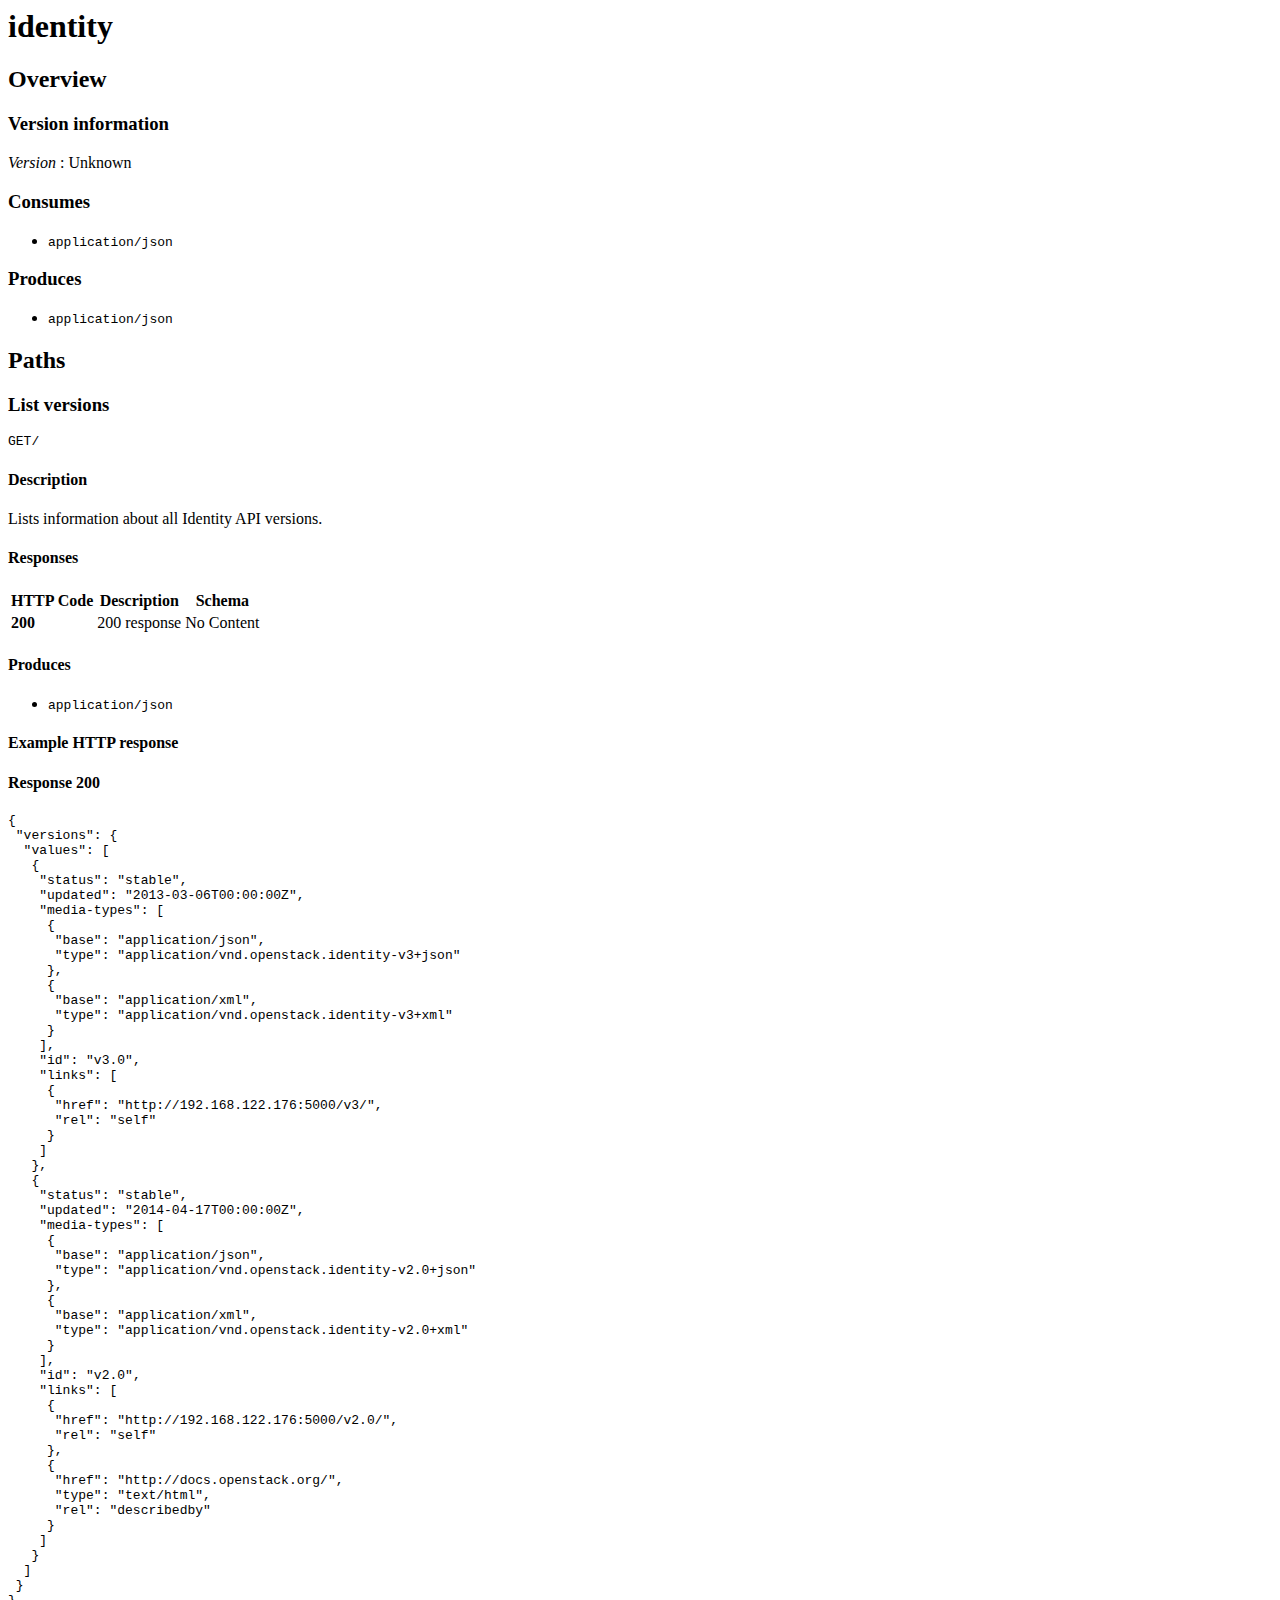
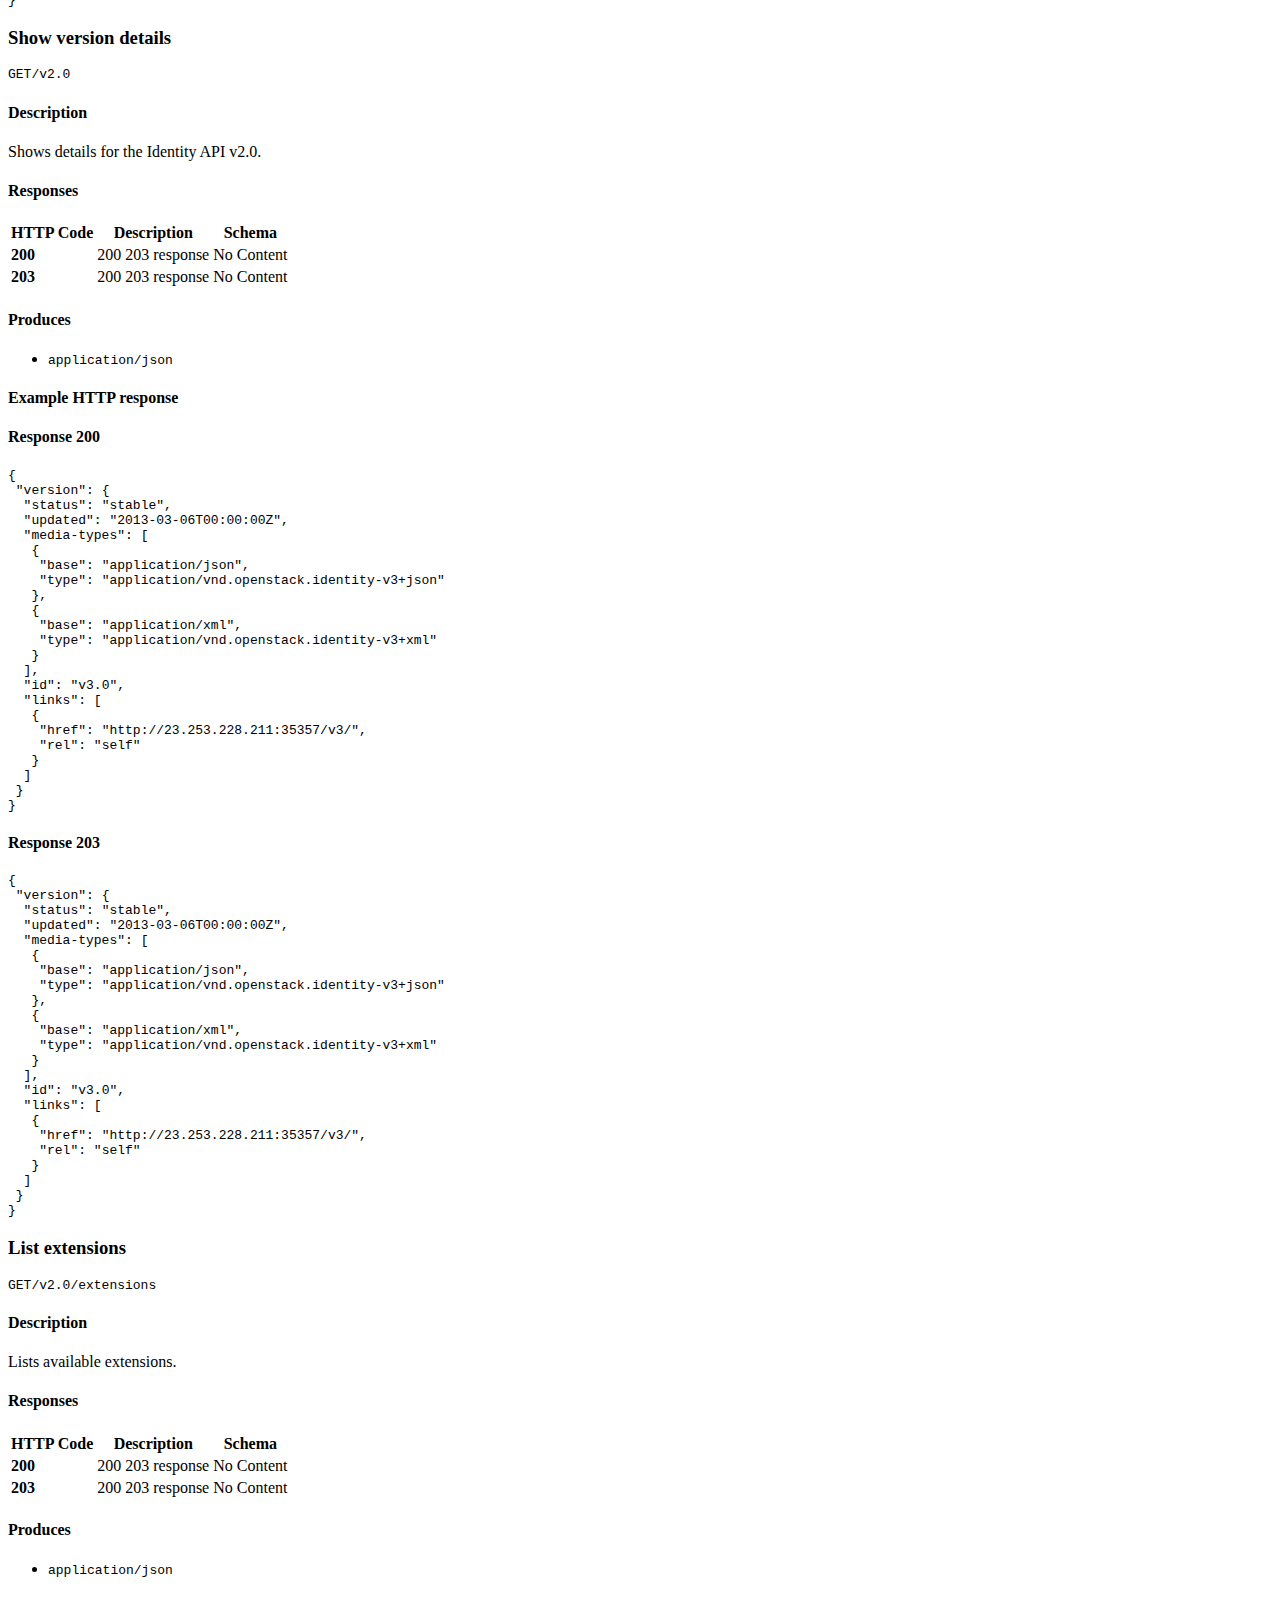
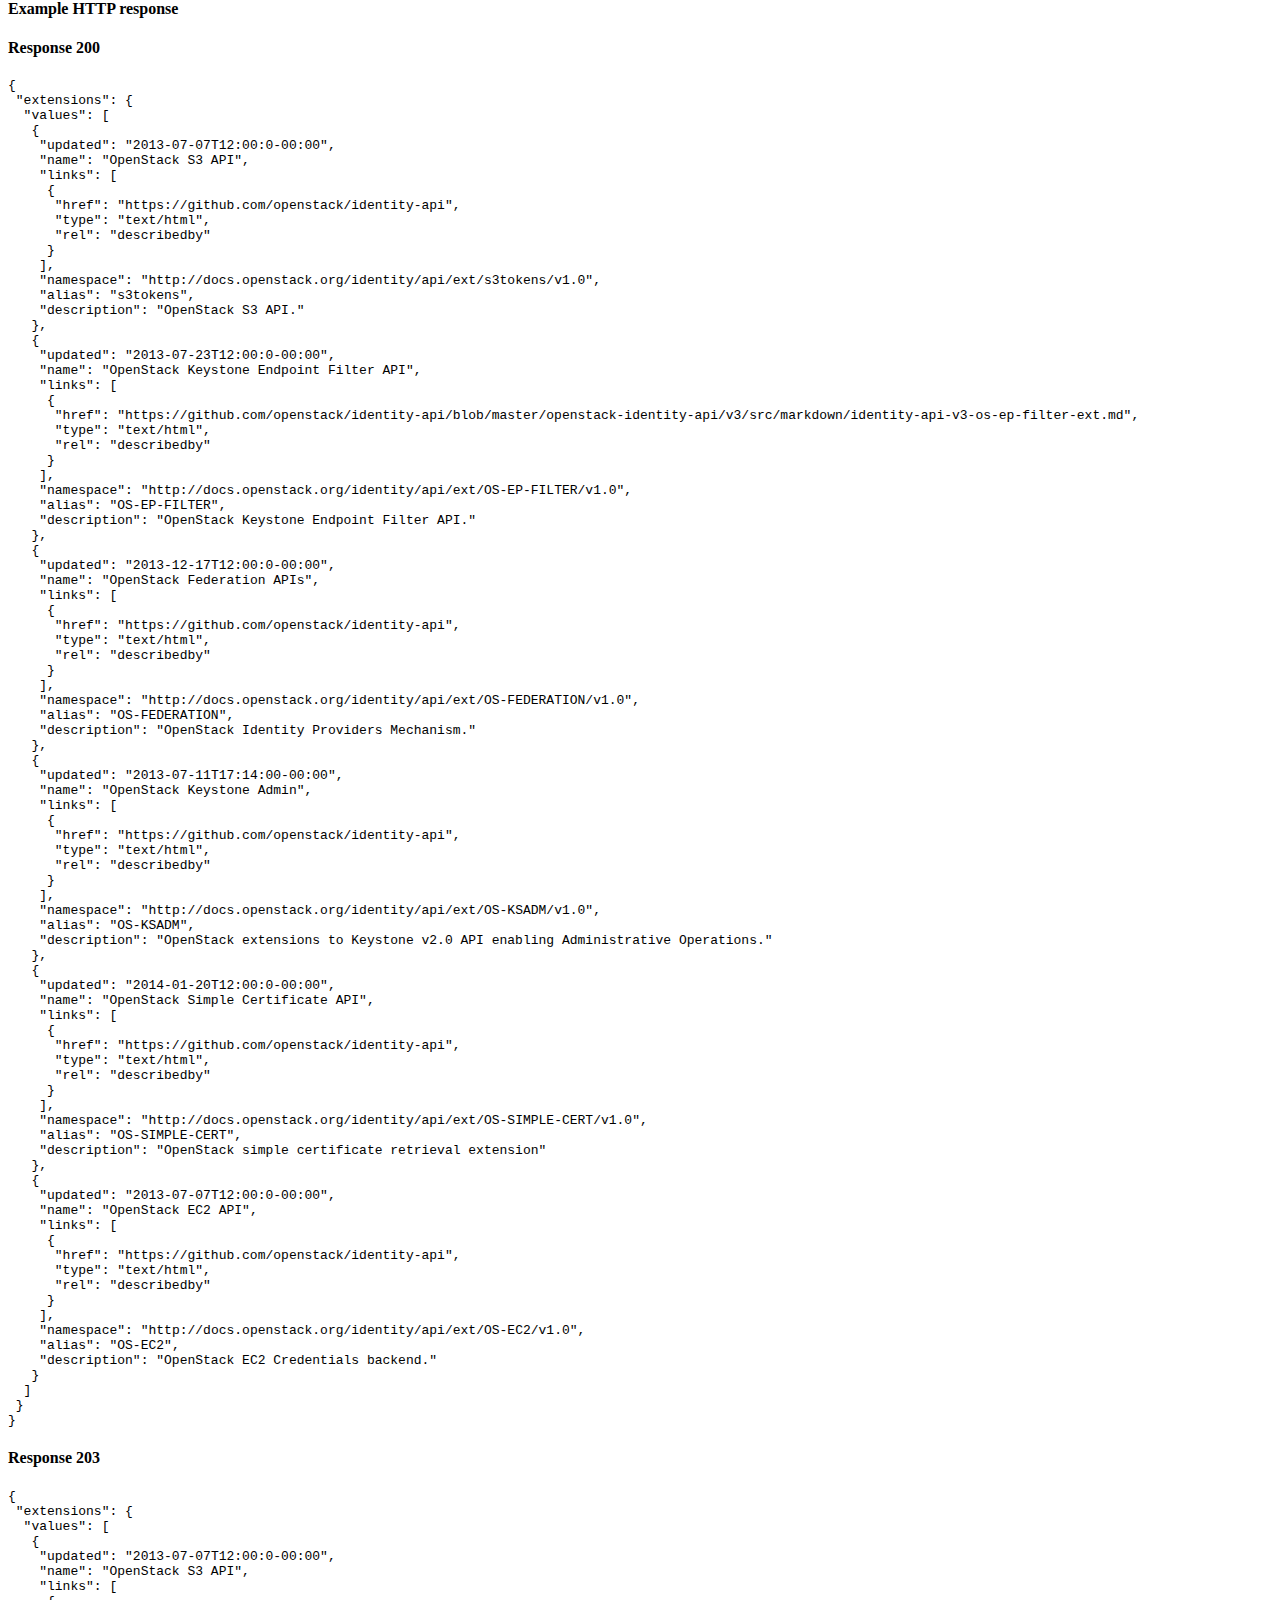
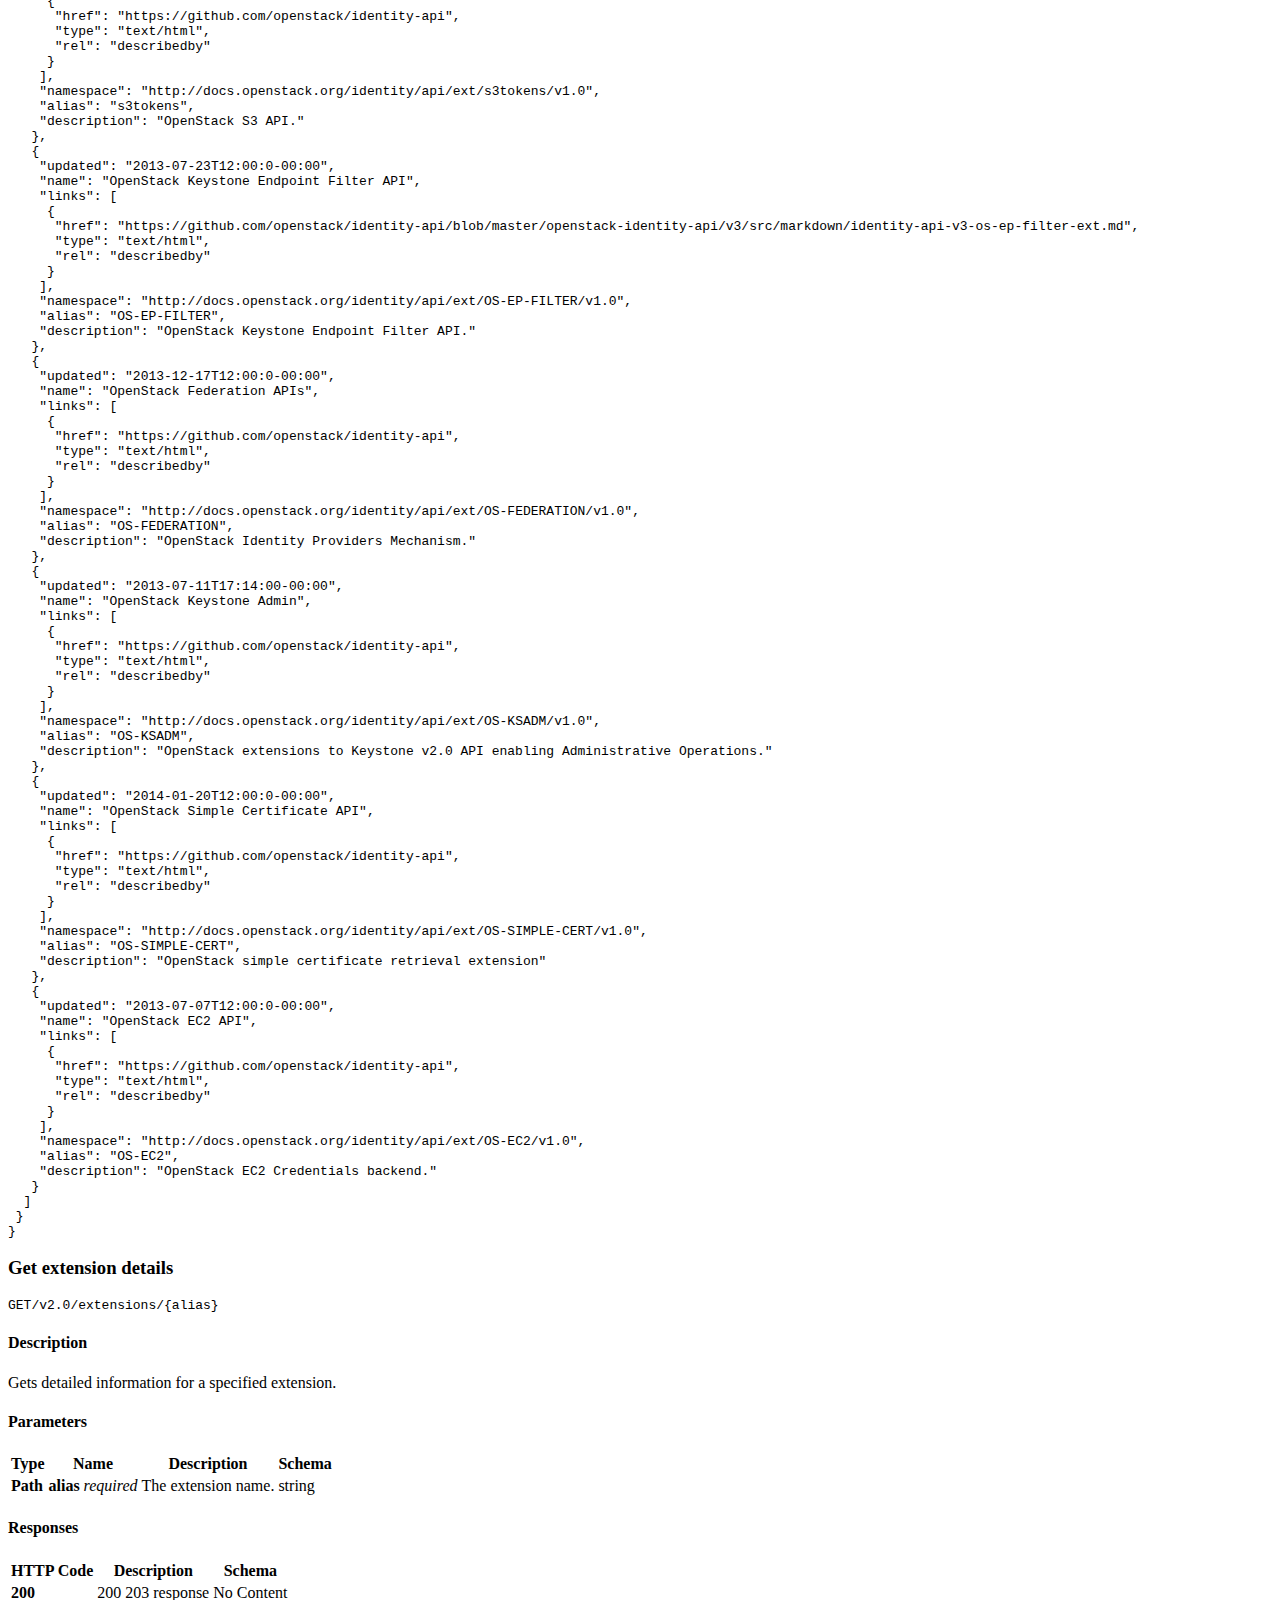
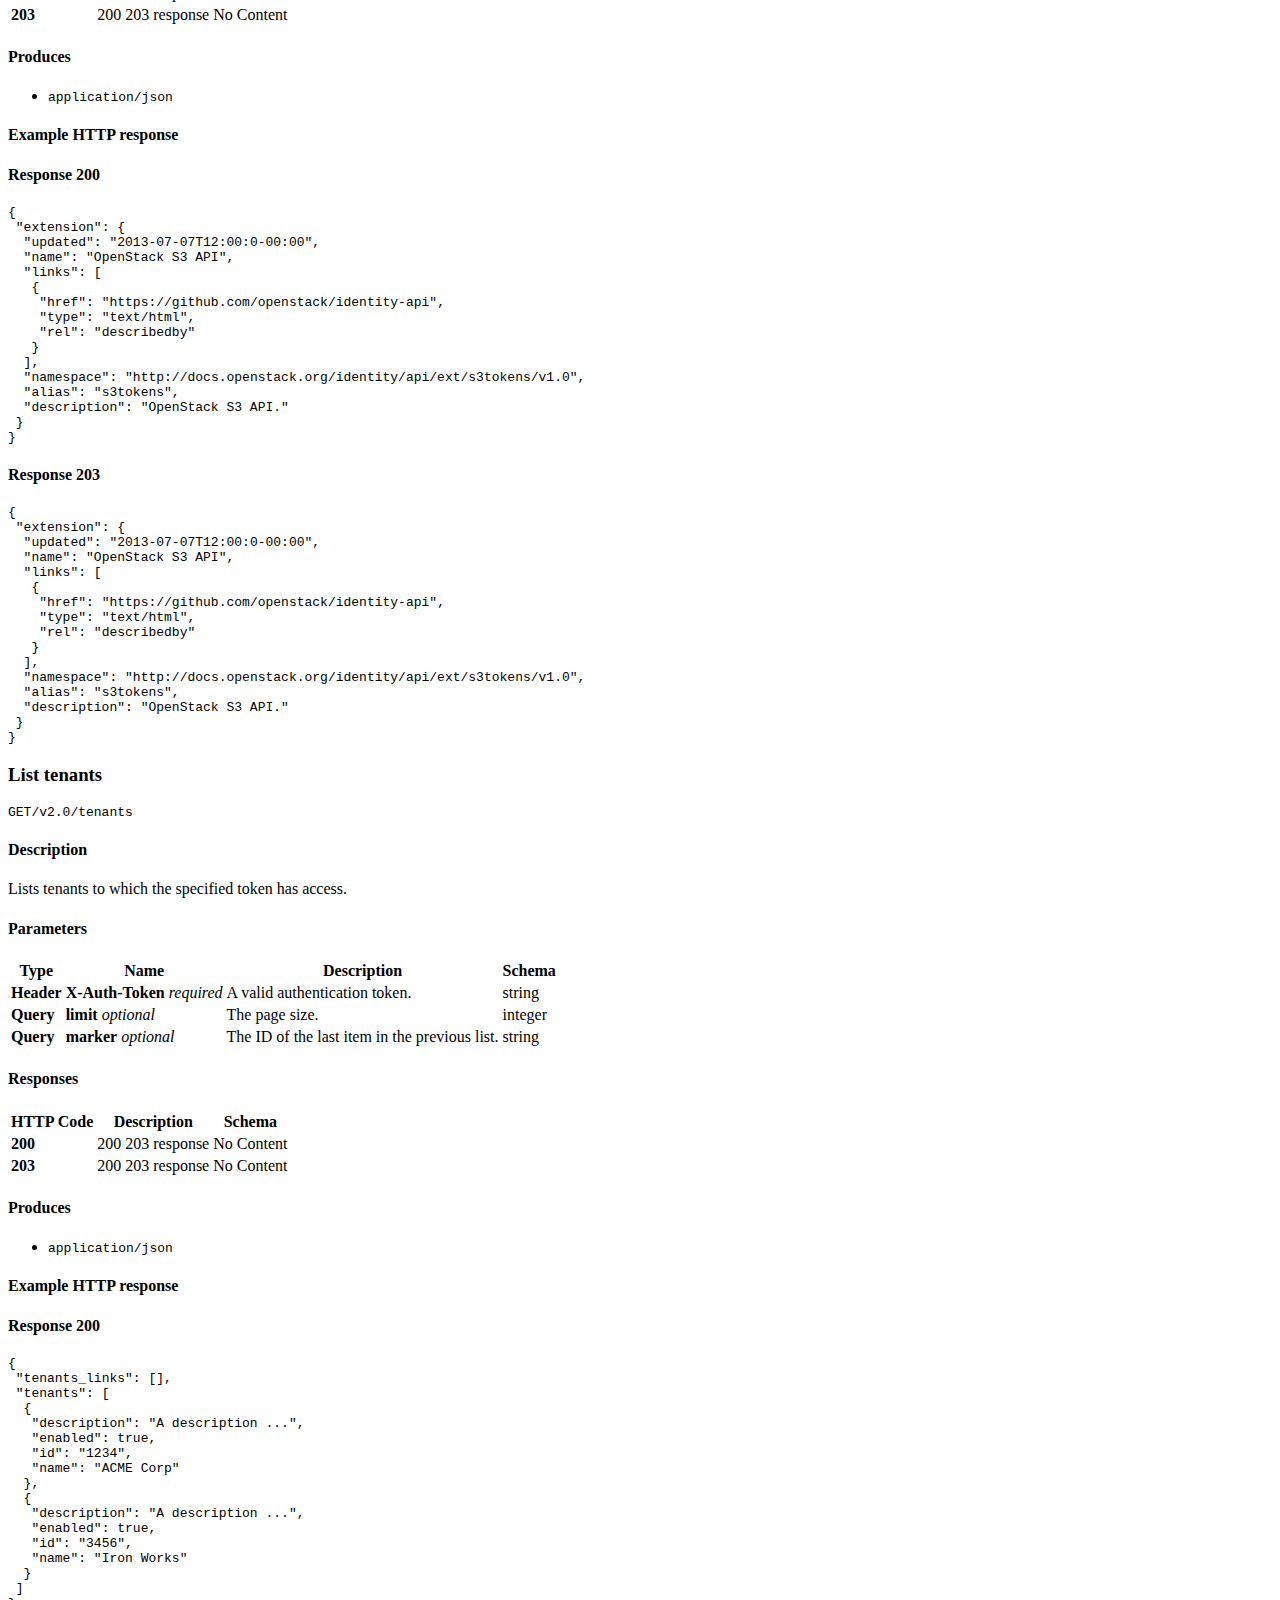
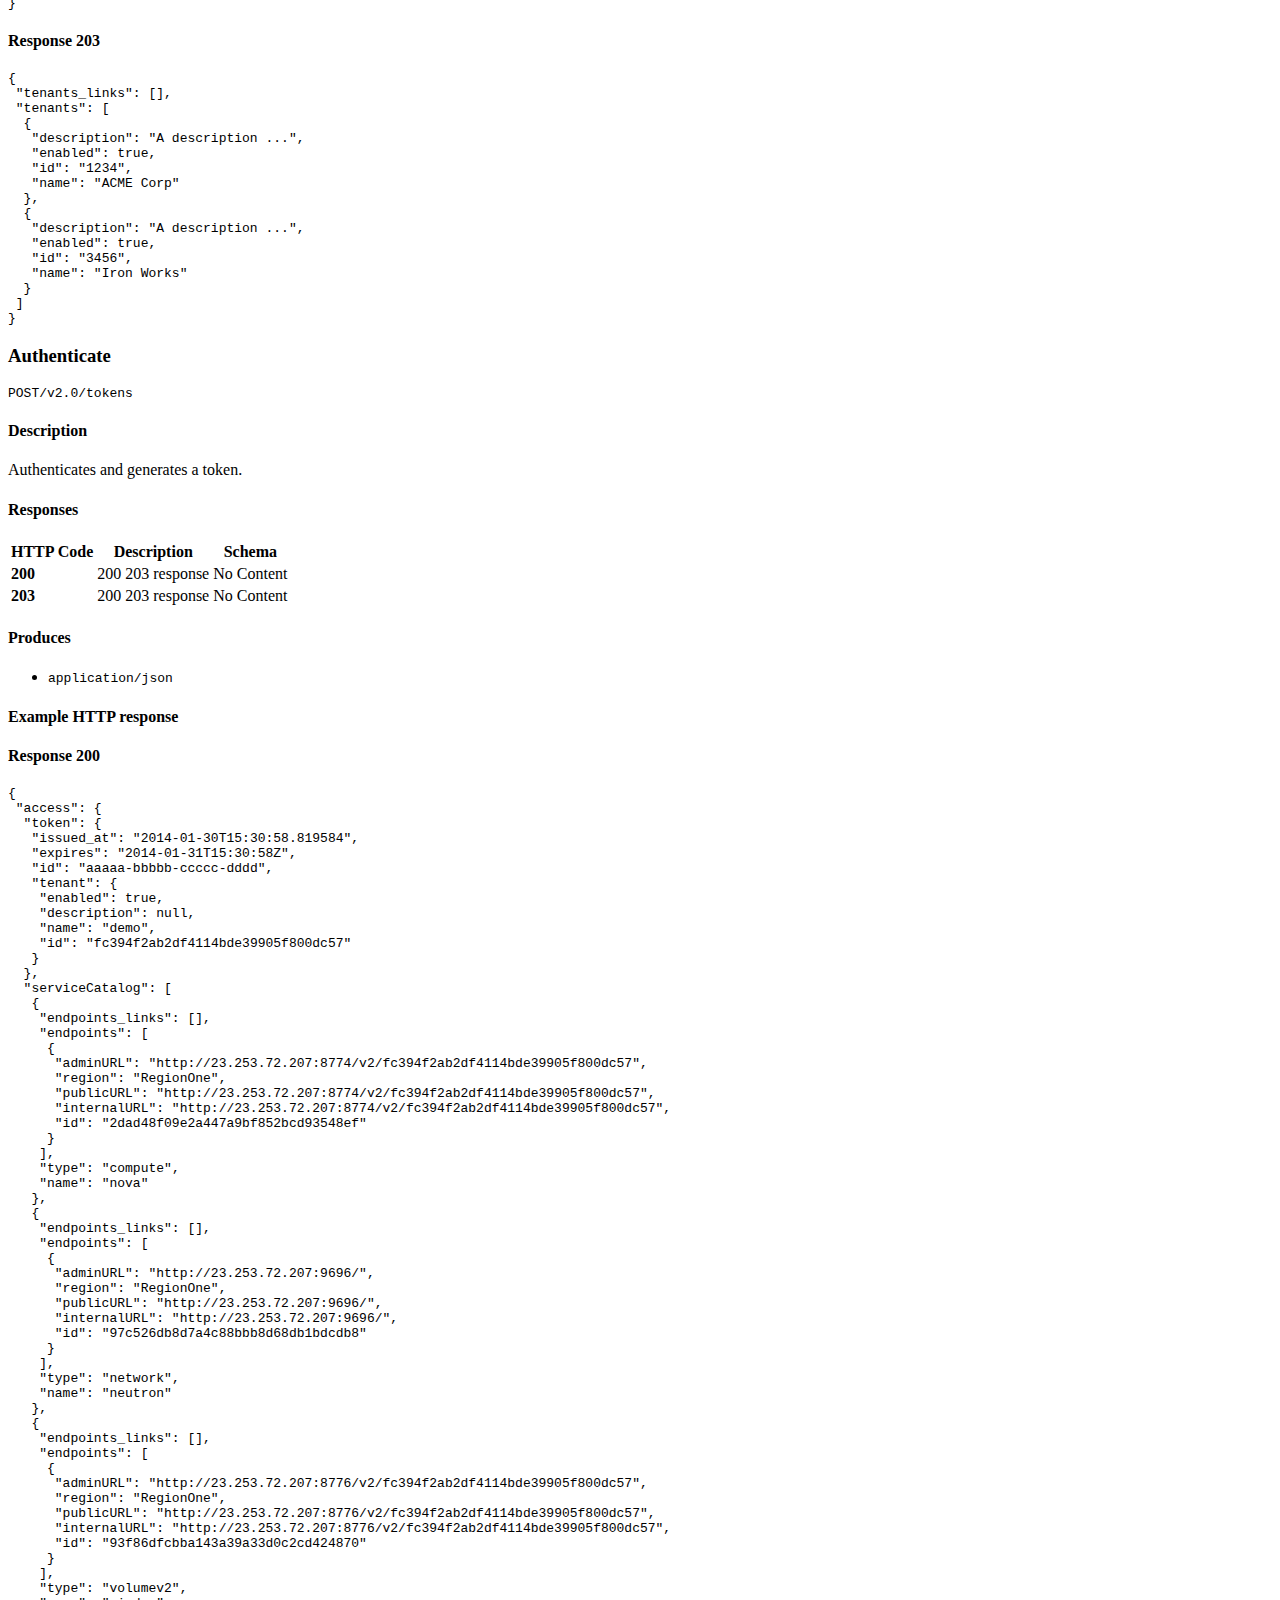
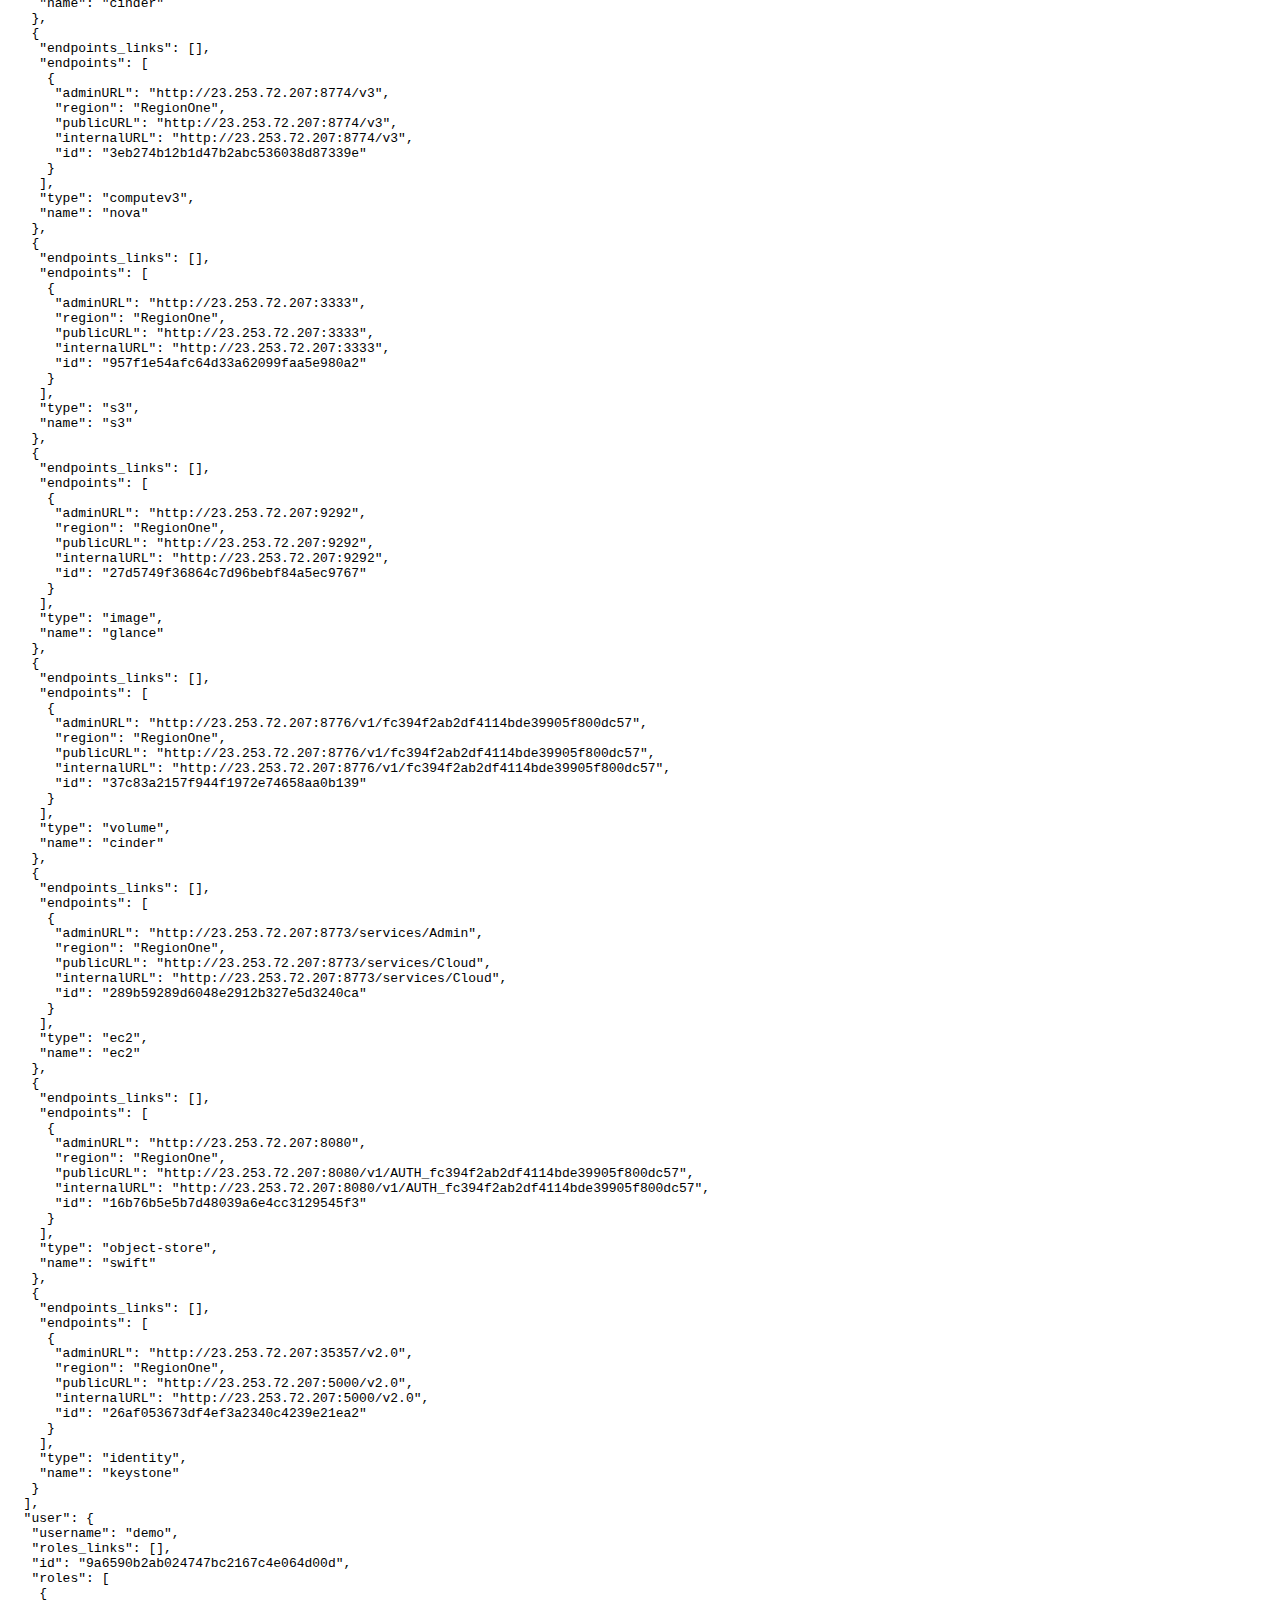
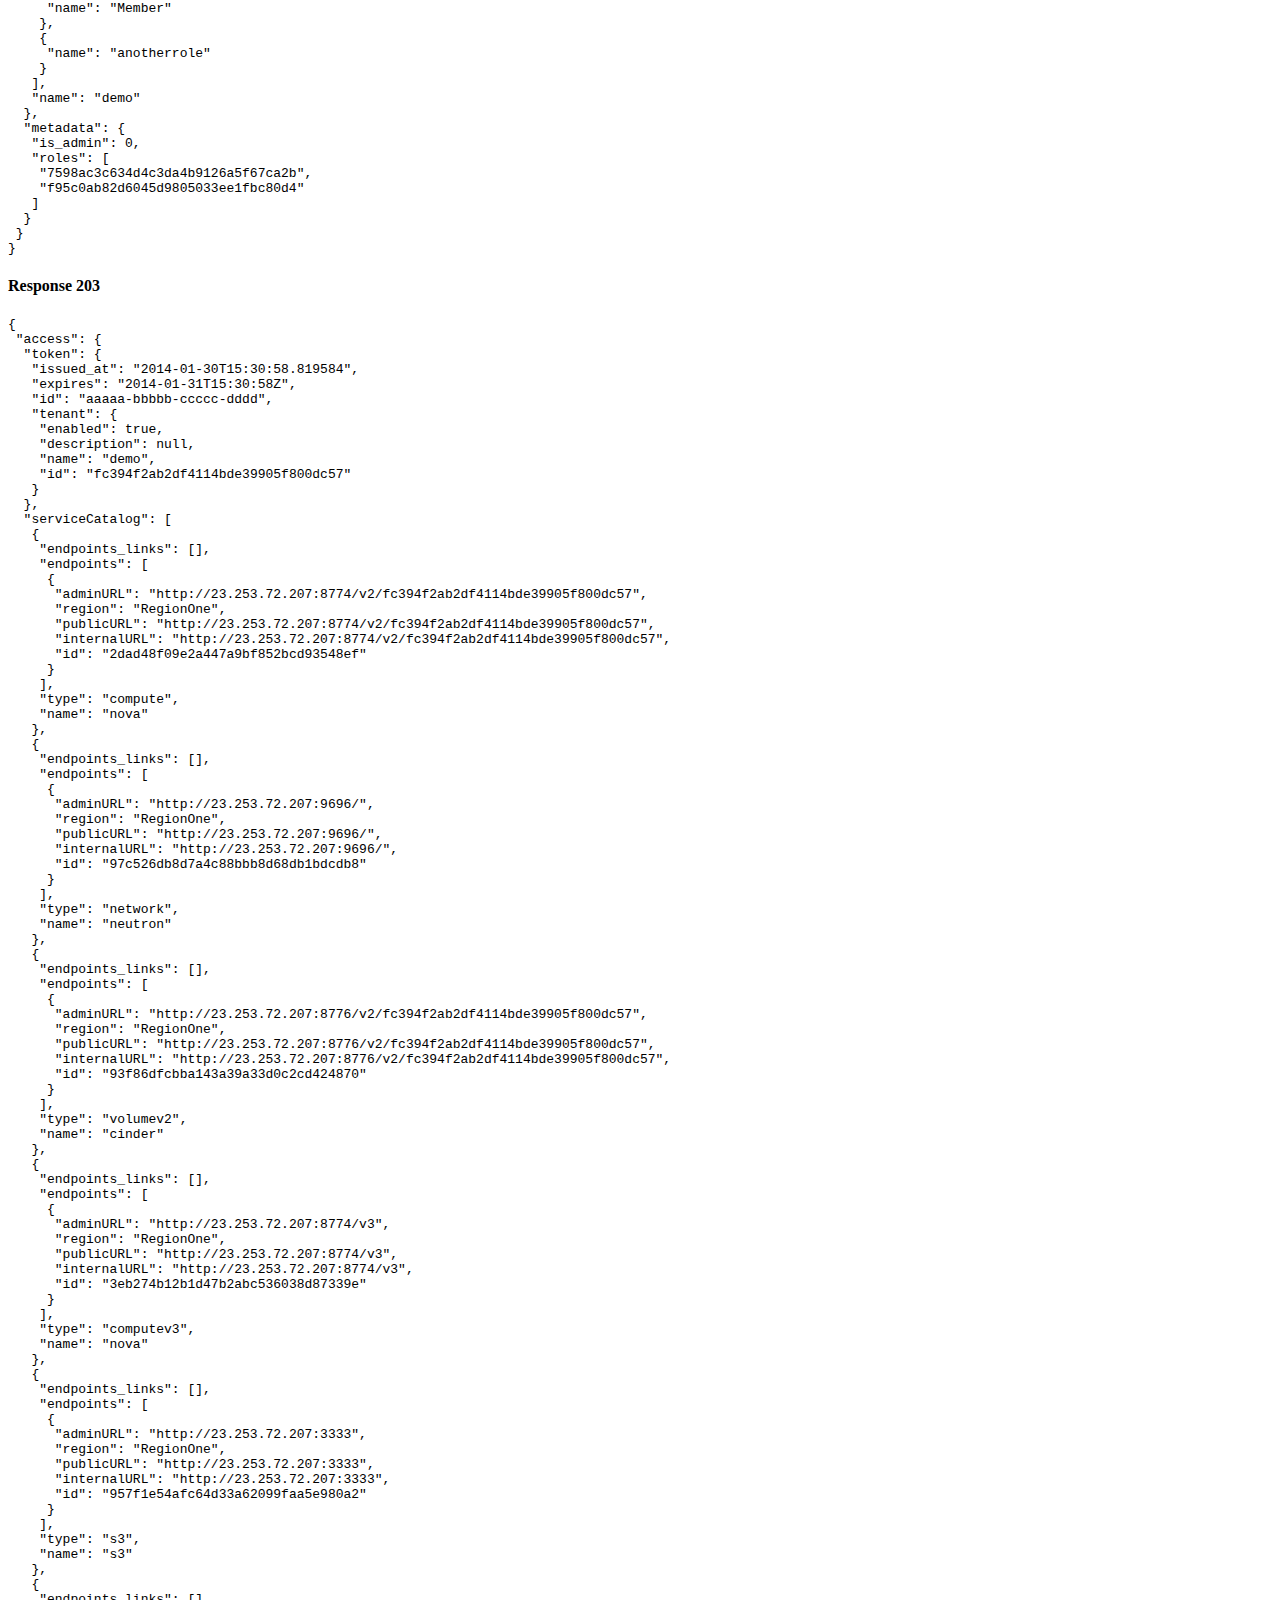
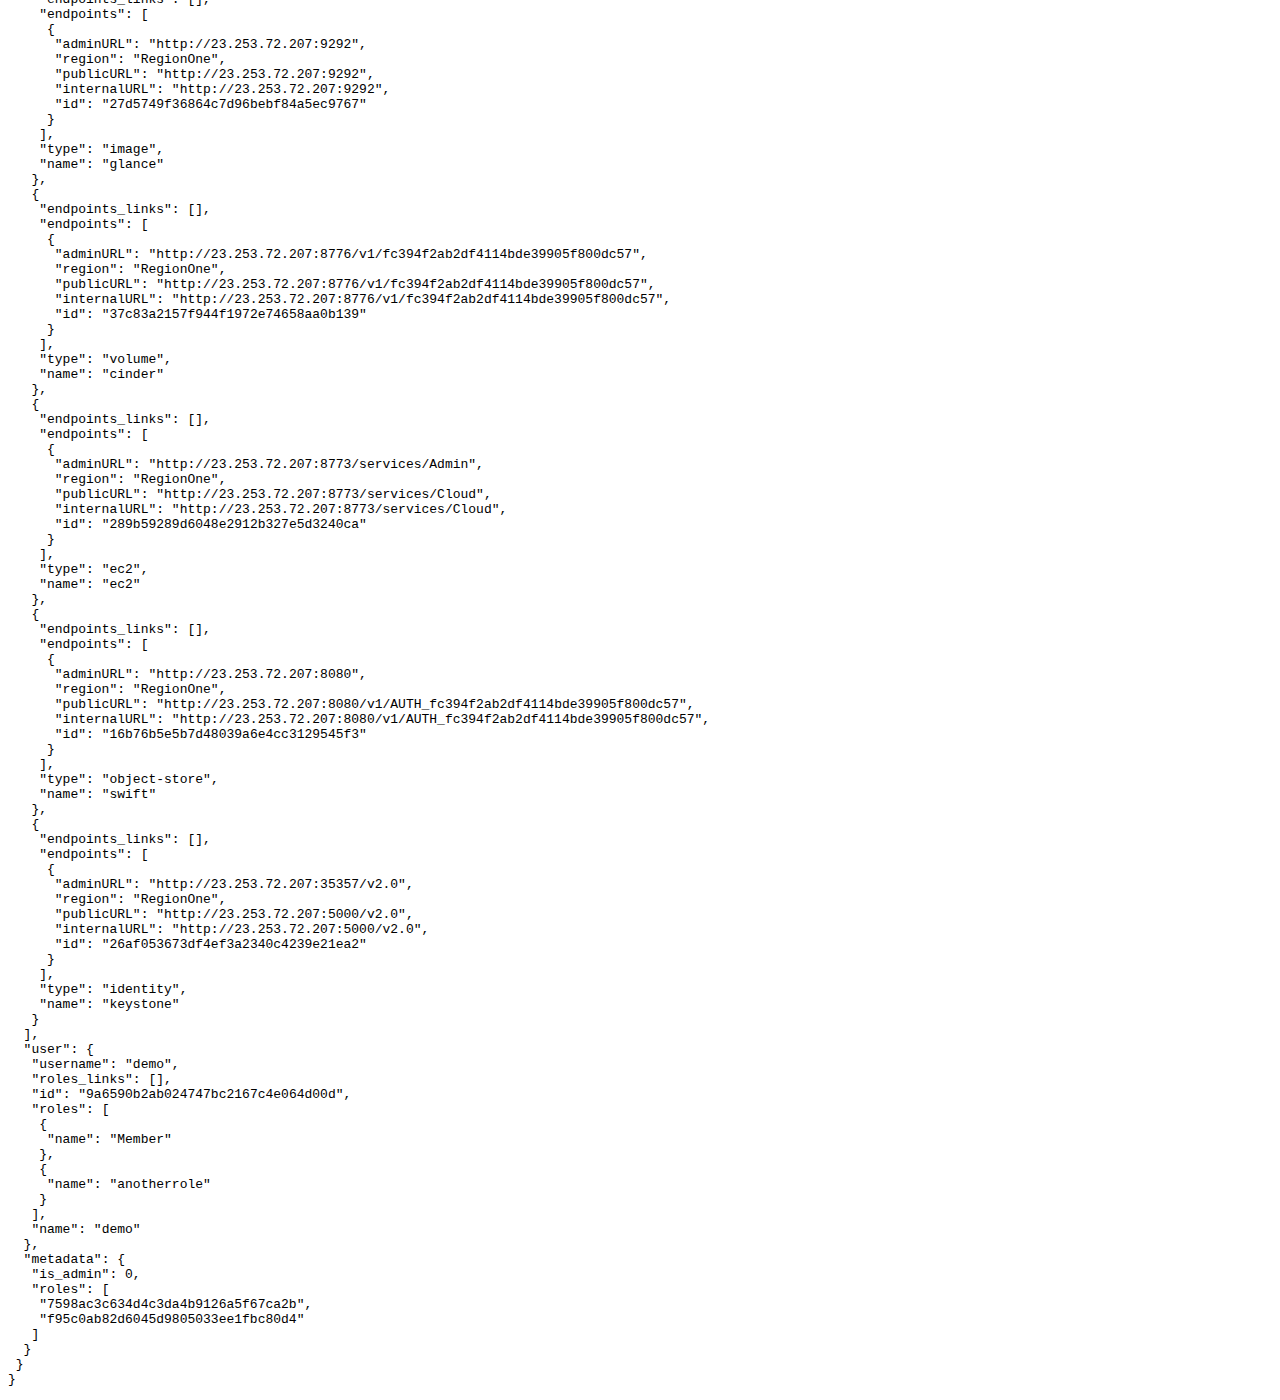
==== commit 0e85a67b: "Reformating Output to use section and example" ====
--- a/test/html-examples/expected.html
+++ b/test/html-examples/expected.html
@@ -1,93 +1,89 @@
-<body id="identity"><main role="main"><article role="article" aria-labelledby="ariaid-title1">
+<body class="swagger" id="identity"><main role="main"><article role="article" aria-labelledby="ariaid-title1">
 <h1 class="title topictitle1" id="ariaid-title1">identity</h1>
 <div class="body">
 </div>
 <article class="topic nested1" aria-labelledby="ariaid-title2" id="overview">
 <h2 class="title topictitle2" id="ariaid-title2">Overview</h2>
 <div class="body">
-</div>
-<article class="topic nested2" aria-labelledby="ariaid-title3" id="version-information">
-<h3 class="title topictitle3" id="ariaid-title3">Version information</h3>
-<div class="body">
+<section class="section" id="overview__version-information"><h3 class="title sectiontitle">Version information</h3>
+
+
 <p class="p">
 	<em class="i">Version</em> : Unknown
 </p>
-</div>
-</article>
-
-<article class="topic nested2" aria-labelledby="ariaid-title4" id="consumes">
-<h3 class="title topictitle3" id="ariaid-title4">Consumes</h3>
-<div class="body">
+</section>
+
+<section class="section" id="overview__consumes"><h3 class="title sectiontitle">Consumes</h3>
+
+
 <ul class="ul">
 	<li class="li"><code class="codeph">application/json</code></li>
 </ul>
-</div>
-</article>
-
-<article class="topic nested2" aria-labelledby="ariaid-title5" id="produces">
-<h3 class="title topictitle3" id="ariaid-title5">Produces</h3>
-<div class="body">
+</section>
+
+<section class="section" id="overview__produces"><h3 class="title sectiontitle">Produces</h3>
+
+
 <ul class="ul">
 	<li class="li"><code class="codeph">application/json</code></li>
 </ul>
-</div>
+</section>
+
+</div>
+
 </article>
 
-</article>
-
-<article class="topic nested1" aria-labelledby="ariaid-title6" id="paths">
-<h2 class="title topictitle2" id="ariaid-title6">Paths</h2>
+<article class="topic nested1" aria-labelledby="ariaid-title3" id="paths">
+<h2 class="title topictitle2" id="ariaid-title3">Paths</h2>
 <div class="body">
 </div>
-<article class="topic nested2" aria-labelledby="ariaid-title7" id="getversions-v2">
-<h3 class="title topictitle3" id="ariaid-title7">List versions</h3>
+<article class="topic nested2 swagger-get" aria-labelledby="ariaid-title4" id="getversions-v2">
+<h3 class="title topictitle3" id="ariaid-title4">List versions</h3>
 <div class="body">
 <pre xmlns:dita-ot="http://dita-ot.sourceforge.net/ns/201007/dita-ot" xmlns:xhtml="http://www.w3.org/1999/xhtml" xmlns:xs="http://www.w3.org/2001/XMLSchema" class="codeblock swagger-get"><code><span class="swagger-verb">GET</span>/</code></pre>
-</div>
-<article class="topic nested3" aria-labelledby="ariaid-title8" id="description">
-<h4 class="title topictitle4" id="ariaid-title8">Description</h4>
-<div class="body">
+<section class="section" id="getversions-v2__description"><h4 class="title sectiontitle">Description</h4>
+
+
 <p class="p">
 	Lists information about all Identity API versions.
 </p>
-</div>
-</article>
-
-<article class="topic nested3" aria-labelledby="ariaid-title9" id="responses">
-<h4 class="title topictitle4" id="ariaid-title9">Responses</h4>
-<div class="body">
+</section>
+
+<section class="section" id="getversions-v2__responses"><h4 class="title sectiontitle">Responses</h4>
+
+
 <table class="table"><caption></caption><colgroup><col><col><col></colgroup><thead class="thead">
 			<tr class="row">
-				<th class="entry align-left" id="responses__entry__1">HTTP Code</th>
-				<th class="entry align-left" id="responses__entry__2">Description</th>
-				<th class="entry align-left" id="responses__entry__3">Schema</th>
+				<th class="entry align-left" id="getversions-v2__responses__entry__1">HTTP Code</th>
+				<th class="entry align-left" id="getversions-v2__responses__entry__2">Description</th>
+				<th class="entry align-left" id="getversions-v2__responses__entry__3">Schema</th>
 			</tr>
 		</thead><tbody class="tbody">
 			<tr class="row">
-				<td class="entry align-left" headers="responses__entry__1"><strong class="b">200</strong></td>
-				<td class="entry align-left" headers="responses__entry__2">200 response</td>
-				<td class="entry align-left" headers="responses__entry__3">No Content</td>
+				<td class="entry align-left" headers="getversions-v2__responses__entry__1"><strong class="b">200</strong></td>
+				<td class="entry align-left" headers="getversions-v2__responses__entry__2">200 response</td>
+				<td class="entry align-left" headers="getversions-v2__responses__entry__3">No Content</td>
 			</tr>
 		</tbody></table>
-</div>
-</article>
-
-<article class="topic nested3" aria-labelledby="ariaid-title10" id="produces-1">
-<h4 class="title topictitle4" id="ariaid-title10">Produces</h4>
-<div class="body">
+</section>
+
+<section class="section" id="getversions-v2__produces-1"><h4 class="title sectiontitle">Produces</h4>
+
+
 <ul class="ul">
 	<li class="li"><code class="codeph">application/json</code></li>
 </ul>
-</div>
-</article>
-
-<article class="topic nested3" aria-labelledby="ariaid-title11" id="example-http-response">
-<h4 class="title topictitle4" id="ariaid-title11">Example HTTP response</h4>
-<div class="body">
-<section class="section" id="example-http-response__response-200"><h5 class="title sectiontitle">Response 200</h5>
-
-
-<pre class="codeblock json"><code><span class="ph token punctuation">{</span>
+</section>
+
+<section class="section" id="getversions-v2__example-http-response"><h4 class="title sectiontitle">Example HTTP response</h4>
+
+
+</section>
+
+<div class="example" id="getversions-v2__response-200"><h4 class="title sectiontitle">Response 200</h4>
+
+
+<pre class="codeblock language-json"><code><span class="ph token punctuation">{</span>
  <span class="ph token property">"versions"</span><span class="ph token operator">:</span> <span class="ph token punctuation">{</span>
   <span class="ph token property">"values"</span><span class="ph token operator">:</span> <span class="ph token punctuation">[</span>
    <span class="ph token punctuation">{</span>
@@ -140,67 +136,64 @@
   <span class="ph token punctuation">]</span>
  <span class="ph token punctuation">}</span>
 <span class="ph token punctuation">}</span></code></pre>
-</section>
-
-</div>
+</div>
+
+</div>
+
 </article>
 
-</article>
-
-<article class="topic nested2" aria-labelledby="ariaid-title12" id="getversioninfo-v2-0">
-<h3 class="title topictitle3" id="ariaid-title12">Show version details</h3>
+<article class="topic nested2 swagger-get" aria-labelledby="ariaid-title5" id="getversioninfo-v2-0">
+<h3 class="title topictitle3" id="ariaid-title5">Show version details</h3>
 <div class="body">
 <pre xmlns:dita-ot="http://dita-ot.sourceforge.net/ns/201007/dita-ot" xmlns:xhtml="http://www.w3.org/1999/xhtml" xmlns:xs="http://www.w3.org/2001/XMLSchema" class="codeblock swagger-get"><code><span class="swagger-verb">GET</span>/v2.0</code></pre>
-</div>
-<article class="topic nested3" aria-labelledby="ariaid-title13" id="description-1">
-<h4 class="title topictitle4" id="ariaid-title13">Description</h4>
-<div class="body">
+<section class="section" id="getversioninfo-v2-0__description-1"><h4 class="title sectiontitle">Description</h4>
+
+
 <p class="p">
 	Shows details for the Identity API v2.0.
 </p>
-</div>
-</article>
-
-<article class="topic nested3" aria-labelledby="ariaid-title14" id="responses-1">
-<h4 class="title topictitle4" id="ariaid-title14">Responses</h4>
-<div class="body">
+</section>
+
+<section class="section" id="getversioninfo-v2-0__responses-1"><h4 class="title sectiontitle">Responses</h4>
+
+
 <table class="table"><caption></caption><colgroup><col><col><col></colgroup><thead class="thead">
 			<tr class="row">
-				<th class="entry align-left" id="responses-1__entry__1">HTTP Code</th>
-				<th class="entry align-left" id="responses-1__entry__2">Description</th>
-				<th class="entry align-left" id="responses-1__entry__3">Schema</th>
+				<th class="entry align-left" id="getversioninfo-v2-0__responses-1__entry__1">HTTP Code</th>
+				<th class="entry align-left" id="getversioninfo-v2-0__responses-1__entry__2">Description</th>
+				<th class="entry align-left" id="getversioninfo-v2-0__responses-1__entry__3">Schema</th>
 			</tr>
 		</thead><tbody class="tbody">
 			<tr class="row">
-				<td class="entry align-left" headers="responses-1__entry__1"><strong class="b">200</strong></td>
-				<td class="entry align-left" headers="responses-1__entry__2">200 203 response</td>
-				<td class="entry align-left" headers="responses-1__entry__3">No Content</td>
-			</tr>
-			<tr class="row">
-				<td class="entry align-left" headers="responses-1__entry__1"><strong class="b">203</strong></td>
-				<td class="entry align-left" headers="responses-1__entry__2">200 203 response</td>
-				<td class="entry align-left" headers="responses-1__entry__3">No Content</td>
+				<td class="entry align-left" headers="getversioninfo-v2-0__responses-1__entry__1"><strong class="b">200</strong></td>
+				<td class="entry align-left" headers="getversioninfo-v2-0__responses-1__entry__2">200 203 response</td>
+				<td class="entry align-left" headers="getversioninfo-v2-0__responses-1__entry__3">No Content</td>
+			</tr>
+			<tr class="row">
+				<td class="entry align-left" headers="getversioninfo-v2-0__responses-1__entry__1"><strong class="b">203</strong></td>
+				<td class="entry align-left" headers="getversioninfo-v2-0__responses-1__entry__2">200 203 response</td>
+				<td class="entry align-left" headers="getversioninfo-v2-0__responses-1__entry__3">No Content</td>
 			</tr>
 		</tbody></table>
-</div>
-</article>
-
-<article class="topic nested3" aria-labelledby="ariaid-title15" id="produces-2">
-<h4 class="title topictitle4" id="ariaid-title15">Produces</h4>
-<div class="body">
+</section>
+
+<section class="section" id="getversioninfo-v2-0__produces-2"><h4 class="title sectiontitle">Produces</h4>
+
+
 <ul class="ul">
 	<li class="li"><code class="codeph">application/json</code></li>
 </ul>
-</div>
-</article>
-
-<article class="topic nested3" aria-labelledby="ariaid-title16" id="example-http-response-1">
-<h4 class="title topictitle4" id="ariaid-title16">Example HTTP response</h4>
-<div class="body">
-<section class="section" id="example-http-response-1__response-200-1"><h5 class="title sectiontitle">Response 200</h5>
-
-
-<pre class="codeblock json"><code><span class="ph token punctuation">{</span>
+</section>
+
+<section class="section" id="getversioninfo-v2-0__example-http-response-1"><h4 class="title sectiontitle">Example HTTP response</h4>
+
+
+</section>
+
+<div class="example" id="getversioninfo-v2-0__response-200-1"><h4 class="title sectiontitle">Response 200</h4>
+
+
+<pre class="codeblock language-json"><code><span class="ph token punctuation">{</span>
  <span class="ph token property">"version"</span><span class="ph token operator">:</span> <span class="ph token punctuation">{</span>
   <span class="ph token property">"status"</span><span class="ph token operator">:</span> <span class="ph token string">"stable"</span><span class="ph token punctuation">,</span>
   <span class="ph token property">"updated"</span><span class="ph token operator">:</span> <span class="ph token string">"2013-03-06T00:00:00Z"</span><span class="ph token punctuation">,</span>
@@ -223,12 +216,12 @@
   <span class="ph token punctuation">]</span>
  <span class="ph token punctuation">}</span>
 <span class="ph token punctuation">}</span></code></pre>
-</section>
-
-<section class="section" id="example-http-response-1__response-203"><h5 class="title sectiontitle">Response 203</h5>
-
-
-<pre class="codeblock json"><code><span class="ph token punctuation">{</span>
+</div>
+
+<div class="example" id="getversioninfo-v2-0__response-203"><h4 class="title sectiontitle">Response 203</h4>
+
+
+<pre class="codeblock language-json"><code><span class="ph token punctuation">{</span>
  <span class="ph token property">"version"</span><span class="ph token operator">:</span> <span class="ph token punctuation">{</span>
   <span class="ph token property">"status"</span><span class="ph token operator">:</span> <span class="ph token string">"stable"</span><span class="ph token punctuation">,</span>
   <span class="ph token property">"updated"</span><span class="ph token operator">:</span> <span class="ph token string">"2013-03-06T00:00:00Z"</span><span class="ph token punctuation">,</span>
@@ -251,67 +244,64 @@
   <span class="ph token punctuation">]</span>
  <span class="ph token punctuation">}</span>
 <span class="ph token punctuation">}</span></code></pre>
-</section>
-
-</div>
+</div>
+
+</div>
+
 </article>
 
-</article>
-
-<article class="topic nested2" aria-labelledby="ariaid-title17" id="listextensions-v2-0">
-<h3 class="title topictitle3" id="ariaid-title17">List extensions</h3>
+<article class="topic nested2 swagger-get" aria-labelledby="ariaid-title6" id="listextensions-v2-0">
+<h3 class="title topictitle3" id="ariaid-title6">List extensions</h3>
 <div class="body">
 <pre xmlns:dita-ot="http://dita-ot.sourceforge.net/ns/201007/dita-ot" xmlns:xhtml="http://www.w3.org/1999/xhtml" xmlns:xs="http://www.w3.org/2001/XMLSchema" class="codeblock swagger-get"><code><span class="swagger-verb">GET</span>/v2.0/extensions</code></pre>
-</div>
-<article class="topic nested3" aria-labelledby="ariaid-title18" id="description-2">
-<h4 class="title topictitle4" id="ariaid-title18">Description</h4>
-<div class="body">
+<section class="section" id="listextensions-v2-0__description-2"><h4 class="title sectiontitle">Description</h4>
+
+
 <p class="p">
 	Lists available extensions.
 </p>
-</div>
-</article>
-
-<article class="topic nested3" aria-labelledby="ariaid-title19" id="responses-2">
-<h4 class="title topictitle4" id="ariaid-title19">Responses</h4>
-<div class="body">
+</section>
+
+<section class="section" id="listextensions-v2-0__responses-2"><h4 class="title sectiontitle">Responses</h4>
+
+
 <table class="table"><caption></caption><colgroup><col><col><col></colgroup><thead class="thead">
 			<tr class="row">
-				<th class="entry align-left" id="responses-2__entry__1">HTTP Code</th>
-				<th class="entry align-left" id="responses-2__entry__2">Description</th>
-				<th class="entry align-left" id="responses-2__entry__3">Schema</th>
+				<th class="entry align-left" id="listextensions-v2-0__responses-2__entry__1">HTTP Code</th>
+				<th class="entry align-left" id="listextensions-v2-0__responses-2__entry__2">Description</th>
+				<th class="entry align-left" id="listextensions-v2-0__responses-2__entry__3">Schema</th>
 			</tr>
 		</thead><tbody class="tbody">
 			<tr class="row">
-				<td class="entry align-left" headers="responses-2__entry__1"><strong class="b">200</strong></td>
-				<td class="entry align-left" headers="responses-2__entry__2">200 203 response</td>
-				<td class="entry align-left" headers="responses-2__entry__3">No Content</td>
-			</tr>
-			<tr class="row">
-				<td class="entry align-left" headers="responses-2__entry__1"><strong class="b">203</strong></td>
-				<td class="entry align-left" headers="responses-2__entry__2">200 203 response</td>
-				<td class="entry align-left" headers="responses-2__entry__3">No Content</td>
+				<td class="entry align-left" headers="listextensions-v2-0__responses-2__entry__1"><strong class="b">200</strong></td>
+				<td class="entry align-left" headers="listextensions-v2-0__responses-2__entry__2">200 203 response</td>
+				<td class="entry align-left" headers="listextensions-v2-0__responses-2__entry__3">No Content</td>
+			</tr>
+			<tr class="row">
+				<td class="entry align-left" headers="listextensions-v2-0__responses-2__entry__1"><strong class="b">203</strong></td>
+				<td class="entry align-left" headers="listextensions-v2-0__responses-2__entry__2">200 203 response</td>
+				<td class="entry align-left" headers="listextensions-v2-0__responses-2__entry__3">No Content</td>
 			</tr>
 		</tbody></table>
-</div>
-</article>
-
-<article class="topic nested3" aria-labelledby="ariaid-title20" id="produces-3">
-<h4 class="title topictitle4" id="ariaid-title20">Produces</h4>
-<div class="body">
+</section>
+
+<section class="section" id="listextensions-v2-0__produces-3"><h4 class="title sectiontitle">Produces</h4>
+
+
 <ul class="ul">
 	<li class="li"><code class="codeph">application/json</code></li>
 </ul>
-</div>
-</article>
-
-<article class="topic nested3" aria-labelledby="ariaid-title21" id="example-http-response-2">
-<h4 class="title topictitle4" id="ariaid-title21">Example HTTP response</h4>
-<div class="body">
-<section class="section" id="example-http-response-2__response-200-2"><h5 class="title sectiontitle">Response 200</h5>
-
-
-<pre class="codeblock json"><code><span class="ph token punctuation">{</span>
+</section>
+
+<section class="section" id="listextensions-v2-0__example-http-response-2"><h4 class="title sectiontitle">Example HTTP response</h4>
+
+
+</section>
+
+<div class="example" id="listextensions-v2-0__response-200-2"><h4 class="title sectiontitle">Response 200</h4>
+
+
+<pre class="codeblock language-json"><code><span class="ph token punctuation">{</span>
  <span class="ph token property">"extensions"</span><span class="ph token operator">:</span> <span class="ph token punctuation">{</span>
   <span class="ph token property">"values"</span><span class="ph token operator">:</span> <span class="ph token punctuation">[</span>
    <span class="ph token punctuation">{</span>
@@ -401,12 +391,12 @@
   <span class="ph token punctuation">]</span>
  <span class="ph token punctuation">}</span>
 <span class="ph token punctuation">}</span></code></pre>
-</section>
-
-<section class="section" id="example-http-response-2__response-203-1"><h5 class="title sectiontitle">Response 203</h5>
-
-
-<pre class="codeblock json"><code><span class="ph token punctuation">{</span>
+</div>
+
+<div class="example" id="listextensions-v2-0__response-203-1"><h4 class="title sectiontitle">Response 203</h4>
+
+
+<pre class="codeblock language-json"><code><span class="ph token punctuation">{</span>
  <span class="ph token property">"extensions"</span><span class="ph token operator">:</span> <span class="ph token punctuation">{</span>
   <span class="ph token property">"values"</span><span class="ph token operator">:</span> <span class="ph token punctuation">[</span>
    <span class="ph token punctuation">{</span>
@@ -496,88 +486,84 @@
   <span class="ph token punctuation">]</span>
  <span class="ph token punctuation">}</span>
 <span class="ph token punctuation">}</span></code></pre>
-</section>
-
-</div>
+</div>
+
+</div>
+
 </article>
 
-</article>
-
-<article class="topic nested2" aria-labelledby="ariaid-title22" id="getextension-v2-0">
-<h3 class="title topictitle3" id="ariaid-title22">Get extension details</h3>
+<article class="topic nested2 swagger-get" aria-labelledby="ariaid-title7" id="getextension-v2-0">
+<h3 class="title topictitle3" id="ariaid-title7">Get extension details</h3>
 <div class="body">
 <pre xmlns:dita-ot="http://dita-ot.sourceforge.net/ns/201007/dita-ot" xmlns:xhtml="http://www.w3.org/1999/xhtml" xmlns:xs="http://www.w3.org/2001/XMLSchema" class="codeblock swagger-get"><code><span class="swagger-verb">GET</span>/v2.0/extensions/{alias}</code></pre>
-</div>
-<article class="topic nested3" aria-labelledby="ariaid-title23" id="description-3">
-<h4 class="title topictitle4" id="ariaid-title23">Description</h4>
-<div class="body">
+<section class="section" id="getextension-v2-0__description-3"><h4 class="title sectiontitle">Description</h4>
+
+
 <p class="p">
 	Gets detailed information for a specified extension.
 </p>
-</div>
-</article>
-
-<article class="topic nested3" aria-labelledby="ariaid-title24" id="parameters">
-<h4 class="title topictitle4" id="ariaid-title24">Parameters</h4>
-<div class="body">
+</section>
+
+<section class="section" id="getextension-v2-0__parameters"><h4 class="title sectiontitle">Parameters</h4>
+
+
 <table class="table"><caption></caption><colgroup><col><col><col><col></colgroup><thead class="thead">
 			<tr class="row">
-				<th class="entry align-left" id="parameters__entry__1">Type</th>
-				<th class="entry align-left" id="parameters__entry__2">Name</th>
-				<th class="entry align-left" id="parameters__entry__3">Description</th>
-				<th class="entry align-left" id="parameters__entry__4">Schema</th>
+				<th class="entry align-left" id="getextension-v2-0__parameters__entry__1">Type</th>
+				<th class="entry align-left" id="getextension-v2-0__parameters__entry__2">Name</th>
+				<th class="entry align-left" id="getextension-v2-0__parameters__entry__3">Description</th>
+				<th class="entry align-left" id="getextension-v2-0__parameters__entry__4">Schema</th>
 			</tr>
 		</thead><tbody class="tbody">
 			<tr class="row">
-				<td class="entry align-left" headers="parameters__entry__1"><strong class="b">Path</strong></td>
-				<td class="entry align-left" headers="parameters__entry__2"><strong class="b">alias</strong> <span class="undefined_element"></span><em class="i">required</em></td>
-				<td class="entry align-left" headers="parameters__entry__3">The extension name.</td>
-				<td class="entry align-left" headers="parameters__entry__4">string</td>
+				<td class="entry align-left" headers="getextension-v2-0__parameters__entry__1"><strong class="b">Path</strong></td>
+				<td class="entry align-left" headers="getextension-v2-0__parameters__entry__2"><strong class="b">alias</strong> &#xD;<em class="i">required</em></td>
+				<td class="entry align-left" headers="getextension-v2-0__parameters__entry__3">The extension name.</td>
+				<td class="entry align-left" headers="getextension-v2-0__parameters__entry__4">string</td>
 			</tr>
 		</tbody></table>
-</div>
-</article>
-
-<article class="topic nested3" aria-labelledby="ariaid-title25" id="responses-3">
-<h4 class="title topictitle4" id="ariaid-title25">Responses</h4>
-<div class="body">
+</section>
+
+<section class="section" id="getextension-v2-0__responses-3"><h4 class="title sectiontitle">Responses</h4>
+
+
 <table class="table"><caption></caption><colgroup><col><col><col></colgroup><thead class="thead">
 			<tr class="row">
-				<th class="entry align-left" id="responses-3__entry__1">HTTP Code</th>
-				<th class="entry align-left" id="responses-3__entry__2">Description</th>
-				<th class="entry align-left" id="responses-3__entry__3">Schema</th>
+				<th class="entry align-left" id="getextension-v2-0__responses-3__entry__1">HTTP Code</th>
+				<th class="entry align-left" id="getextension-v2-0__responses-3__entry__2">Description</th>
+				<th class="entry align-left" id="getextension-v2-0__responses-3__entry__3">Schema</th>
 			</tr>
 		</thead><tbody class="tbody">
 			<tr class="row">
-				<td class="entry align-left" headers="responses-3__entry__1"><strong class="b">200</strong></td>
-				<td class="entry align-left" headers="responses-3__entry__2">200 203 response</td>
-				<td class="entry align-left" headers="responses-3__entry__3">No Content</td>
-			</tr>
-			<tr class="row">
-				<td class="entry align-left" headers="responses-3__entry__1"><strong class="b">203</strong></td>
-				<td class="entry align-left" headers="responses-3__entry__2">200 203 response</td>
-				<td class="entry align-left" headers="responses-3__entry__3">No Content</td>
+				<td class="entry align-left" headers="getextension-v2-0__responses-3__entry__1"><strong class="b">200</strong></td>
+				<td class="entry align-left" headers="getextension-v2-0__responses-3__entry__2">200 203 response</td>
+				<td class="entry align-left" headers="getextension-v2-0__responses-3__entry__3">No Content</td>
+			</tr>
+			<tr class="row">
+				<td class="entry align-left" headers="getextension-v2-0__responses-3__entry__1"><strong class="b">203</strong></td>
+				<td class="entry align-left" headers="getextension-v2-0__responses-3__entry__2">200 203 response</td>
+				<td class="entry align-left" headers="getextension-v2-0__responses-3__entry__3">No Content</td>
 			</tr>
 		</tbody></table>
-</div>
-</article>
-
-<article class="topic nested3" aria-labelledby="ariaid-title26" id="produces-4">
-<h4 class="title topictitle4" id="ariaid-title26">Produces</h4>
-<div class="body">
+</section>
+
+<section class="section" id="getextension-v2-0__produces-4"><h4 class="title sectiontitle">Produces</h4>
+
+
 <ul class="ul">
 	<li class="li"><code class="codeph">application/json</code></li>
 </ul>
-</div>
-</article>
-
-<article class="topic nested3" aria-labelledby="ariaid-title27" id="example-http-response-3">
-<h4 class="title topictitle4" id="ariaid-title27">Example HTTP response</h4>
-<div class="body">
-<section class="section" id="example-http-response-3__response-200-3"><h5 class="title sectiontitle">Response 200</h5>
-
-
-<pre class="codeblock json"><code><span class="ph token punctuation">{</span>
+</section>
+
+<section class="section" id="getextension-v2-0__example-http-response-3"><h4 class="title sectiontitle">Example HTTP response</h4>
+
+
+</section>
+
+<div class="example" id="getextension-v2-0__response-200-3"><h4 class="title sectiontitle">Response 200</h4>
+
+
+<pre class="codeblock language-json"><code><span class="ph token punctuation">{</span>
  <span class="ph token property">"extension"</span><span class="ph token operator">:</span> <span class="ph token punctuation">{</span>
   <span class="ph token property">"updated"</span><span class="ph token operator">:</span> <span class="ph token string">"2013-07-07T12:00:0-00:00"</span><span class="ph token punctuation">,</span>
   <span class="ph token property">"name"</span><span class="ph token operator">:</span> <span class="ph token string">"OpenStack S3 API"</span><span class="ph token punctuation">,</span>
@@ -593,12 +579,12 @@
   <span class="ph token property">"description"</span><span class="ph token operator">:</span> <span class="ph token string">"OpenStack S3 API."</span>
  <span class="ph token punctuation">}</span>
 <span class="ph token punctuation">}</span></code></pre>
-</section>
-
-<section class="section" id="example-http-response-3__response-203-2"><h5 class="title sectiontitle">Response 203</h5>
-
-
-<pre class="codeblock json"><code><span class="ph token punctuation">{</span>
+</div>
+
+<div class="example" id="getextension-v2-0__response-203-2"><h4 class="title sectiontitle">Response 203</h4>
+
+
+<pre class="codeblock language-json"><code><span class="ph token punctuation">{</span>
  <span class="ph token property">"extension"</span><span class="ph token operator">:</span> <span class="ph token punctuation">{</span>
   <span class="ph token property">"updated"</span><span class="ph token operator">:</span> <span class="ph token string">"2013-07-07T12:00:0-00:00"</span><span class="ph token punctuation">,</span>
   <span class="ph token property">"name"</span><span class="ph token operator">:</span> <span class="ph token string">"OpenStack S3 API"</span><span class="ph token punctuation">,</span>
@@ -614,100 +600,96 @@
   <span class="ph token property">"description"</span><span class="ph token operator">:</span> <span class="ph token string">"OpenStack S3 API."</span>
  <span class="ph token punctuation">}</span>
 <span class="ph token punctuation">}</span></code></pre>
-</section>
-
-</div>
+</div>
+
+</div>
+
 </article>
 
-</article>
-
-<article class="topic nested2" aria-labelledby="ariaid-title28" id="listtenants">
-<h3 class="title topictitle3" id="ariaid-title28">List tenants</h3>
+<article class="topic nested2 swagger-get" aria-labelledby="ariaid-title8" id="listtenants">
+<h3 class="title topictitle3" id="ariaid-title8">List tenants</h3>
 <div class="body">
 <pre xmlns:dita-ot="http://dita-ot.sourceforge.net/ns/201007/dita-ot" xmlns:xhtml="http://www.w3.org/1999/xhtml" xmlns:xs="http://www.w3.org/2001/XMLSchema" class="codeblock swagger-get"><code><span class="swagger-verb">GET</span>/v2.0/tenants</code></pre>
-</div>
-<article class="topic nested3" aria-labelledby="ariaid-title29" id="description-4">
-<h4 class="title topictitle4" id="ariaid-title29">Description</h4>
-<div class="body">
+<section class="section" id="listtenants__description-4"><h4 class="title sectiontitle">Description</h4>
+
+
 <p class="p">
 	Lists tenants to which the specified token has access.
 </p>
-</div>
-</article>
-
-<article class="topic nested3" aria-labelledby="ariaid-title30" id="parameters-1">
-<h4 class="title topictitle4" id="ariaid-title30">Parameters</h4>
-<div class="body">
+</section>
+
+<section class="section" id="listtenants__parameters-1"><h4 class="title sectiontitle">Parameters</h4>
+
+
 <table class="table"><caption></caption><colgroup><col><col><col><col></colgroup><thead class="thead">
 			<tr class="row">
-				<th class="entry align-left" id="parameters-1__entry__1">Type</th>
-				<th class="entry align-left" id="parameters-1__entry__2">Name</th>
-				<th class="entry align-left" id="parameters-1__entry__3">Description</th>
-				<th class="entry align-left" id="parameters-1__entry__4">Schema</th>
+				<th class="entry align-left" id="listtenants__parameters-1__entry__1">Type</th>
+				<th class="entry align-left" id="listtenants__parameters-1__entry__2">Name</th>
+				<th class="entry align-left" id="listtenants__parameters-1__entry__3">Description</th>
+				<th class="entry align-left" id="listtenants__parameters-1__entry__4">Schema</th>
 			</tr>
 		</thead><tbody class="tbody">
 			<tr class="row">
-				<td class="entry align-left" headers="parameters-1__entry__1"><strong class="b">Header</strong></td>
-				<td class="entry align-left" headers="parameters-1__entry__2"><strong class="b">X-Auth-Token</strong> <span class="undefined_element"></span><em class="i">required</em></td>
-				<td class="entry align-left" headers="parameters-1__entry__3">A valid authentication token.</td>
-				<td class="entry align-left" headers="parameters-1__entry__4">string</td>
-			</tr>
-			<tr class="row">
-				<td class="entry align-left" headers="parameters-1__entry__1"><strong class="b">Query</strong></td>
-				<td class="entry align-left" headers="parameters-1__entry__2"><strong class="b">limit</strong> <span class="undefined_element"></span><em class="i">optional</em></td>
-				<td class="entry align-left" headers="parameters-1__entry__3">The page size.</td>
-				<td class="entry align-left" headers="parameters-1__entry__4">integer</td>
-			</tr>
-			<tr class="row">
-				<td class="entry align-left" headers="parameters-1__entry__1"><strong class="b">Query</strong></td>
-				<td class="entry align-left" headers="parameters-1__entry__2"><strong class="b">marker</strong> <span class="undefined_element"></span><em class="i">optional</em></td>
-				<td class="entry align-left" headers="parameters-1__entry__3">The ID of the last item in the previous list.</td>
-				<td class="entry align-left" headers="parameters-1__entry__4">string</td>
+				<td class="entry align-left" headers="listtenants__parameters-1__entry__1"><strong class="b">Header</strong></td>
+				<td class="entry align-left" headers="listtenants__parameters-1__entry__2"><strong class="b">X-Auth-Token</strong> &#xD;<em class="i">required</em></td>
+				<td class="entry align-left" headers="listtenants__parameters-1__entry__3">A valid authentication token.</td>
+				<td class="entry align-left" headers="listtenants__parameters-1__entry__4">string</td>
+			</tr>
+			<tr class="row">
+				<td class="entry align-left" headers="listtenants__parameters-1__entry__1"><strong class="b">Query</strong></td>
+				<td class="entry align-left" headers="listtenants__parameters-1__entry__2"><strong class="b">limit</strong> &#xD;<em class="i">optional</em></td>
+				<td class="entry align-left" headers="listtenants__parameters-1__entry__3">The page size.</td>
+				<td class="entry align-left" headers="listtenants__parameters-1__entry__4">integer</td>
+			</tr>
+			<tr class="row">
+				<td class="entry align-left" headers="listtenants__parameters-1__entry__1"><strong class="b">Query</strong></td>
+				<td class="entry align-left" headers="listtenants__parameters-1__entry__2"><strong class="b">marker</strong> &#xD;<em class="i">optional</em></td>
+				<td class="entry align-left" headers="listtenants__parameters-1__entry__3">The ID of the last item in the previous list.</td>
+				<td class="entry align-left" headers="listtenants__parameters-1__entry__4">string</td>
 			</tr>
 		</tbody></table>
-</div>
-</article>
-
-<article class="topic nested3" aria-labelledby="ariaid-title31" id="responses-4">
-<h4 class="title topictitle4" id="ariaid-title31">Responses</h4>
-<div class="body">
+</section>
+
+<section class="section" id="listtenants__responses-4"><h4 class="title sectiontitle">Responses</h4>
+
+
 <table class="table"><caption></caption><colgroup><col><col><col></colgroup><thead class="thead">
 			<tr class="row">
-				<th class="entry align-left" id="responses-4__entry__1">HTTP Code</th>
-				<th class="entry align-left" id="responses-4__entry__2">Description</th>
-				<th class="entry align-left" id="responses-4__entry__3">Schema</th>
+				<th class="entry align-left" id="listtenants__responses-4__entry__1">HTTP Code</th>
+				<th class="entry align-left" id="listtenants__responses-4__entry__2">Description</th>
+				<th class="entry align-left" id="listtenants__responses-4__entry__3">Schema</th>
 			</tr>
 		</thead><tbody class="tbody">
 			<tr class="row">
-				<td class="entry align-left" headers="responses-4__entry__1"><strong class="b">200</strong></td>
-				<td class="entry align-left" headers="responses-4__entry__2">200 203 response</td>
-				<td class="entry align-left" headers="responses-4__entry__3">No Content</td>
-			</tr>
-			<tr class="row">
-				<td class="entry align-left" headers="responses-4__entry__1"><strong class="b">203</strong></td>
-				<td class="entry align-left" headers="responses-4__entry__2">200 203 response</td>
-				<td class="entry align-left" headers="responses-4__entry__3">No Content</td>
+				<td class="entry align-left" headers="listtenants__responses-4__entry__1"><strong class="b">200</strong></td>
+				<td class="entry align-left" headers="listtenants__responses-4__entry__2">200 203 response</td>
+				<td class="entry align-left" headers="listtenants__responses-4__entry__3">No Content</td>
+			</tr>
+			<tr class="row">
+				<td class="entry align-left" headers="listtenants__responses-4__entry__1"><strong class="b">203</strong></td>
+				<td class="entry align-left" headers="listtenants__responses-4__entry__2">200 203 response</td>
+				<td class="entry align-left" headers="listtenants__responses-4__entry__3">No Content</td>
 			</tr>
 		</tbody></table>
-</div>
-</article>
-
-<article class="topic nested3" aria-labelledby="ariaid-title32" id="produces-5">
-<h4 class="title topictitle4" id="ariaid-title32">Produces</h4>
-<div class="body">
+</section>
+
+<section class="section" id="listtenants__produces-5"><h4 class="title sectiontitle">Produces</h4>
+
+
 <ul class="ul">
 	<li class="li"><code class="codeph">application/json</code></li>
 </ul>
-</div>
-</article>
-
-<article class="topic nested3" aria-labelledby="ariaid-title33" id="example-http-response-4">
-<h4 class="title topictitle4" id="ariaid-title33">Example HTTP response</h4>
-<div class="body">
-<section class="section" id="example-http-response-4__response-200-4"><h5 class="title sectiontitle">Response 200</h5>
-
-
-<pre class="codeblock json"><code><span class="ph token punctuation">{</span>
+</section>
+
+<section class="section" id="listtenants__example-http-response-4"><h4 class="title sectiontitle">Example HTTP response</h4>
+
+
+</section>
+
+<div class="example" id="listtenants__response-200-4"><h4 class="title sectiontitle">Response 200</h4>
+
+
+<pre class="codeblock language-json"><code><span class="ph token punctuation">{</span>
  <span class="ph token property">"tenants_links"</span><span class="ph token operator">:</span> <span class="ph token punctuation">[</span><span class="ph token punctuation">]</span><span class="ph token punctuation">,</span>
  <span class="ph token property">"tenants"</span><span class="ph token operator">:</span> <span class="ph token punctuation">[</span>
   <span class="ph token punctuation">{</span>
@@ -724,12 +706,12 @@
   <span class="ph token punctuation">}</span>
  <span class="ph token punctuation">]</span>
 <span class="ph token punctuation">}</span></code></pre>
-</section>
-
-<section class="section" id="example-http-response-4__response-203-3"><h5 class="title sectiontitle">Response 203</h5>
-
-
-<pre class="codeblock json"><code><span class="ph token punctuation">{</span>
+</div>
+
+<div class="example" id="listtenants__response-203-3"><h4 class="title sectiontitle">Response 203</h4>
+
+
+<pre class="codeblock language-json"><code><span class="ph token punctuation">{</span>
  <span class="ph token property">"tenants_links"</span><span class="ph token operator">:</span> <span class="ph token punctuation">[</span><span class="ph token punctuation">]</span><span class="ph token punctuation">,</span>
  <span class="ph token property">"tenants"</span><span class="ph token operator">:</span> <span class="ph token punctuation">[</span>
   <span class="ph token punctuation">{</span>
@@ -746,67 +728,64 @@
   <span class="ph token punctuation">}</span>
  <span class="ph token punctuation">]</span>
 <span class="ph token punctuation">}</span></code></pre>
-</section>
-
-</div>
+</div>
+
+</div>
+
 </article>
 
-</article>
-
-<article class="topic nested2" aria-labelledby="ariaid-title34" id="authenticate-v2-0">
-<h3 class="title topictitle3" id="ariaid-title34">Authenticate</h3>
+<article class="topic nested2 swagger-post" aria-labelledby="ariaid-title9" id="authenticate-v2-0">
+<h3 class="title topictitle3" id="ariaid-title9">Authenticate</h3>
 <div class="body">
 <pre xmlns:dita-ot="http://dita-ot.sourceforge.net/ns/201007/dita-ot" xmlns:xhtml="http://www.w3.org/1999/xhtml" xmlns:xs="http://www.w3.org/2001/XMLSchema" class="codeblock swagger-post"><code><span class="swagger-verb">POST</span>/v2.0/tokens</code></pre>
-</div>
-<article class="topic nested3" aria-labelledby="ariaid-title35" id="description-5">
-<h4 class="title topictitle4" id="ariaid-title35">Description</h4>
-<div class="body">
+<section class="section" id="authenticate-v2-0__description-5"><h4 class="title sectiontitle">Description</h4>
+
+
 <p class="p">
 	Authenticates and generates a token.
 </p>
-</div>
-</article>
-
-<article class="topic nested3" aria-labelledby="ariaid-title36" id="responses-5">
-<h4 class="title topictitle4" id="ariaid-title36">Responses</h4>
-<div class="body">
+</section>
+
+<section class="section" id="authenticate-v2-0__responses-5"><h4 class="title sectiontitle">Responses</h4>
+
+
 <table class="table"><caption></caption><colgroup><col><col><col></colgroup><thead class="thead">
 			<tr class="row">
-				<th class="entry align-left" id="responses-5__entry__1">HTTP Code</th>
-				<th class="entry align-left" id="responses-5__entry__2">Description</th>
-				<th class="entry align-left" id="responses-5__entry__3">Schema</th>
+				<th class="entry align-left" id="authenticate-v2-0__responses-5__entry__1">HTTP Code</th>
+				<th class="entry align-left" id="authenticate-v2-0__responses-5__entry__2">Description</th>
+				<th class="entry align-left" id="authenticate-v2-0__responses-5__entry__3">Schema</th>
 			</tr>
 		</thead><tbody class="tbody">
 			<tr class="row">
-				<td class="entry align-left" headers="responses-5__entry__1"><strong class="b">200</strong></td>
-				<td class="entry align-left" headers="responses-5__entry__2">200 203 response</td>
-				<td class="entry align-left" headers="responses-5__entry__3">No Content</td>
-			</tr>
-			<tr class="row">
-				<td class="entry align-left" headers="responses-5__entry__1"><strong class="b">203</strong></td>
-				<td class="entry align-left" headers="responses-5__entry__2">200 203 response</td>
-				<td class="entry align-left" headers="responses-5__entry__3">No Content</td>
+				<td class="entry align-left" headers="authenticate-v2-0__responses-5__entry__1"><strong class="b">200</strong></td>
+				<td class="entry align-left" headers="authenticate-v2-0__responses-5__entry__2">200 203 response</td>
+				<td class="entry align-left" headers="authenticate-v2-0__responses-5__entry__3">No Content</td>
+			</tr>
+			<tr class="row">
+				<td class="entry align-left" headers="authenticate-v2-0__responses-5__entry__1"><strong class="b">203</strong></td>
+				<td class="entry align-left" headers="authenticate-v2-0__responses-5__entry__2">200 203 response</td>
+				<td class="entry align-left" headers="authenticate-v2-0__responses-5__entry__3">No Content</td>
 			</tr>
 		</tbody></table>
-</div>
-</article>
-
-<article class="topic nested3" aria-labelledby="ariaid-title37" id="produces-6">
-<h4 class="title topictitle4" id="ariaid-title37">Produces</h4>
-<div class="body">
+</section>
+
+<section class="section" id="authenticate-v2-0__produces-6"><h4 class="title sectiontitle">Produces</h4>
+
+
 <ul class="ul">
 	<li class="li"><code class="codeph">application/json</code></li>
 </ul>
-</div>
-</article>
-
-<article class="topic nested3" aria-labelledby="ariaid-title38" id="example-http-response-5">
-<h4 class="title topictitle4" id="ariaid-title38">Example HTTP response</h4>
-<div class="body">
-<section class="section" id="example-http-response-5__response-200-5"><h5 class="title sectiontitle">Response 200</h5>
-
-
-<pre class="codeblock json"><code><span class="ph token punctuation">{</span>
+</section>
+
+<section class="section" id="authenticate-v2-0__example-http-response-5"><h4 class="title sectiontitle">Example HTTP response</h4>
+
+
+</section>
+
+<div class="example" id="authenticate-v2-0__response-200-5"><h4 class="title sectiontitle">Response 200</h4>
+
+
+<pre class="codeblock language-json"><code><span class="ph token punctuation">{</span>
  <span class="ph token property">"access"</span><span class="ph token operator">:</span> <span class="ph token punctuation">{</span>
   <span class="ph token property">"token"</span><span class="ph token operator">:</span> <span class="ph token punctuation">{</span>
    <span class="ph token property">"issued_at"</span><span class="ph token operator">:</span> <span class="ph token string">"2014-01-30T15:30:58.819584"</span><span class="ph token punctuation">,</span>
@@ -984,12 +963,12 @@
   <span class="ph token punctuation">}</span>
  <span class="ph token punctuation">}</span>
 <span class="ph token punctuation">}</span></code></pre>
-</section>
-
-<section class="section" id="example-http-response-5__response-203-4"><h5 class="title sectiontitle">Response 203</h5>
-
-
-<pre class="codeblock json"><code><span class="ph token punctuation">{</span>
+</div>
+
+<div class="example" id="authenticate-v2-0__response-203-4"><h4 class="title sectiontitle">Response 203</h4>
+
+
+<pre class="codeblock language-json"><code><span class="ph token punctuation">{</span>
  <span class="ph token property">"access"</span><span class="ph token operator">:</span> <span class="ph token punctuation">{</span>
   <span class="ph token property">"token"</span><span class="ph token operator">:</span> <span class="ph token punctuation">{</span>
    <span class="ph token property">"issued_at"</span><span class="ph token operator">:</span> <span class="ph token string">"2014-01-30T15:30:58.819584"</span><span class="ph token punctuation">,</span>
@@ -1167,13 +1146,12 @@
   <span class="ph token punctuation">}</span>
  <span class="ph token punctuation">}</span>
 <span class="ph token punctuation">}</span></code></pre>
-</section>
-
-</div>
+</div>
+
+</div>
+
 </article>
 
 </article>
 
-</article>
-
 </article></main></body>
